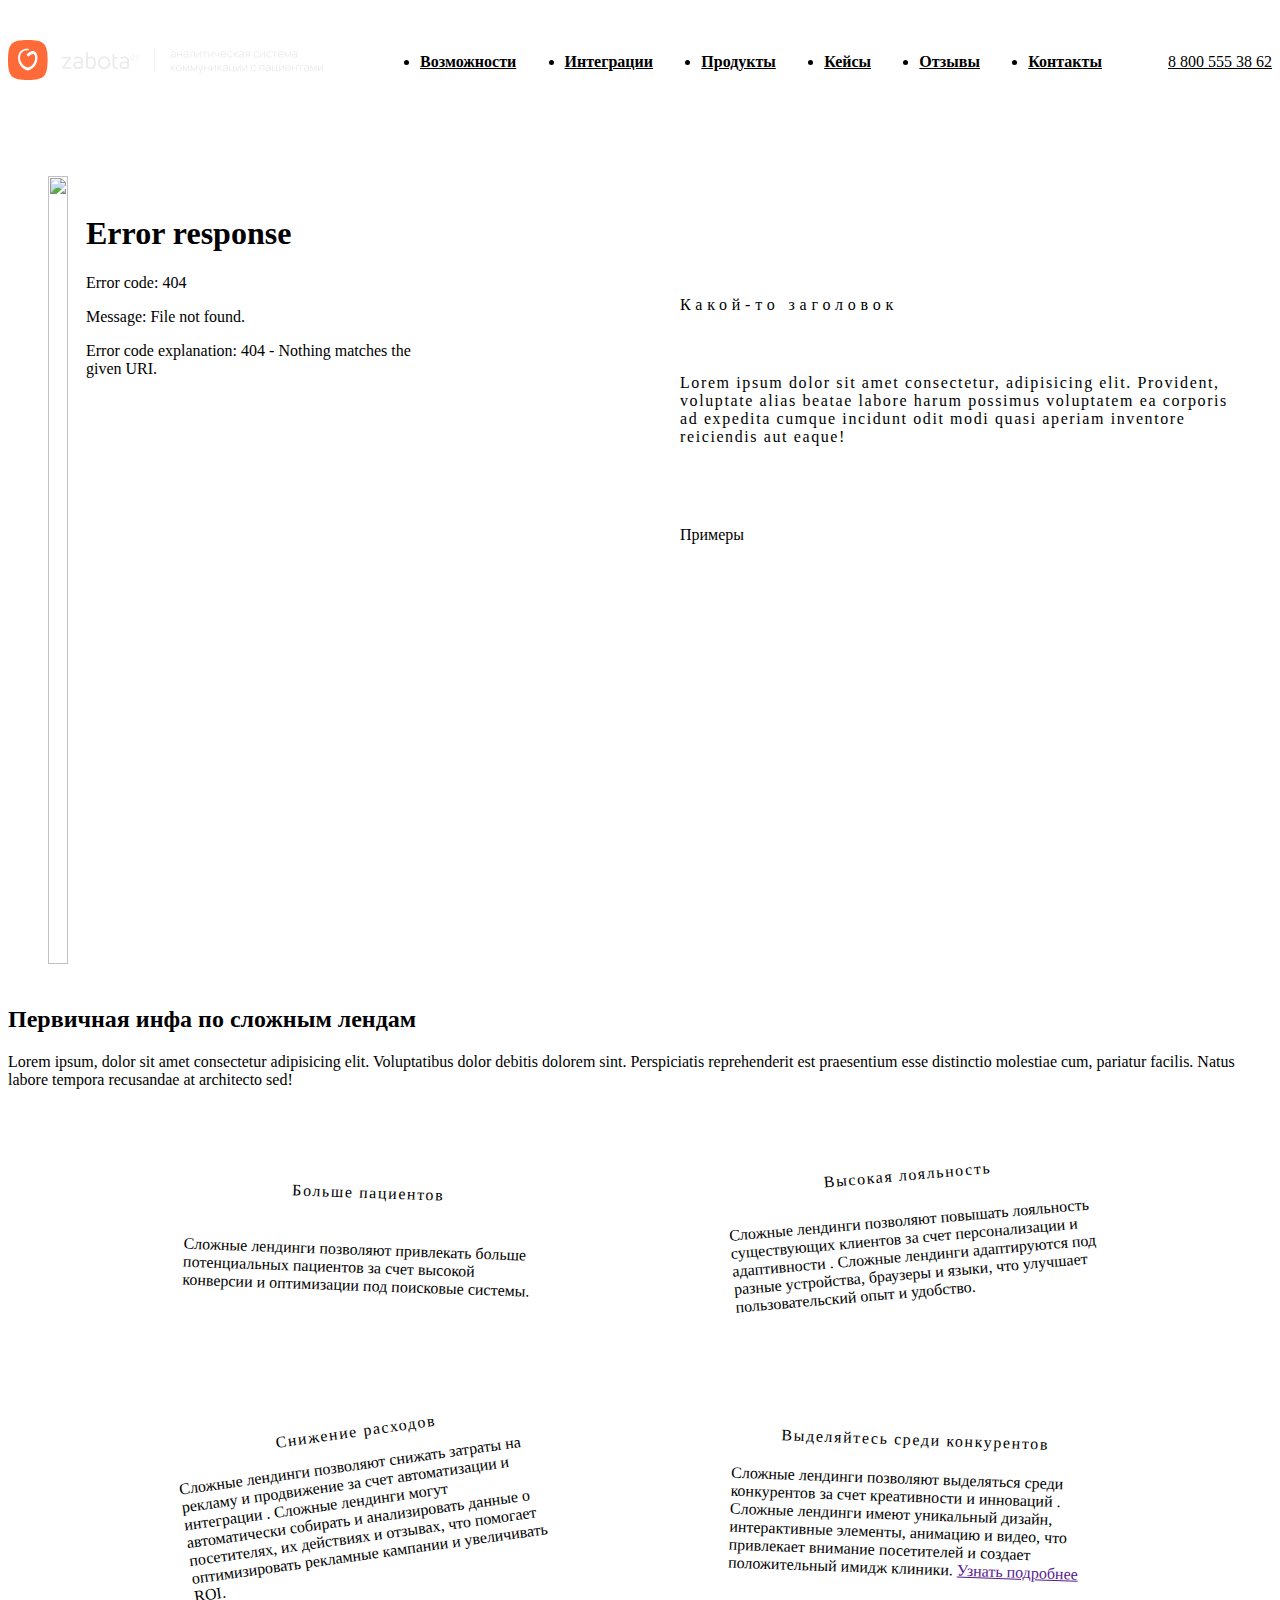
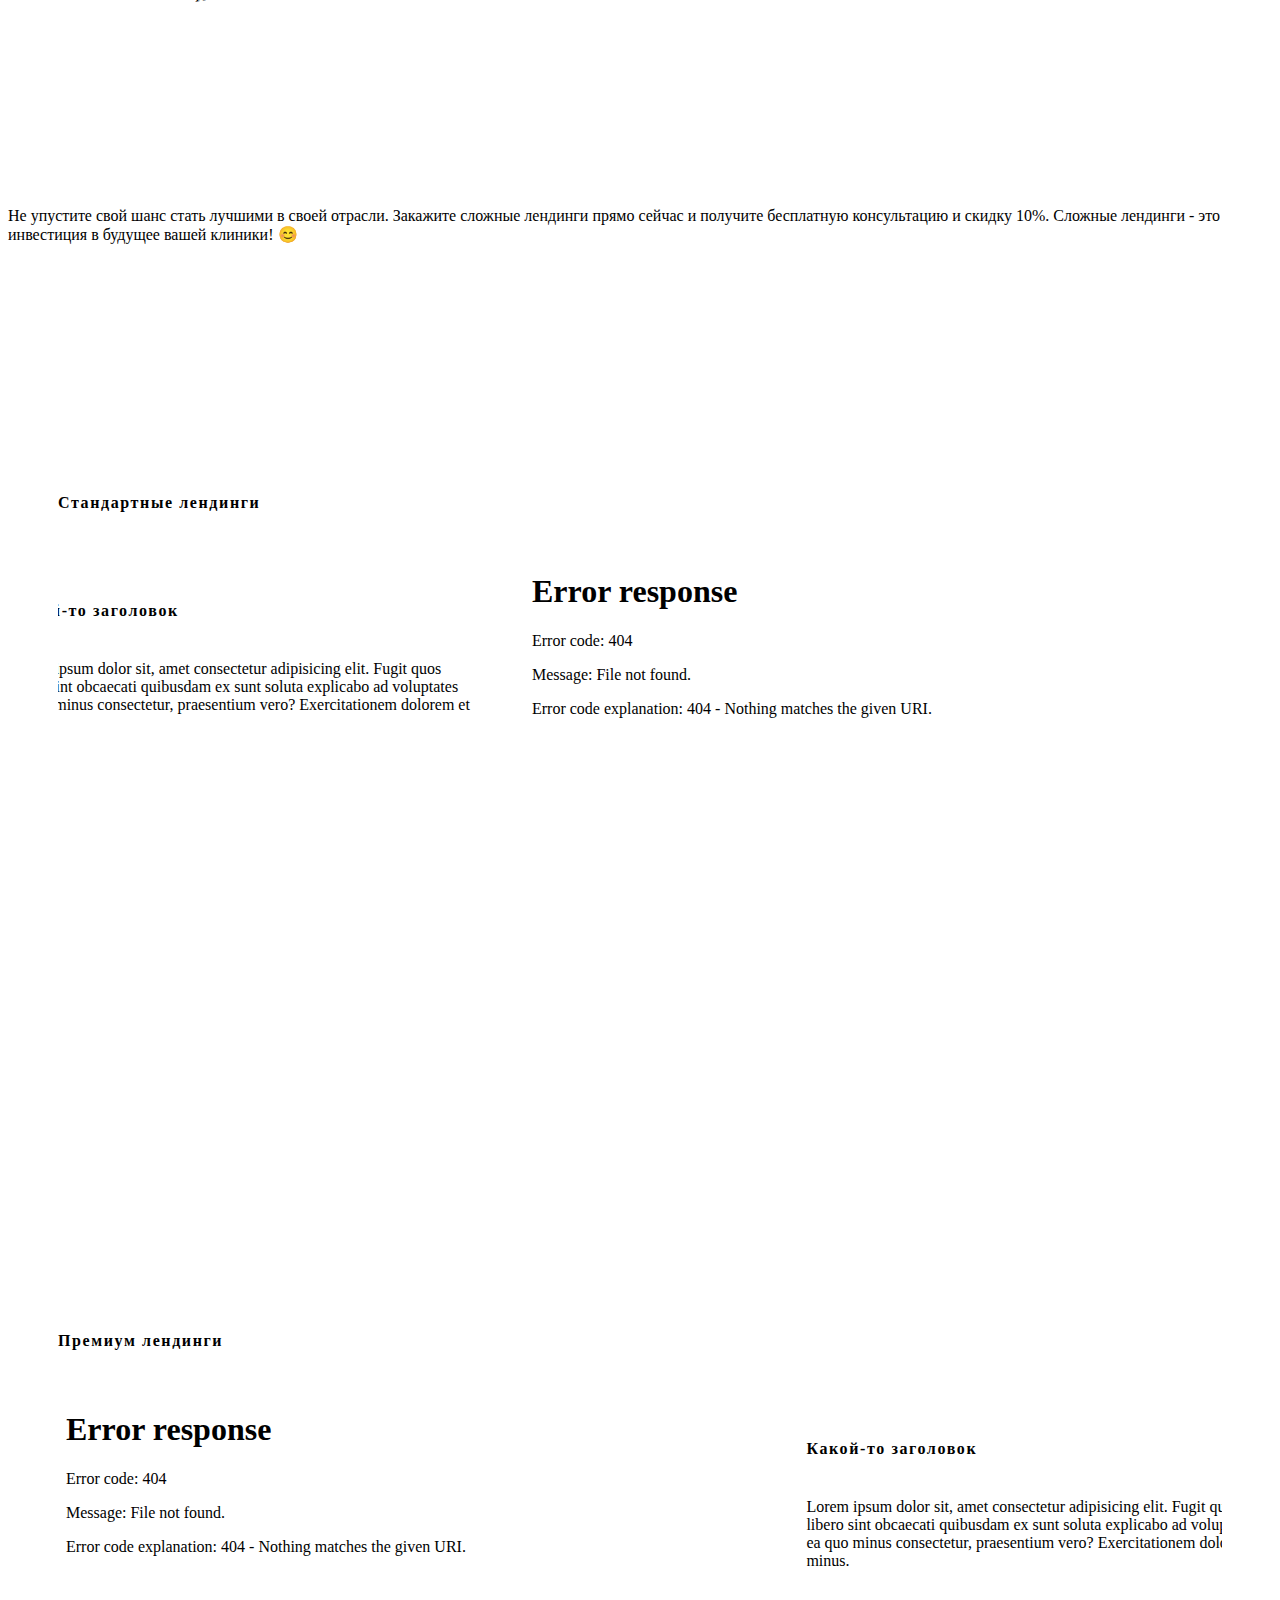
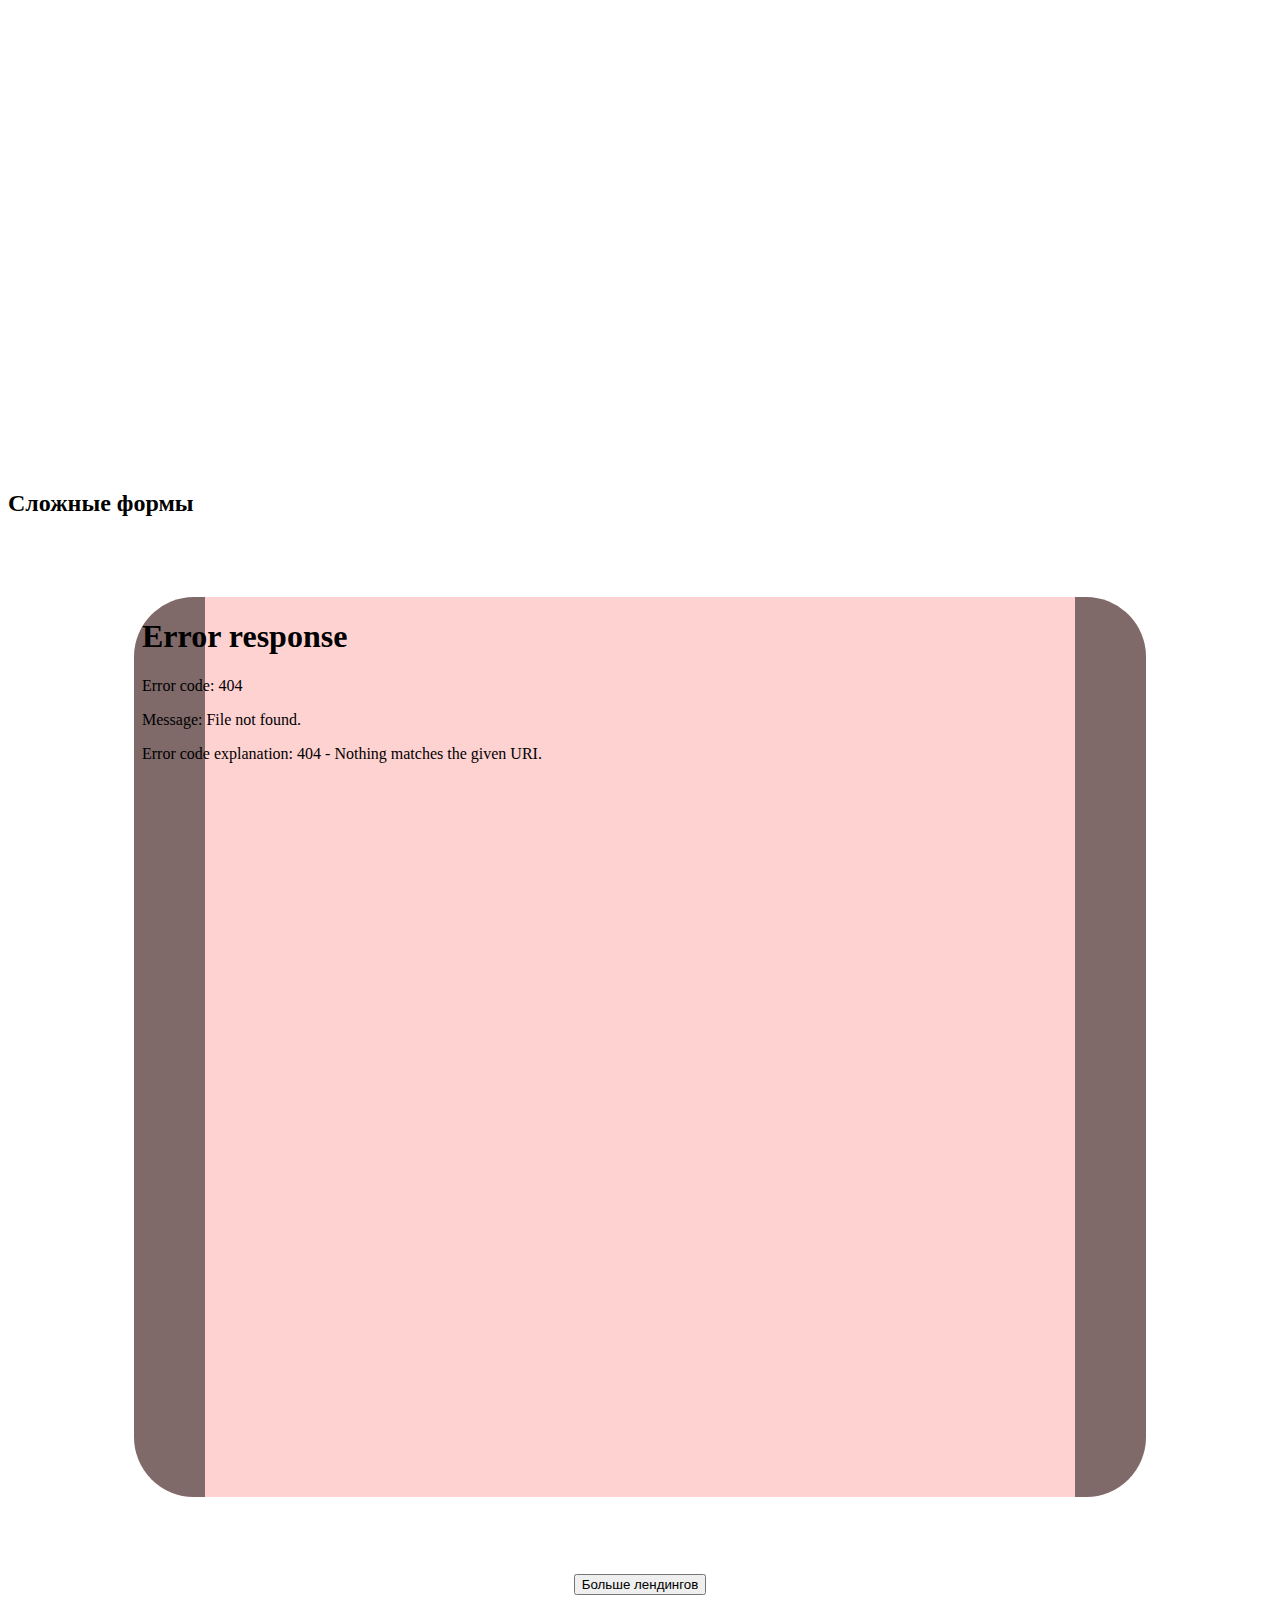
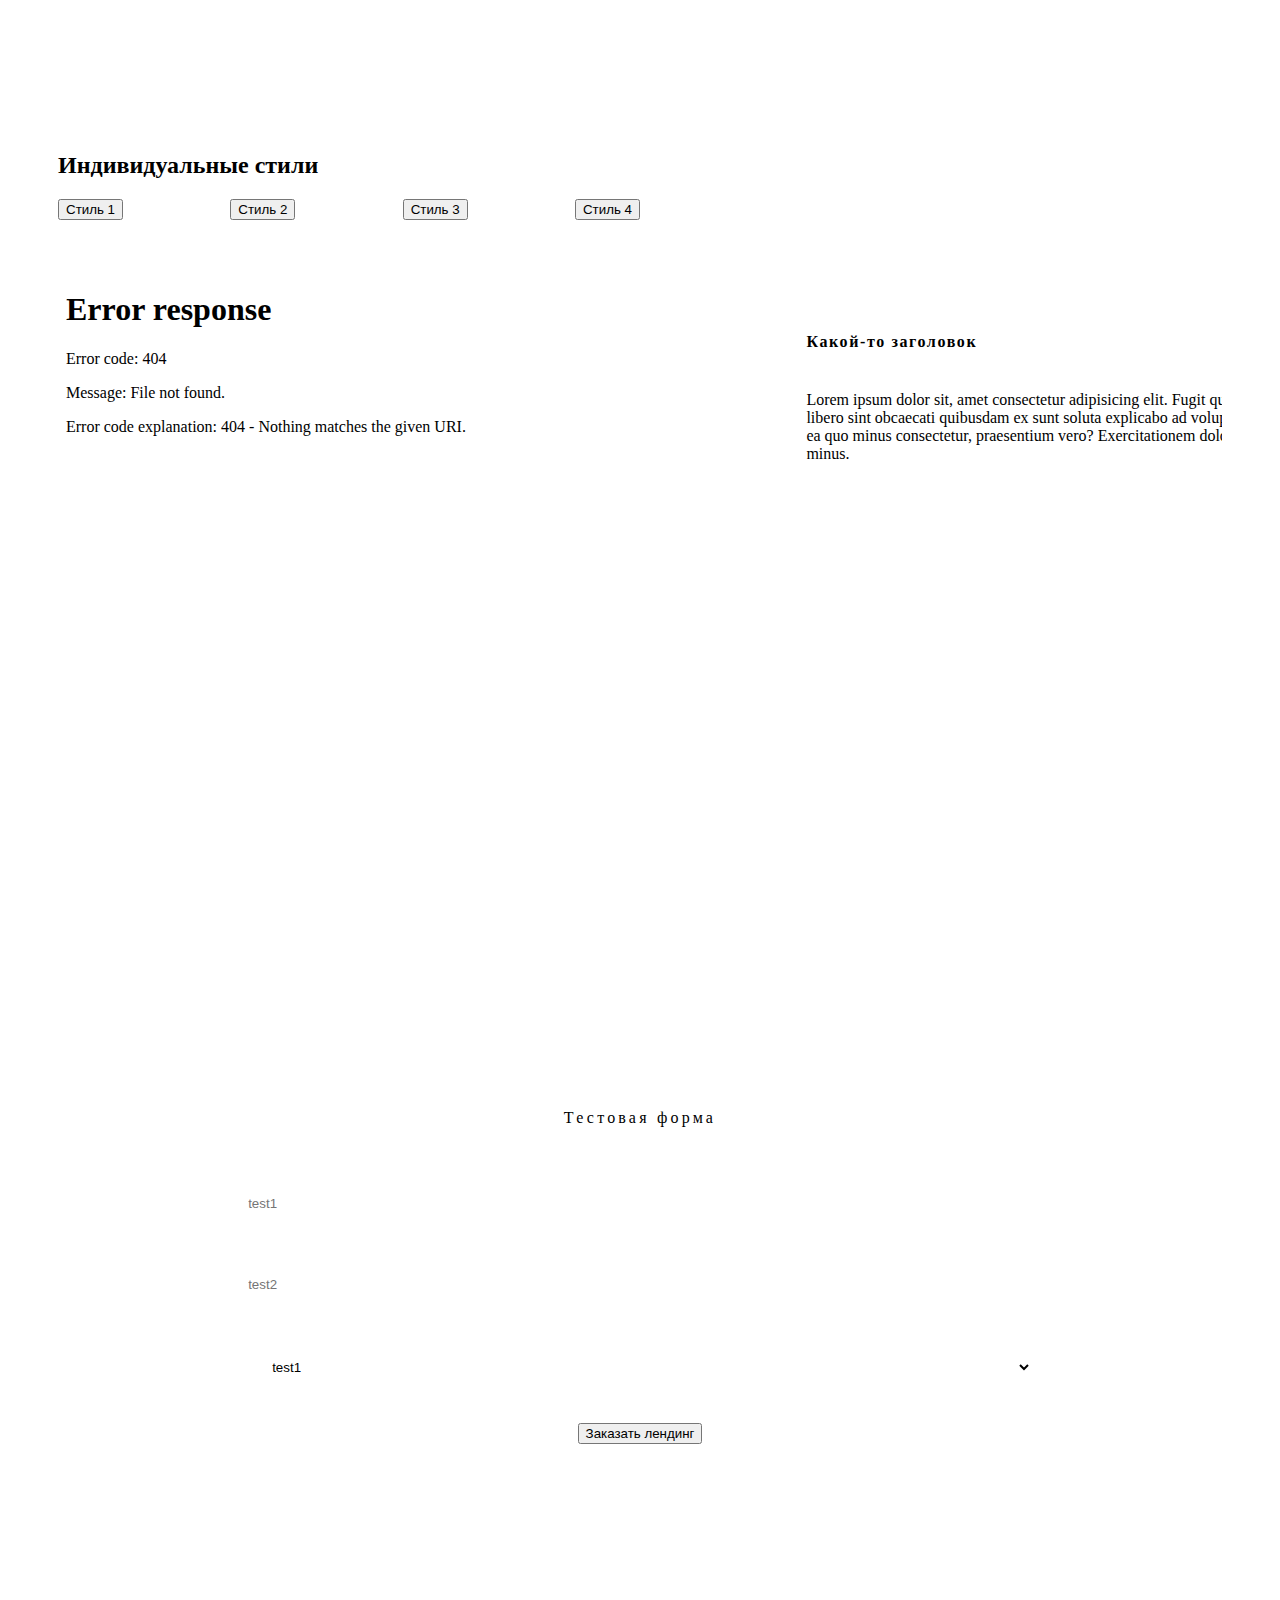
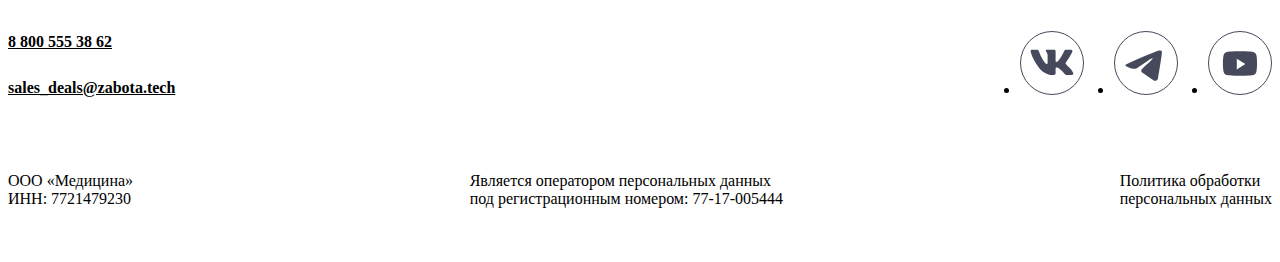
==== index.html @ e0ce678c "Add files via upload" ====
<!DOCTYPE html>
<html lang="ru">
<head>
    <!-- meta block -->
    <meta charset="UTF-8">
    <meta http-equiv="X-UA-Compatible" content="IE=edge">
    <meta name="viewport" content="width=device-width, initial-scale=1.0">
    <!-- style block -->
    <title>Document</title>
    <link rel="shortcut icon" href="./source/image/favicon.ico" type="image/x-icon">
    <!-- link block -->
    <link rel="preconnect" href="https://fonts.googleapis.com">
    <link rel="preconnect" href="https://fonts.gstatic.com" crossorigin>
    <link href="https://fonts.googleapis.com/css2?family=Montserrat:wght@400;700&display=swap" rel="stylesheet">
    <link rel="stylesheet" href="./source/css/normalize.css">
    <link rel="stylesheet" href="./source/css/global.css">
    <link rel="stylesheet" href="./source/css/style.css">
    <link rel="stylesheet" href="./source/css/style.min.css">
</head>
<body>
    <header class="header">
        <div class="container header__container">
            <button class="header__burger"></button>
            <a href="" class="header__logolink">                  
                <?xml version="1.0" encoding="UTF-8"?> <svg xmlns="http://www.w3.org/2000/svg" width="320" height="64" viewBox="0 0 507 64" fill="none"> <g clip-path="url(#clip0_2_9344)"> <path d="M0 31.9901C0 5.64626 5.60098 0 31.7336 0C57.8662 0 63.4674 5.64626 63.4674 31.9901C63.4674 58.334 57.8662 63.9806 31.7336 63.9806C5.60098 63.9806 0 58.334 0 31.9901Z" fill="#FF6A39"></path> <path d="M47.1093 26.1065C46.5527 21.9883 44.7836 19.1505 42.1199 18.1123C40.4899 17.4825 38.6412 17.5517 36.6269 18.3199C34.7186 19.0467 32.6579 20.424 30.4912 22.4036C30.2659 22.6043 30.1003 22.8534 29.9942 23.1234C29.7292 23.7947 32.3333 26.6741 33.0489 26.3972C33.2543 26.3142 33.4464 26.1964 33.6187 26.0373C36.8389 23.0887 39.0454 21.7875 40.8079 22.4728C42.5771 23.158 43.1801 25.1306 43.3855 26.6533C44.4721 34.7443 39.2773 42.1433 31.7502 44.2197C24.2031 42.1779 18.339 34.0937 19.4257 26.0027C19.8167 23.0957 21.8707 19.9118 24.0176 18.2715C26.1577 16.6449 28.8347 16.029 31.558 16.5273C31.6309 16.5412 32.0748 16.6519 32.2471 16.6519C32.9296 16.6519 33.4796 16.0774 33.4796 15.3645C33.4796 15.1222 33.4133 14.8939 33.3006 14.707C33.2808 14.6586 33.2542 14.617 33.2211 14.5755C33.2145 14.5686 33.2145 14.5686 33.2079 14.5686C33.0223 14.2294 32.32 14.0494 32.2073 14.0287C28.4703 13.3435 24.7796 14.2087 21.8111 16.465C18.8294 18.7352 16.8946 22.1682 16.3579 26.1411C15.6953 31.083 16.8747 36.1632 19.6841 40.4406C22.4737 44.6835 26.5487 47.6527 31.1604 48.7947L31.6574 48.9262L32.161 48.8432C36.8257 47.715 40.9471 44.7319 43.7632 40.4475C46.5925 36.1563 47.7719 31.0622 47.1093 26.1065Z" fill="white"></path> <path d="M87.034 45.916C86.7782 45.916 86.6326 45.7686 86.6326 45.5101V44.4016C86.6326 44.2179 86.6687 44.0321 86.8143 43.8847L96.9622 29.557H87.5805C87.3253 29.557 87.1797 29.3732 87.1797 29.1148V27.2693C87.1797 27.0109 87.3253 26.8271 87.5805 26.8271H100.687C100.978 26.8271 101.124 27.0109 101.124 27.2693V28.2668C101.124 28.4505 101.05 28.6363 100.943 28.7837L90.7206 43.2204H100.907C101.162 43.2204 101.307 43.3678 101.307 43.6263V45.5101C101.307 45.7686 101.162 45.916 100.907 45.916H87.034Z" fill="#ebebec"></path> <path d="M112.753 26.4199C117.244 26.4199 120.019 28.8207 120.019 33.5838V44.6627C120.019 44.8849 119.908 45.0686 119.689 45.1433C117.973 45.7713 115.382 46.3245 112.643 46.3245C108.555 46.3245 104.795 44.6627 104.795 40.2691C104.795 36.354 107.97 34.3975 112.643 34.3975C114.14 34.3975 115.783 34.6196 117.024 34.8397V33.6585C117.024 30.6681 115.818 29.1538 112.643 29.1538C110.599 29.1538 108.737 29.7454 107.459 30.5208C107.24 30.6681 107.058 30.6318 106.912 30.4097L105.855 28.859C105.745 28.6369 105.709 28.4895 105.855 28.3421C107.569 27.1569 109.942 26.4199 112.753 26.4199ZM112.645 43.6269C114.288 43.6269 115.93 43.2938 117.027 42.9626V37.4242C115.859 37.202 114.142 36.9819 112.645 36.9819C109.324 36.9819 107.789 38.2378 107.789 40.2691C107.789 42.4821 109.833 43.6269 112.645 43.6269Z" fill="#ebebec"></path> <path d="M132.901 26.4191C137.537 26.4191 140.823 29.3004 140.823 34.2472V38.3461C140.823 43.9229 137.428 46.3237 132.681 46.3237C130.344 46.3237 127.717 45.8431 125.635 45.0314C125.38 44.9204 125.306 44.773 125.306 44.5509V19.9195C125.306 19.6611 125.451 19.5137 125.707 19.5137H127.861C128.152 19.5137 128.298 19.6611 128.298 19.9195V27.5639C129.577 26.8976 131.184 26.4191 132.901 26.4191ZM137.793 38.3461V34.2472C137.793 30.7017 135.931 29.1146 132.645 29.1146C130.967 29.1146 129.47 29.6315 128.302 30.4432V42.9255C129.434 43.3697 131.041 43.6281 132.609 43.6281C135.857 43.6261 137.793 42.1865 137.793 38.3461Z" fill="#ebebec"></path> <path d="M174.161 43.5174C174.562 43.5174 175.257 43.481 175.914 43.4426C176.205 43.4426 176.351 43.59 176.351 43.8485V45.805C176.351 46.0271 176.241 46.2109 175.986 46.2472C175.329 46.2835 174.488 46.3219 174.013 46.3219C170.363 46.3219 167.662 44.327 167.662 39.786V22.5769C167.662 22.2822 167.808 22.1348 168.099 22.1348H169.998C170.217 22.1348 170.363 22.2822 170.398 22.5406L170.654 27.0089H175.401C175.656 27.0089 175.802 27.1563 175.802 27.4148V29.2603C175.802 29.5551 175.656 29.7045 175.401 29.7045H170.654V39.6386C170.656 42.0757 171.898 43.5174 174.161 43.5174Z" fill="#ebebec"></path> <path d="M186.998 26.4199C191.489 26.4199 194.264 28.8207 194.264 33.5838V44.6627C194.264 44.8849 194.154 45.0686 193.935 45.1433C192.218 45.7713 189.627 46.3245 186.888 46.3245C182.8 46.3245 179.04 44.6627 179.04 40.2691C179.04 36.354 182.216 34.3975 186.888 34.3975C188.385 34.3975 190.028 34.6196 191.269 34.8397V33.6585C191.269 30.6681 190.064 29.1538 186.888 29.1538C184.844 29.1538 182.982 29.7454 181.705 30.5208C181.485 30.6681 181.303 30.6318 181.157 30.4097L180.099 28.859C179.99 28.6369 179.954 28.4895 180.099 28.3421C181.814 27.1569 184.187 26.4199 186.998 26.4199ZM186.888 43.6269C188.531 43.6269 190.174 43.2938 191.269 42.9626V37.4242C190.102 37.202 188.385 36.9819 186.888 36.9819C183.567 36.9819 182.032 38.2378 182.032 40.2691C182.034 42.4821 184.078 43.6269 186.888 43.6269Z" fill="#ebebec"></path> <path d="M198.513 31.4869C198.445 31.4869 198.405 31.4466 198.405 31.3779V30.9721C198.405 30.9216 198.415 30.8731 198.463 30.8327L200.372 28.8035C201.292 27.8242 201.996 27.0328 201.996 26.221C201.996 25.6577 201.645 25.0722 200.753 25.0722C199.96 25.0722 199.441 25.4881 199.03 25.9424C198.982 26.001 198.922 25.9909 198.874 25.9424L198.561 25.5063C198.521 25.4558 198.521 25.3972 198.561 25.3488C199.03 24.8137 199.707 24.2988 200.743 24.2988C201.966 24.2988 202.816 25.0217 202.816 26.2089C202.816 27.2185 202.152 28.0403 201.094 29.2073C200.751 29.593 200.251 30.1381 199.655 30.7217H202.854C202.922 30.7217 202.962 30.7621 202.962 30.8408V31.3759C202.962 31.4446 202.922 31.4849 202.854 31.4849H198.513V31.4869ZM204.571 31.5374C204.247 31.5374 204.032 31.3093 204.032 30.9922C204.032 30.6651 204.247 30.437 204.571 30.437C204.884 30.437 205.11 30.6651 205.11 30.9922C205.108 31.3093 204.884 31.5374 204.571 31.5374ZM208.533 31.596C207.33 31.596 206.186 30.8832 206.186 29.2598V26.6168C206.186 25.0035 207.331 24.3008 208.533 24.3008C209.727 24.3008 210.862 25.0035 210.862 26.6168V29.2598C210.862 30.8832 209.727 31.596 208.533 31.596ZM208.533 30.8045C209.316 30.8045 210.05 30.3886 210.05 29.2901V26.6471C210.05 25.5083 209.326 25.0924 208.533 25.0924C207.731 25.0924 206.996 25.5083 206.996 26.6471V29.2901C206.998 30.3886 207.741 30.8045 208.533 30.8045Z" fill="#ebebec"></path> <path d="M154.257 46.7058C148.606 46.7058 144.181 42.1203 144.181 36.2689C144.181 30.4154 148.606 25.832 154.257 25.832C159.908 25.832 164.333 30.4174 164.333 36.2689C164.331 42.1203 159.906 46.7058 154.257 46.7058ZM154.257 28.7779C150.241 28.7779 147.095 32.0671 147.095 36.2689C147.095 40.4686 150.241 43.7599 154.257 43.7599C158.273 43.7599 161.419 40.4707 161.419 36.2689C161.419 32.0671 158.273 28.7779 154.257 28.7779Z" fill="#ebebec"></path> </g> <rect x="235" y="12" width="1" height="40" fill="#ebebec"></rect> <path d="M264.041 28.27C263.309 28.27 262.694 28.138 262.196 27.874C261.704 27.61 261.335 27.259 261.089 26.821C260.843 26.383 260.72 25.906 260.72 25.39C260.72 24.862 260.825 24.412 261.035 24.04C261.251 23.662 261.542 23.353 261.908 23.113C262.28 22.873 262.709 22.69 263.195 22.564C263.687 22.444 264.23 22.339 264.824 22.249C265.424 22.153 266.009 22.072 266.579 22.006C267.155 21.934 267.659 21.865 268.091 21.799L267.623 22.087C267.641 21.127 267.455 20.416 267.065 19.954C266.675 19.492 265.997 19.261 265.031 19.261C264.365 19.261 263.801 19.411 263.339 19.711C262.883 20.011 262.562 20.485 262.376 21.133L261.089 20.755C261.311 19.885 261.758 19.21 262.43 18.73C263.102 18.25 263.975 18.01 265.049 18.01C265.937 18.01 266.69 18.178 267.308 18.514C267.932 18.844 268.373 19.324 268.631 19.954C268.751 20.236 268.829 20.551 268.865 20.899C268.901 21.247 268.919 21.601 268.919 21.961V28H267.74V25.561L268.082 25.705C267.752 26.539 267.239 27.175 266.543 27.613C265.847 28.051 265.013 28.27 264.041 28.27ZM264.194 27.127C264.812 27.127 265.352 27.016 265.814 26.794C266.276 26.572 266.648 26.269 266.93 25.885C267.212 25.495 267.395 25.057 267.479 24.571C267.551 24.259 267.59 23.917 267.596 23.545C267.602 23.167 267.605 22.885 267.605 22.699L268.109 22.96C267.659 23.02 267.17 23.08 266.642 23.14C266.12 23.2 265.604 23.269 265.094 23.347C264.59 23.425 264.134 23.518 263.726 23.626C263.45 23.704 263.183 23.815 262.925 23.959C262.667 24.097 262.454 24.283 262.286 24.517C262.124 24.751 262.043 25.042 262.043 25.39C262.043 25.672 262.112 25.945 262.25 26.209C262.394 26.473 262.622 26.692 262.934 26.866C263.252 27.04 263.672 27.127 264.194 27.127ZM271.253 28V18.28H272.576V22.501H278.057V18.28H279.38V28H278.057V23.77H272.576V28H271.253ZM284.678 28.27C283.946 28.27 283.331 28.138 282.833 27.874C282.341 27.61 281.972 27.259 281.726 26.821C281.48 26.383 281.357 25.906 281.357 25.39C281.357 24.862 281.462 24.412 281.672 24.04C281.888 23.662 282.179 23.353 282.545 23.113C282.917 22.873 283.346 22.69 283.832 22.564C284.324 22.444 284.867 22.339 285.461 22.249C286.061 22.153 286.646 22.072 287.216 22.006C287.792 21.934 288.296 21.865 288.728 21.799L288.26 22.087C288.278 21.127 288.092 20.416 287.702 19.954C287.312 19.492 286.634 19.261 285.668 19.261C285.002 19.261 284.438 19.411 283.976 19.711C283.52 20.011 283.199 20.485 283.013 21.133L281.726 20.755C281.948 19.885 282.395 19.21 283.067 18.73C283.739 18.25 284.612 18.01 285.686 18.01C286.574 18.01 287.327 18.178 287.945 18.514C288.569 18.844 289.01 19.324 289.268 19.954C289.388 20.236 289.466 20.551 289.502 20.899C289.538 21.247 289.556 21.601 289.556 21.961V28H288.377V25.561L288.719 25.705C288.389 26.539 287.876 27.175 287.18 27.613C286.484 28.051 285.65 28.27 284.678 28.27ZM284.831 27.127C285.449 27.127 285.989 27.016 286.451 26.794C286.913 26.572 287.285 26.269 287.567 25.885C287.849 25.495 288.032 25.057 288.116 24.571C288.188 24.259 288.227 23.917 288.233 23.545C288.239 23.167 288.242 22.885 288.242 22.699L288.746 22.96C288.296 23.02 287.807 23.08 287.279 23.14C286.757 23.2 286.241 23.269 285.731 23.347C285.227 23.425 284.771 23.518 284.363 23.626C284.087 23.704 283.82 23.815 283.562 23.959C283.304 24.097 283.091 24.283 282.923 24.517C282.761 24.751 282.68 25.042 282.68 25.39C282.68 25.672 282.749 25.945 282.887 26.209C283.031 26.473 283.259 26.692 283.571 26.866C283.889 27.04 284.309 27.127 284.831 27.127ZM290.999 28V26.839C291.359 26.905 291.632 26.89 291.818 26.794C292.01 26.692 292.151 26.524 292.241 26.29C292.331 26.05 292.406 25.753 292.466 25.399C292.562 24.811 292.649 24.163 292.727 23.455C292.805 22.747 292.874 21.967 292.934 21.115C293 20.257 293.066 19.312 293.132 18.28H299.738V28H298.424V19.549H294.356C294.314 20.185 294.266 20.818 294.212 21.448C294.158 22.078 294.101 22.684 294.041 23.266C293.987 23.842 293.927 24.373 293.861 24.859C293.795 25.345 293.726 25.765 293.654 26.119C293.546 26.653 293.402 27.079 293.222 27.397C293.048 27.715 292.787 27.925 292.439 28.027C292.091 28.129 291.611 28.12 290.999 28ZM309.974 18.28V28H308.687V20.431L303.359 28H302.243V18.28H303.53V25.786L308.867 18.28H309.974ZM315.137 28V19.504H311.69V18.28H319.907V19.504H316.46V28H315.137ZM329.345 18.28V28H328.058V20.431L322.73 28H321.614V18.28H322.901V25.786L328.238 18.28H329.345ZM337.82 28V24.382C337.496 24.544 337.097 24.685 336.623 24.805C336.149 24.925 335.639 24.985 335.093 24.985C334.109 24.985 333.311 24.766 332.699 24.328C332.087 23.89 331.688 23.257 331.502 22.429C331.442 22.183 331.4 21.922 331.376 21.646C331.358 21.37 331.346 21.121 331.34 20.899C331.334 20.677 331.331 20.518 331.331 20.422V18.28H332.663V20.422C332.663 20.62 332.669 20.845 332.681 21.097C332.693 21.349 332.72 21.595 332.762 21.835C332.882 22.489 333.152 22.984 333.572 23.32C333.998 23.656 334.595 23.824 335.363 23.824C335.843 23.824 336.296 23.764 336.722 23.644C337.154 23.518 337.52 23.35 337.82 23.14V18.28H339.143V28H337.82ZM345.775 28.27C344.827 28.27 344.005 28.06 343.309 27.64C342.619 27.22 342.082 26.629 341.698 25.867C341.314 25.105 341.122 24.211 341.122 23.185C341.122 22.123 341.311 21.205 341.689 20.431C342.067 19.657 342.598 19.06 343.282 18.64C343.972 18.22 344.785 18.01 345.721 18.01C346.681 18.01 347.5 18.232 348.178 18.676C348.856 19.114 349.369 19.744 349.717 20.566C350.065 21.388 350.224 22.369 350.194 23.509H348.844V23.041C348.82 21.781 348.547 20.83 348.025 20.188C347.509 19.546 346.753 19.225 345.757 19.225C344.713 19.225 343.912 19.564 343.354 20.242C342.802 20.92 342.526 21.886 342.526 23.14C342.526 24.364 342.802 25.315 343.354 25.993C343.912 26.665 344.701 27.001 345.721 27.001C346.417 27.001 347.023 26.842 347.539 26.524C348.061 26.2 348.472 25.735 348.772 25.129L350.005 25.606C349.621 26.452 349.054 27.109 348.304 27.577C347.56 28.039 346.717 28.27 345.775 28.27ZM342.058 23.509V22.402H349.483V23.509H342.058ZM356.224 28.27C355.246 28.27 354.418 28.051 353.74 27.613C353.062 27.175 352.546 26.572 352.192 25.804C351.844 25.03 351.664 24.142 351.652 23.14C351.664 22.12 351.85 21.226 352.21 20.458C352.57 19.684 353.089 19.084 353.767 18.658C354.445 18.226 355.267 18.01 356.233 18.01C357.217 18.01 358.072 18.25 358.798 18.73C359.53 19.21 360.031 19.867 360.301 20.701L359.005 21.115C358.777 20.533 358.414 20.083 357.916 19.765C357.424 19.441 356.86 19.279 356.224 19.279C355.51 19.279 354.919 19.444 354.451 19.774C353.983 20.098 353.635 20.551 353.407 21.133C353.179 21.715 353.062 22.384 353.056 23.14C353.068 24.304 353.338 25.24 353.866 25.948C354.394 26.65 355.18 27.001 356.224 27.001C356.884 27.001 357.445 26.851 357.907 26.551C358.375 26.245 358.729 25.801 358.969 25.219L360.301 25.615C359.941 26.479 359.413 27.139 358.717 27.595C358.021 28.045 357.19 28.27 356.224 28.27ZM362.149 28L362.158 18.28H363.49V22.96L367.828 18.28H369.592L365.038 23.14L370.186 28H368.26L363.49 23.32V28H362.149ZM373.869 28.27C373.137 28.27 372.522 28.138 372.024 27.874C371.532 27.61 371.163 27.259 370.917 26.821C370.671 26.383 370.548 25.906 370.548 25.39C370.548 24.862 370.653 24.412 370.863 24.04C371.079 23.662 371.37 23.353 371.736 23.113C372.108 22.873 372.537 22.69 373.023 22.564C373.515 22.444 374.058 22.339 374.652 22.249C375.252 22.153 375.837 22.072 376.407 22.006C376.983 21.934 377.487 21.865 377.919 21.799L377.451 22.087C377.469 21.127 377.283 20.416 376.893 19.954C376.503 19.492 375.825 19.261 374.859 19.261C374.193 19.261 373.629 19.411 373.167 19.711C372.711 20.011 372.39 20.485 372.204 21.133L370.917 20.755C371.139 19.885 371.586 19.21 372.258 18.73C372.93 18.25 373.803 18.01 374.877 18.01C375.765 18.01 376.518 18.178 377.136 18.514C377.76 18.844 378.201 19.324 378.459 19.954C378.579 20.236 378.657 20.551 378.693 20.899C378.729 21.247 378.747 21.601 378.747 21.961V28H377.568V25.561L377.91 25.705C377.58 26.539 377.067 27.175 376.371 27.613C375.675 28.051 374.841 28.27 373.869 28.27ZM374.022 27.127C374.64 27.127 375.18 27.016 375.642 26.794C376.104 26.572 376.476 26.269 376.758 25.885C377.04 25.495 377.223 25.057 377.307 24.571C377.379 24.259 377.418 23.917 377.424 23.545C377.43 23.167 377.433 22.885 377.433 22.699L377.937 22.96C377.487 23.02 376.998 23.08 376.47 23.14C375.948 23.2 375.432 23.269 374.922 23.347C374.418 23.425 373.962 23.518 373.554 23.626C373.278 23.704 373.011 23.815 372.753 23.959C372.495 24.097 372.282 24.283 372.114 24.517C371.952 24.751 371.871 25.042 371.871 25.39C371.871 25.672 371.94 25.945 372.078 26.209C372.222 26.473 372.45 26.692 372.762 26.866C373.08 27.04 373.5 27.127 374.022 27.127ZM387.183 28V24.337H384.915C384.651 24.337 384.378 24.328 384.096 24.31C383.82 24.286 383.562 24.253 383.322 24.211C382.638 24.079 382.056 23.779 381.576 23.311C381.102 22.837 380.865 22.183 380.865 21.349C380.865 20.533 381.087 19.879 381.531 19.387C381.975 18.889 382.512 18.565 383.142 18.415C383.43 18.349 383.721 18.31 384.015 18.298C384.315 18.286 384.573 18.28 384.789 18.28H388.506L388.515 28H387.183ZM380.55 28L383.259 23.923H384.726L381.999 28H380.55ZM384.843 23.203H387.183V19.414H384.843C384.699 19.414 384.498 19.42 384.24 19.432C383.982 19.444 383.739 19.483 383.511 19.549C383.313 19.609 383.115 19.714 382.917 19.864C382.725 20.008 382.563 20.203 382.431 20.449C382.299 20.689 382.233 20.983 382.233 21.331C382.233 21.817 382.365 22.207 382.629 22.501C382.899 22.789 383.235 22.987 383.637 23.095C383.853 23.143 384.069 23.173 384.285 23.185C384.501 23.197 384.687 23.203 384.843 23.203ZM398.675 28.27C397.697 28.27 396.869 28.051 396.191 27.613C395.513 27.175 394.997 26.572 394.643 25.804C394.295 25.03 394.115 24.142 394.103 23.14C394.115 22.12 394.301 21.226 394.661 20.458C395.021 19.684 395.54 19.084 396.218 18.658C396.896 18.226 397.718 18.01 398.684 18.01C399.668 18.01 400.523 18.25 401.249 18.73C401.981 19.21 402.482 19.867 402.752 20.701L401.456 21.115C401.228 20.533 400.865 20.083 400.367 19.765C399.875 19.441 399.311 19.279 398.675 19.279C397.961 19.279 397.37 19.444 396.902 19.774C396.434 20.098 396.086 20.551 395.858 21.133C395.63 21.715 395.513 22.384 395.507 23.14C395.519 24.304 395.789 25.24 396.317 25.948C396.845 26.65 397.631 27.001 398.675 27.001C399.335 27.001 399.896 26.851 400.358 26.551C400.826 26.245 401.18 25.801 401.42 25.219L402.752 25.615C402.392 26.479 401.864 27.139 401.168 27.595C400.472 28.045 399.641 28.27 398.675 28.27ZM412.332 18.28V28H411.045V20.431L405.717 28H404.601V18.28H405.888V25.786L411.225 18.28H412.332ZM418.89 28.27C417.912 28.27 417.084 28.051 416.406 27.613C415.728 27.175 415.212 26.572 414.858 25.804C414.51 25.03 414.33 24.142 414.318 23.14C414.33 22.12 414.516 21.226 414.876 20.458C415.236 19.684 415.755 19.084 416.433 18.658C417.111 18.226 417.933 18.01 418.899 18.01C419.883 18.01 420.738 18.25 421.464 18.73C422.196 19.21 422.697 19.867 422.967 20.701L421.671 21.115C421.443 20.533 421.08 20.083 420.582 19.765C420.09 19.441 419.526 19.279 418.89 19.279C418.176 19.279 417.585 19.444 417.117 19.774C416.649 20.098 416.301 20.551 416.073 21.133C415.845 21.715 415.728 22.384 415.722 23.14C415.734 24.304 416.004 25.24 416.532 25.948C417.06 26.65 417.846 27.001 418.89 27.001C419.55 27.001 420.111 26.851 420.573 26.551C421.041 26.245 421.395 25.801 421.635 25.219L422.967 25.615C422.607 26.479 422.079 27.139 421.383 27.595C420.687 28.045 419.856 28.27 418.89 28.27ZM427.233 28V19.504H423.786V18.28H432.003V19.504H428.556V28H427.233ZM437.832 28.27C436.884 28.27 436.062 28.06 435.366 27.64C434.676 27.22 434.139 26.629 433.755 25.867C433.371 25.105 433.179 24.211 433.179 23.185C433.179 22.123 433.368 21.205 433.746 20.431C434.124 19.657 434.655 19.06 435.339 18.64C436.029 18.22 436.842 18.01 437.778 18.01C438.738 18.01 439.557 18.232 440.235 18.676C440.913 19.114 441.426 19.744 441.774 20.566C442.122 21.388 442.281 22.369 442.251 23.509H440.901V23.041C440.877 21.781 440.604 20.83 440.082 20.188C439.566 19.546 438.81 19.225 437.814 19.225C436.77 19.225 435.969 19.564 435.411 20.242C434.859 20.92 434.583 21.886 434.583 23.14C434.583 24.364 434.859 25.315 435.411 25.993C435.969 26.665 436.758 27.001 437.778 27.001C438.474 27.001 439.08 26.842 439.596 26.524C440.118 26.2 440.529 25.735 440.829 25.129L442.062 25.606C441.678 26.452 441.111 27.109 440.361 27.577C439.617 28.039 438.774 28.27 437.832 28.27ZM434.115 23.509V22.402H441.54V23.509H434.115ZM443.976 28V18.28H445.155L448.944 26.236L452.742 18.28H453.912V28H452.634V21.106L449.367 28H448.53L445.263 21.106V28H443.976ZM459.211 28.27C458.479 28.27 457.864 28.138 457.366 27.874C456.874 27.61 456.505 27.259 456.259 26.821C456.013 26.383 455.89 25.906 455.89 25.39C455.89 24.862 455.995 24.412 456.205 24.04C456.421 23.662 456.712 23.353 457.078 23.113C457.45 22.873 457.879 22.69 458.365 22.564C458.857 22.444 459.4 22.339 459.994 22.249C460.594 22.153 461.179 22.072 461.749 22.006C462.325 21.934 462.829 21.865 463.261 21.799L462.793 22.087C462.811 21.127 462.625 20.416 462.235 19.954C461.845 19.492 461.167 19.261 460.201 19.261C459.535 19.261 458.971 19.411 458.509 19.711C458.053 20.011 457.732 20.485 457.546 21.133L456.259 20.755C456.481 19.885 456.928 19.21 457.6 18.73C458.272 18.25 459.145 18.01 460.219 18.01C461.107 18.01 461.86 18.178 462.478 18.514C463.102 18.844 463.543 19.324 463.801 19.954C463.921 20.236 463.999 20.551 464.035 20.899C464.071 21.247 464.089 21.601 464.089 21.961V28H462.91V25.561L463.252 25.705C462.922 26.539 462.409 27.175 461.713 27.613C461.017 28.051 460.183 28.27 459.211 28.27ZM459.364 27.127C459.982 27.127 460.522 27.016 460.984 26.794C461.446 26.572 461.818 26.269 462.1 25.885C462.382 25.495 462.565 25.057 462.649 24.571C462.721 24.259 462.76 23.917 462.766 23.545C462.772 23.167 462.775 22.885 462.775 22.699L463.279 22.96C462.829 23.02 462.34 23.08 461.812 23.14C461.29 23.2 460.774 23.269 460.264 23.347C459.76 23.425 459.304 23.518 458.896 23.626C458.62 23.704 458.353 23.815 458.095 23.959C457.837 24.097 457.624 24.283 457.456 24.517C457.294 24.751 457.213 25.042 457.213 25.39C457.213 25.672 457.282 25.945 457.42 26.209C457.564 26.473 457.792 26.692 458.104 26.866C458.422 27.04 458.842 27.127 459.364 27.127ZM261.251 50L261.26 40.28H262.592V44.96L266.93 40.28H268.694L264.14 45.14L269.288 50H267.362L262.592 45.32V50H261.251ZM274.073 50.27C273.107 50.27 272.282 50.051 271.598 49.613C270.914 49.175 270.389 48.569 270.023 47.795C269.657 47.021 269.474 46.133 269.474 45.131C269.474 44.111 269.66 43.217 270.032 42.449C270.404 41.681 270.932 41.084 271.616 40.658C272.306 40.226 273.125 40.01 274.073 40.01C275.045 40.01 275.873 40.229 276.557 40.667C277.247 41.099 277.772 41.702 278.132 42.476C278.498 43.244 278.681 44.129 278.681 45.131C278.681 46.151 278.498 47.048 278.132 47.822C277.766 48.59 277.238 49.19 276.548 49.622C275.858 50.054 275.033 50.27 274.073 50.27ZM274.073 49.001C275.153 49.001 275.957 48.644 276.485 47.93C277.013 47.21 277.277 46.277 277.277 45.131C277.277 43.955 277.01 43.019 276.476 42.323C275.948 41.627 275.147 41.279 274.073 41.279C273.347 41.279 272.747 41.444 272.273 41.774C271.805 42.098 271.454 42.551 271.22 43.133C270.992 43.709 270.878 44.375 270.878 45.131C270.878 46.301 271.148 47.24 271.688 47.948C272.228 48.65 273.023 49.001 274.073 49.001ZM280.657 50V40.28H281.836L285.625 48.236L289.423 40.28H290.593V50H289.315V43.106L286.048 50H285.211L281.944 43.106V50H280.657ZM293.103 50V40.28H294.282L298.071 48.236L301.869 40.28H303.039V50H301.761V43.106L298.494 50H297.657L294.39 43.106V50H293.103ZM306.943 54.32L308.824 49.217L308.851 50.729L304.594 40.28H305.998L309.49 49.019H308.914L312.136 40.28H313.486L308.266 54.32H306.943ZM315.04 50V40.28H316.363V44.501H321.844V40.28H323.167V50H321.844V45.77H316.363V50H315.04ZM333.406 40.28V50H332.119V42.431L326.791 50H325.675V40.28H326.962V47.786L332.299 40.28H333.406ZM335.923 50L335.932 40.28H337.264V44.96L341.602 40.28H343.366L338.812 45.14L343.96 50H342.034L337.264 45.32V50H335.923ZM347.643 50.27C346.911 50.27 346.296 50.138 345.798 49.874C345.306 49.61 344.937 49.259 344.691 48.821C344.445 48.383 344.322 47.906 344.322 47.39C344.322 46.862 344.427 46.412 344.637 46.04C344.853 45.662 345.144 45.353 345.51 45.113C345.882 44.873 346.311 44.69 346.797 44.564C347.289 44.444 347.832 44.339 348.426 44.249C349.026 44.153 349.611 44.072 350.181 44.006C350.757 43.934 351.261 43.865 351.693 43.799L351.225 44.087C351.243 43.127 351.057 42.416 350.667 41.954C350.277 41.492 349.599 41.261 348.633 41.261C347.967 41.261 347.403 41.411 346.941 41.711C346.485 42.011 346.164 42.485 345.978 43.133L344.691 42.755C344.913 41.885 345.36 41.21 346.032 40.73C346.704 40.25 347.577 40.01 348.651 40.01C349.539 40.01 350.292 40.178 350.91 40.514C351.534 40.844 351.975 41.324 352.233 41.954C352.353 42.236 352.431 42.551 352.467 42.899C352.503 43.247 352.521 43.601 352.521 43.961V50H351.342V47.561L351.684 47.705C351.354 48.539 350.841 49.175 350.145 49.613C349.449 50.051 348.615 50.27 347.643 50.27ZM347.796 49.127C348.414 49.127 348.954 49.016 349.416 48.794C349.878 48.572 350.25 48.269 350.532 47.885C350.814 47.495 350.997 47.057 351.081 46.571C351.153 46.259 351.192 45.917 351.198 45.545C351.204 45.167 351.207 44.885 351.207 44.699L351.711 44.96C351.261 45.02 350.772 45.08 350.244 45.14C349.722 45.2 349.206 45.269 348.696 45.347C348.192 45.425 347.736 45.518 347.328 45.626C347.052 45.704 346.785 45.815 346.527 45.959C346.269 46.097 346.056 46.283 345.888 46.517C345.726 46.751 345.645 47.042 345.645 47.39C345.645 47.672 345.714 47.945 345.852 48.209C345.996 48.473 346.224 48.692 346.536 48.866C346.854 49.04 347.274 49.127 347.796 49.127ZM363.216 51.683V50H354.855V40.28H356.178V48.731H361.263V40.28H362.586V48.776H364.539V51.683H363.216ZM373.695 40.28V50H372.408V42.431L367.08 50H365.964V40.28H367.251V47.786L372.588 40.28H373.695ZM383.943 40.28V50H382.656V42.431L377.328 50H376.212V40.28H377.499V47.786L382.836 40.28H383.943ZM394.104 50.27C393.127 50.27 392.299 50.051 391.621 49.613C390.943 49.175 390.427 48.572 390.073 47.804C389.725 47.03 389.545 46.142 389.533 45.14C389.545 44.12 389.731 43.226 390.091 42.458C390.451 41.684 390.97 41.084 391.648 40.658C392.326 40.226 393.148 40.01 394.114 40.01C395.098 40.01 395.953 40.25 396.679 40.73C397.411 41.21 397.912 41.867 398.182 42.701L396.886 43.115C396.658 42.533 396.295 42.083 395.797 41.765C395.305 41.441 394.741 41.279 394.104 41.279C393.391 41.279 392.8 41.444 392.332 41.774C391.864 42.098 391.516 42.551 391.288 43.133C391.06 43.715 390.943 44.384 390.937 45.14C390.949 46.304 391.219 47.24 391.747 47.948C392.275 48.65 393.061 49.001 394.104 49.001C394.765 49.001 395.326 48.851 395.788 48.551C396.256 48.245 396.61 47.801 396.85 47.219L398.182 47.615C397.822 48.479 397.294 49.139 396.598 49.595C395.902 50.045 395.071 50.27 394.104 50.27ZM403.634 50V40.28H411.365V50H410.042V41.549H404.957V50H403.634ZM416.672 50.27C415.94 50.27 415.325 50.138 414.827 49.874C414.335 49.61 413.966 49.259 413.72 48.821C413.474 48.383 413.351 47.906 413.351 47.39C413.351 46.862 413.456 46.412 413.666 46.04C413.882 45.662 414.173 45.353 414.539 45.113C414.911 44.873 415.34 44.69 415.826 44.564C416.318 44.444 416.861 44.339 417.455 44.249C418.055 44.153 418.64 44.072 419.21 44.006C419.786 43.934 420.29 43.865 420.722 43.799L420.254 44.087C420.272 43.127 420.086 42.416 419.696 41.954C419.306 41.492 418.628 41.261 417.662 41.261C416.996 41.261 416.432 41.411 415.97 41.711C415.514 42.011 415.193 42.485 415.007 43.133L413.72 42.755C413.942 41.885 414.389 41.21 415.061 40.73C415.733 40.25 416.606 40.01 417.68 40.01C418.568 40.01 419.321 40.178 419.939 40.514C420.563 40.844 421.004 41.324 421.262 41.954C421.382 42.236 421.46 42.551 421.496 42.899C421.532 43.247 421.55 43.601 421.55 43.961V50H420.371V47.561L420.713 47.705C420.383 48.539 419.87 49.175 419.174 49.613C418.478 50.051 417.644 50.27 416.672 50.27ZM416.825 49.127C417.443 49.127 417.983 49.016 418.445 48.794C418.907 48.572 419.279 48.269 419.561 47.885C419.843 47.495 420.026 47.057 420.11 46.571C420.182 46.259 420.221 45.917 420.227 45.545C420.233 45.167 420.236 44.885 420.236 44.699L420.74 44.96C420.29 45.02 419.801 45.08 419.273 45.14C418.751 45.2 418.235 45.269 417.725 45.347C417.221 45.425 416.765 45.518 416.357 45.626C416.081 45.704 415.814 45.815 415.556 45.959C415.298 46.097 415.085 46.283 414.917 46.517C414.755 46.751 414.674 47.042 414.674 47.39C414.674 47.672 414.743 47.945 414.881 48.209C415.025 48.473 415.253 48.692 415.565 48.866C415.883 49.04 416.303 49.127 416.825 49.127ZM432.245 51.683V50H423.884V40.28H425.207V48.731H430.292V40.28H431.615V48.776H433.568V51.683H432.245ZM442.724 40.28V50H441.437V42.431L436.109 50H434.993V40.28H436.28V47.786L441.617 40.28H442.724ZM449.363 50.27C448.415 50.27 447.593 50.06 446.897 49.64C446.207 49.22 445.67 48.629 445.286 47.867C444.902 47.105 444.71 46.211 444.71 45.185C444.71 44.123 444.899 43.205 445.277 42.431C445.655 41.657 446.186 41.06 446.87 40.64C447.56 40.22 448.373 40.01 449.309 40.01C450.269 40.01 451.088 40.232 451.766 40.676C452.444 41.114 452.957 41.744 453.305 42.566C453.653 43.388 453.812 44.369 453.782 45.509H452.432V45.041C452.408 43.781 452.135 42.83 451.613 42.188C451.097 41.546 450.341 41.225 449.345 41.225C448.301 41.225 447.5 41.564 446.942 42.242C446.39 42.92 446.114 43.886 446.114 45.14C446.114 46.364 446.39 47.315 446.942 47.993C447.5 48.665 448.289 49.001 449.309 49.001C450.005 49.001 450.611 48.842 451.127 48.524C451.649 48.2 452.06 47.735 452.36 47.129L453.593 47.606C453.209 48.452 452.642 49.109 451.892 49.577C451.148 50.039 450.305 50.27 449.363 50.27ZM445.646 45.509V44.402H453.071V45.509H445.646ZM455.771 50V40.28H457.094V44.501H462.575V40.28H463.898V50H462.575V45.77H457.094V50H455.771ZM469.051 50V41.504H465.604V40.28H473.821V41.504H470.374V50H469.051ZM477.949 50.27C477.217 50.27 476.602 50.138 476.104 49.874C475.612 49.61 475.243 49.259 474.997 48.821C474.751 48.383 474.628 47.906 474.628 47.39C474.628 46.862 474.733 46.412 474.943 46.04C475.159 45.662 475.45 45.353 475.816 45.113C476.188 44.873 476.617 44.69 477.103 44.564C477.595 44.444 478.138 44.339 478.732 44.249C479.332 44.153 479.917 44.072 480.487 44.006C481.063 43.934 481.567 43.865 481.999 43.799L481.531 44.087C481.549 43.127 481.363 42.416 480.973 41.954C480.583 41.492 479.905 41.261 478.939 41.261C478.273 41.261 477.709 41.411 477.247 41.711C476.791 42.011 476.47 42.485 476.284 43.133L474.997 42.755C475.219 41.885 475.666 41.21 476.338 40.73C477.01 40.25 477.883 40.01 478.957 40.01C479.845 40.01 480.598 40.178 481.216 40.514C481.84 40.844 482.281 41.324 482.539 41.954C482.659 42.236 482.737 42.551 482.773 42.899C482.809 43.247 482.827 43.601 482.827 43.961V50H481.648V47.561L481.99 47.705C481.66 48.539 481.147 49.175 480.451 49.613C479.755 50.051 478.921 50.27 477.949 50.27ZM478.102 49.127C478.72 49.127 479.26 49.016 479.722 48.794C480.184 48.572 480.556 48.269 480.838 47.885C481.12 47.495 481.303 47.057 481.387 46.571C481.459 46.259 481.498 45.917 481.504 45.545C481.51 45.167 481.513 44.885 481.513 44.699L482.017 44.96C481.567 45.02 481.078 45.08 480.55 45.14C480.028 45.2 479.512 45.269 479.002 45.347C478.498 45.425 478.042 45.518 477.634 45.626C477.358 45.704 477.091 45.815 476.833 45.959C476.575 46.097 476.362 46.283 476.194 46.517C476.032 46.751 475.951 47.042 475.951 47.39C475.951 47.672 476.02 47.945 476.158 48.209C476.302 48.473 476.53 48.692 476.842 48.866C477.16 49.04 477.58 49.127 478.102 49.127ZM485.161 50V40.28H486.34L490.129 48.236L493.927 40.28H495.097V50H493.819V43.106L490.552 50H489.715L486.448 43.106V50H485.161ZM505.337 40.28V50H504.05V42.431L498.722 50H497.606V40.28H498.893V47.786L504.23 40.28H505.337Z" fill="#ebebec"></path> <defs> <clipPath id="clip0_2_9344"> <rect width="211" height="64" fill="#ebebec"></rect> </clipPath> </defs> </svg> 
            </a>
            <nav class="header__nav">
                <ul class="header__list">
                    <li class="header__item">
                        <a href="" class="header__link">
                            Возможности
                        </a>
                    </li>
                    <li class="header__item">
                        <a href="" class="header__link">
                            Интеграции
                        </a>
                    </li>
                    <li class="header__item">
                        <a href="" class="header__link">
                            Продукты
                        </a>
                    </li>
                    <li class="header__item">
                        <a href="" class="header__link">
                            Кейсы
                        </a>
                    </li>
                    <li class="header__item">
                        <a href="" class="header__link">
                            Отзывы
                        </a>
                    </li>
                    <li class="header__item">
                        <a href="" class="header__link">
                            Контакты
                        </a>
                    </li>
                </ul>
            </nav>
            <div class="header__buttonbox">
                <a href="" class="button header__button">
                    8 800 555 38 62
                </a>
            </div>
        </div>
    </header>
    <main class="main">
            <section class="hero">
                <div class="container hero__container">
                    <div class="hero__content">
                        <h1 class="hero__heading">Какой-то заголовок</h1>
                        <p class="hero__description description">
                            Lorem ipsum dolor sit amet consectetur, adipisicing elit. Provident, voluptate alias beatae labore harum possimus voluptatem ea corporis ad expedita cumque incidunt odit modi quasi aperiam inventore reiciendis aut eaque!
                        </p>
                        <a class="button hero__button">Примеры</a>
                    </div>
                    <div class="hero__content hero__content--mobile">
                        <img src="./source/image/hero_border.png" alt="" class="hero__background">
                        <!-- сюда блок с примером -->
                        <iframe src="./blocks/news/index.html" frameborder="0" class="hero__frame" id="firstFrame" name="firstFrame"></iframe>
                    </div>
                </div>
            </section>
        <section class="info">
            <div class="container">
                <h2 class="section__heading">
                    Первичная инфа по сложным лендам
                </h2>
                <p class="info__text description">
                    Lorem ipsum, dolor sit amet consectetur adipisicing elit. Voluptatibus dolor debitis dolorem sint. Perspiciatis reprehenderit est praesentium esse distinctio molestiae cum, pariatur facilis. Natus labore tempora recusandae at architecto sed!
                </p>
                <div class="info__cards">
                    <div class="card card--first">
                        <img src="https://static.tildacdn.com/tild3866-3266-4733-a135-383139616331/face-content.svg" alt="" class="card__image">
                        <h3 class="card__heading">
                            Больше пациентов
                        </h3>
                        <p class="card__description description">
                            Сложные лендинги позволяют привлекать больше потенциальных пациентов за счет высокой конверсии и оптимизации под поисковые системы. 
                        </p>
                    </div>
                    <div class="card card--second">
                        <img src="https://static.tildacdn.com/tild3866-3266-4733-a135-383139616331/face-content.svg" alt="" class="card__image">
                        <h3 class="card__heading">
                            Высокая лояльность
                        </h3>
                        <p class="card__description description">
                            Сложные лендинги позволяют повышать лояльность существующих клиентов за счет персонализации и адаптивности . Сложные лендинги адаптируются под разные устройства, браузеры и языки, что улучшает пользовательский опыт и удобство. 
                    </div>
                    <div class="card card--third">
                        <img src="https://static.tildacdn.com/tild3866-3266-4733-a135-383139616331/face-content.svg" alt="" class="card__image">
                        <h3 class="card__heading">
                            Снижение расходов
                        </h3>
                        <p class="card__description description">
                            Сложные лендинги позволяют снижать затраты на рекламу и продвижение за счет автоматизации и интеграции . Сложные лендинги могут автоматически собирать и анализировать данные о посетителях, их действиях и отзывах, что помогает оптимизировать рекламные кампании и увеличивать ROI.
                        </p>
                        
                    </div>
                    <div class="card card--fourth">
                        <img src="https://static.tildacdn.com/tild3866-3266-4733-a135-383139616331/face-content.svg" alt="" class="card__image">
                        <h3 class="card__heading">
                            Выделяйтесь среди конкурентов
                        </h3>
                        <p class="card__description description">
                            Сложные лендинги позволяют выделяться среди конкурентов за счет креативности и инноваций . Сложные лендинги имеют уникальный дизайн, интерактивные элементы, анимацию и видео, что привлекает внимание посетителей и создает положительный имидж клиники.
                            <a href="" class="card__button button">Узнать подробнее</a>
                        </p>
                    </div>
                </div>
                <p class="info__text description info__text--lines">
                    Не упустите свой шанс стать лучшими в своей отрасли. Закажите сложные лендинги прямо сейчас и получите бесплатную консультацию и скидку 10%. Сложные лендинги - это инвестиция в будущее вашей клиники! 😊
                </p>
            </div>
        </section>
        <section class="exmp1">
            <div class="container exmp__container1">
                <h2 class="exmp__heading1 section__heading">Стандартные лендинги</h2>
                <div class="exmp__area1">
                    <div class="exmp__block1 exmp__block--1 " id="t-5">
                        <!-- сюда блоки -->
                        <iframe src="./ladningp/Razdel1/1priem.html" frameborder="0" class="exmp__frame1"></iframe>
                        <div class="exmp__description1">
                            <h2 class="exmp__heading1">Какой-то заголовок</h2>
                            <p class="exmp__text description">
                                Lorem ipsum dolor sit, amet consectetur adipisicing elit. Fugit quos libero sint obcaecati quibusdam ex sunt soluta explicabo ad voluptates ea quo minus consectetur, praesentium vero? Exercitationem dolorem et minus.
                            </p>
                        </div>
                    </div>
                    </div>
                    </div>
        </section>
        <section class="exmp">
            <div class="container exmp__container">
                <h2 class="exmp__heading section__heading">Премиум лендинги</h2>
                <div class="exmp__area">
                    <div class="exmp__block exmp__block--1 " id="t-6">
                        <!-- сюда блоки -->
                        <iframe src="./ladningp/prem/Akcia.html" frameborder="0" class="exmp__frame"></iframe>
                        <div class="exmp__description">
                            <h2 class="exmp__heading">Какой-то заголовок</h2>
                            <p class="exmp__text description">
                                Lorem ipsum dolor sit, amet consectetur adipisicing elit. Fugit quos libero sint obcaecati quibusdam ex sunt soluta explicabo ad voluptates ea quo minus consectetur, praesentium vero? Exercitationem dolorem et minus.
                            </p>
                        </div>
                    </div>
                    </div>
                    </div>
        </section>

        <section class="galery">
            <div class="container">
                <h2 class="section__heading">Сложные формы</h2>
                <div class="galery__slider">
                    <div class="galery__arrow galery__arrow--left" id="leftArrow"></div>
                    <div class="galery__arrow galery__arrow--right" id="rightArrow"></div>
                    <!-- СЮДА ВСТАВЛЯТЬ ПРИМЕРЫ БЛОКОВ -->
                    <iframe src="./blocks/zabotaform/index.html" frameborder="0" class="galery__block" id="b-1"></iframe>
                    <iframe src="./blocks/zabotaotziv/index.html" frameborder="0" class="galery__block" id="b-2"></iframe>
                    <iframe src="./blocks/hero/index.html" frameborder="0" class="galery__block" id="b-3"></iframe>
                    <iframe src="./blocks/news/index.html" frameborder="0" class="galery__block" id="b-4"></iframe>
                </div>
        </section>
        <section>
            <div class="moreinfo">
                <button class="button more__button" button id="open-modal-btn">Больше лендингов</button>
            </div>
            <div class="modal" id="my-modal">
                <div class="modal__box">
                    <button class="modal__close-btn" id="close-my-modal-btn">
                        <svg width="23" height="25" viewBox="0 0 23 25" fill="none" xmlns="http://www.w3.org/2000/svg">
                            <path d="M2.09082 0.03125L22.9999 22.0294L20.909 24.2292L-8.73579e-05 2.23106L2.09082 0.03125Z"
                                fill="#333333" />
                            <path d="M0 22.0295L20.9091 0.0314368L23 2.23125L2.09091 24.2294L0 22.0295Z" fill="#333333" />
                        </svg>
                    </button>

                    <h2>Примеры лендингов</h2>
                    <p>
                        Lorem ipsum dolor sit amet, consectetur adipisicing elit. Quasi, obcaecati, vero, illum ipsa libero labore facilis quo iste numquam deserunt totam reprehenderit quod.
                    </p>
                    <p>
                        Lorem, ipsum dolor sit amet consectetur adipisicing elit. Repudiandae impedit at, beatae consectetur asperiores maiores? Veniam impedit doloribus hic, dolorum odio totam rerum excepturi dolor! Veniam molestiae voluptas obcaecati non natus quae corporis,
                        cum deleniti quo, cumque culpa exercitationem ex at numquam. Illo, voluptas itaque corporis amet consequuntur eius molestiae repudiandae rerum, sit id modi inventore. Ut, reiciendis laudantium neque nesciunt ex labore autem dolorum consequuntur
                        accusantium molestias perspiciatis corporis illo sit, architecto fuga! Quo neque odio esse sapiente sit reprehenderit pariatur perspiciatis quisquam nulla, voluptas saepe itaque quia provident perferendis ducimus, alias atque aliquid cumque
                        nihil laudantium recusandae suscipit!
                    </p>
                </div>
            </div>
        </section>
<section class="tabs">
            <div class="container tabs__container">
                <h2 class="tabs__heading section__heading">Индивидуальные стили</h2>
                <div class="tabs__buttons">
                    <button class="tabs__button button" id="btn-t-1">
                        Стиль 1
                    </button>
                    <button class="tabs__button button" id="btn-t-2">
                        Стиль 2
                    </button>
                    <button class="tabs__button button" id="btn-t-3">
                        Стиль 3
                    </button>
                    <button class="tabs__button button" id="btn-t-4">
                        Стиль 4
                    </button>
                </div>
                <div class="tab__area">
                    <div class="tab__block tab__block--1 " id="t-1">
                        <!-- сюда блоки -->
                        <iframe src="./blocks/zabotaotziv/index.html" frameborder="0" class="tab__frame"></iframe>
                        <div class="tab__description">
                            <h2 class="tab__heading">Какой-то заголовок</h2>
                            <p class="tab__text description">
                                Lorem ipsum dolor sit, amet consectetur adipisicing elit. Fugit quos libero sint obcaecati quibusdam ex sunt soluta explicabo ad voluptates ea quo minus consectetur, praesentium vero? Exercitationem dolorem et minus.
                            </p>
                        </div>
                    </div>
                    <div class="tab__block" id="t-2">
                        <!-- сюда блоки -->
                        <iframe src="./blocks/zabotaform/index.html" frameborder="0" class="tab__frame"></iframe>
                        <div class="tab__description">
                            <h2 class="tab__heading">Какой-то заголовок</h2>
                            <p class="tab__text description">
                                Lorem ipsum dolor sit, amet consectetur adipisicing elit. Fugit quos libero sint obcaecati quibusdam ex sunt soluta explicabo ad voluptates ea quo minus consectetur, praesentium vero? Exercitationem dolorem et minus.
                            </p>
                        </div>
                    </div>
                    <div class="tab__block" id="t-3">
                        <!-- сюда блоки -->
                        <iframe src="./blocks/hero/index.html" frameborder="0" class="tab__frame"></iframe>
                        <div class="tab__description">
                            <h2 class="tab__heading">Какой-то заголовок</h2>
                            <p class="tab__text description">
                                Lorem ipsum dolor sit, amet consectetur adipisicing elit. Fugit quos libero sint obcaecati quibusdam ex sunt soluta explicabo ad voluptates ea quo minus consectetur, praesentium vero? Exercitationem dolorem et minus.
                            </p>
                        </div>
                    </div>
                    <div class="tab__block" id="t-4">
                        <!-- сюда блоки -->
                        <iframe src="./blocks/news/index.html" frameborder="0" class="tab__frame"></iframe>
                        <div class="tab__description">
                            <h2 class="tab__heading">Какой-то заголовок</h2>
                            <p class="tab__text description">
                                Lorem ipsum dolor sit, amet consectetur adipisicing elit. Fugit quos libero sint obcaecati quibusdam ex sunt soluta explicabo ad voluptates ea quo minus consectetur, praesentium vero? Exercitationem dolorem et minus.
                            </p>
                        </div>
                    </div>
                </div>
            </div>
        </section>
        <section class="feedback">
            <div class="container">
                <form action="" class="form">
                    <label for="form" class="feedback__heading">Тестовая форма</label>
                    <input type="text" name="" id="" class="feedback__input" placeholder="test1">
                    <input type="text" name="" id="" class="feedback__input" placeholder="test2">
                    <select name="" id="" class="feedback__input">
                        <option value="test1">test1</option>
                        <option value="test2">test2</option>
                    </select>
                    <button class="button feedback__button" type="submit">Заказать лендинг</button>
                </form>
            </div>
        </section>
    </main>
    <footer class="footer">
        <div class="container footer__container">
            <div class="footer__top">
                <div class="footer__contacts">
                    <a href="" class="footer__link">
                        8 800 555 38 62
                    </a>
                    <a href="" class="footer__link footer__link--mail">
                        sales_deals@zabota.tech
                    </a>
                </div>
                <div class="footer__socials">
                    <ul class="footer__list">
                        <li class="footer__item">
                            <a href="" class="footer__social">
                                <?xml version="1.0" encoding="UTF-8"?> 
                                <svg xmlns="http://www.w3.org/2000/svg" width="64" height="64" viewBox="0 0 64 64" fill="none"> 
                                <path fill-rule="evenodd" clip-rule="evenodd" d="M52.3099 20.4275C52.6261 19.4339 52.3099 18.7112 50.9098 18.7112H46.2577C45.0834 18.7112 44.5414 19.3435 44.2253 20.0211C44.2253 20.0211 41.8314 25.8023 38.4891 29.5509C37.4051 30.6349 36.9083 30.9963 36.3213 30.9963C36.005 30.9963 35.5986 30.635 35.5986 29.6414V20.3823C35.5986 19.208 35.2373 18.666 34.2435 18.666H26.9267C26.2041 18.666 25.7525 19.208 25.7525 19.75C25.7525 20.8792 27.4235 21.1501 27.6042 24.3117V31.1769C27.6042 32.6675 27.3333 32.9384 26.7461 32.9384C25.1653 32.9384 21.3262 27.112 19.0227 20.4727C18.571 19.1628 18.1194 18.666 16.9451 18.666H12.2478C10.8928 18.666 10.667 19.2984 10.667 19.9759C10.667 21.1953 12.2478 27.3379 18.029 35.4677C21.8682 41.0231 27.3333 44.004 32.2563 44.004C35.2373 44.004 35.5986 43.3265 35.5986 42.1975V37.9971C35.5986 36.642 35.8695 36.4163 36.8181 36.4163C37.4955 36.4163 38.715 36.7775 41.4701 39.4423C44.6317 42.6039 45.1737 44.0492 46.9351 44.0492H51.5873C52.9422 44.0492 53.5746 43.3717 53.2133 42.0619C52.8067 40.7521 51.2711 38.8552 49.2838 36.5968C48.1998 35.3323 46.5738 33.9322 46.077 33.2546C45.3995 32.3514 45.5802 31.99 46.077 31.1769C46.0319 31.1769 51.7227 23.1375 52.3099 20.4275Z" fill="#46495C"></path> 
                                <rect x="0.5" y="0.5" width="63" height="63" rx="31.5" stroke="#46495C"></rect> 
                                </svg> 
                            </a>
                        </li>
                        <li class="footer__item">
                            <a href="" class="footer__social">
                                <?xml version="1.0" encoding="UTF-8"?> 
                                <svg xmlns="http://www.w3.org/2000/svg" width="64" height="64" viewBox="0 0 64 64" fill="none"> <path d="M11.9175 33.5652C15.6583 31.5046 19.834 29.7849 23.7356 28.0564C30.4479 25.2252 37.1868 22.443 43.9937 19.8529C45.3181 19.4116 47.6977 18.98 47.9311 20.9426C47.8033 23.7208 47.2777 26.4826 46.9172 29.2445C46.0021 35.3181 44.9446 41.3709 43.9132 47.4245C43.5579 49.4409 41.0319 50.4848 39.4156 49.1944C35.5313 46.5706 31.6172 43.9725 27.7825 41.288C26.5264 40.0116 27.6912 38.1786 28.8131 37.2672C32.0123 34.1144 35.4051 31.4357 38.4371 28.12C39.2549 26.1449 36.8384 27.8094 36.0413 28.3194C31.6616 31.3376 27.3891 34.54 22.7715 37.1925C20.4128 38.4909 17.6637 37.3813 15.3061 36.6568C13.1923 35.7816 10.0948 34.8997 11.9175 33.5652Z" fill="#46495C"></path> 
                                <rect x="0.5" y="0.5" width="63" height="63" rx="31.5" stroke="#46495C"></rect> 
                                </svg> 
                            </a>
                        </li>
                        <li class="footer__item">
                            <a href="" class="footer__social">
                                <?xml version="1.0" encoding="UTF-8"?> <svg xmlns="http://www.w3.org/2000/svg" width="64" height="64" viewBox="0 0 64 64" fill="none"> <path fill-rule="evenodd" clip-rule="evenodd" d="M45.3357 21C46.8044 21.403 47.9611 22.5905 48.3536 24.0985C49.0669 26.8317 49.0669 32.5342 49.0669 32.5342C49.0669 32.5342 49.0669 38.2366 48.3536 40.97C47.9611 42.478 46.8044 43.6654 45.3357 44.0686C42.6741 44.8009 32.0003 44.8009 32.0003 44.8009C32.0003 44.8009 21.3264 44.8009 18.6647 44.0686C17.1959 43.6654 16.0392 42.478 15.6467 40.97C14.9336 38.2366 14.9336 32.5342 14.9336 32.5342C14.9336 32.5342 14.9336 26.8317 15.6467 24.0985C16.0392 22.5905 17.1959 21.403 18.6647 21C21.3264 20.2676 32.0003 20.2676 32.0003 20.2676C32.0003 20.2676 42.6741 20.2676 45.3357 21ZM28.7998 27.7344V38.401L37.3331 33.0678L28.7998 27.7344Z" fill="#46495C"></path> <rect x="0.5" y="0.5" width="63" height="63" rx="31.5" stroke="#46495C"></rect> </svg> 
                            </a>
                        </li>
                    </ul>
                </div>
            </div>
            <div class="footer__bottom">
                <p class="footer__text">
                    ООО «Медицина»
                    <br>
                    ИНН: 7721479230
                </p>
                <p class="footer__text">
                    Является оператором персональных данных
                    <br>
                    под регистрационным номером: 77-17-005444
                </p>
                <p class="footer__text">
                    Политика обработки
                    <br>
                    персональных данных
                </p>
            </div>
        </div>
    </footer>
    <!-- scripts block -->
    <script src="./source/js/slides.js"></script>
    <script src="./source/js/modal.js"></script>
    <script src="./source/js/tabs.js"></script>
    <script src="./source/js/scroll.js"></script>
</body>
</html>
---- source/css/style.css ----
/*==================================header===================================*/
.header{
    margin-bottom: 50px;
    border-radius: 30px;
    background: var(--gray);
    box-shadow: 0 0 50px 1px var(--gray);
}

.header__container{
    display: flex;
    justify-content: space-between;
    align-items: center;
    padding: 20px 0;
}

/*------------------burger---------------------*/

.header__burger{
    position: relative;
    display: none;
    flex: 0 0 30px;
    padding: 10px 10px;
    border: none;
    outline: none;
    background: transparent;
    height: 30px;
    cursor: pointer;
}

.header__burger::before,
.header__burger::after{
    content: "";
    position: absolute;
    top: 20%;
    left: 0;
    width: 30px;
    height: 4px;
    border-radius: 2px;
    background: var(--violet);
}

.header__burger::after{
    top: 70%;
}

.header__burger:hover::after,
.header__burger:hover::before,
.header__burger:focus-visible::after,
.header__burger:focus-visible::before{
    outline: none;
    border: none;
    filter: drop-shadow(0 0 .2em var(--violet));
}

.header__burger:active{
    outline: none;
    background-color: transparent;
}

.header__burger:active::after,
.header__burger:active::before{
    outline: none;
    color: var(--zabota-orange);
}


/*-----------------header__blocks-------------*/

.header__logolink{
    display: block;
    flex: 0 1 25%;
    margin-right: 30px;
    transition: .3s filter ease-in-out;
}

.header__logolink svg{
    width: 100%;
    min-width: 220px;
}

.header__logolink:hover,
.header__logolink:focus-visible{
    outline: none;
    border: none;
    filter: drop-shadow(0 0 .2em var(--violet));
}

.header__nav{
    flex: 0 1 60%;
}

.header__list{
    display: flex;
    justify-content: space-evenly;
    align-items: center;
    padding: 0;
    margin: 0;
}

.header__item:not(:last-child){
    margin-right: 10px;
}

.header__link{
    font-size: var(--fsz-menu);
    line-height: 1;
    font-weight: 700;
    color: var(--text-gray);
    transition: .3s color, filter ease-in-out;
    border-radius: 10px;
}

.header__link:hover,
.header__link:focus-visible{
    outline: none;
    border: none;
    color: var(--text-white);
    filter: drop-shadow(0 0 .2em var(--violet));
}

.header__link:active{
    transition: none;
    filter: drop-shadow(0 0 .5em var(--zabota-orange));
}

.header__buttonbox{
    flex: 0 0 auto;
}


.header__button{
    font-size: var(--fsz-text);
    line-height: 1;
    color: var(--text-white);
    margin: 0;
}

/*=============================================sections====================================*/

/*==========================hero====================*/

.hero__container{
    display: flex;
    flex-direction: row-reverse;
    justify-content: space-between;
    align-items: center;
    background: var(--gray);
    border-radius: 30px;
    box-shadow: 0 0 80px 30px var(--gray);
}

.hero__content{
    height: 800px;
    flex: 0 1 49%;
    padding: 10px 40px;
}

.hero__content--mobile{
    position: relative;
}

.hero__background{
    position: absolute;
    left: 40px;
    top: 10px;
    height: 788px;
    aspect-ratio: 1/2;
    z-index: 1;
    
}

.hero__frame{
    position: relative;
    left: 30px;
    top: 18px;
    height: 740px;
    width: 345px;
    border-radius: 30px;
    overflow: scroll;
    background-color: var(--text-white);
    z-index: 2;
}

.hero__heading{
    margin-top: 120px;
    margin-bottom: 60px;
    font-size: var(--fsz-heading);
    line-height: var(--lh-heading);
    font-weight: normal;
    letter-spacing: .3em;
    color: var(--text-white);
}

.hero__description{
    margin-bottom: 80px;
    letter-spacing: .1em;
}

/*==============================info===============================*/

.info__text--lines{
    margin: 150px 0;
    padding: 50px 0;
    border-top: 2px solid var(--gray);
    border-bottom: 2px solid var(--gray);
}

.info__cards{
    margin-left: auto;
    margin-right: auto;
    margin-top: 50px;
    margin-bottom: 50px;
    width: 80%;
    display: grid;
    grid-template-columns: 1fr 1fr;
    grid-template-rows: 1fr 1fr;
    row-gap: 80px;
    column-gap: 80px;
}

.card{
    display: flex;
    flex-direction: column;
    align-items: center;
    justify-content: space-around;
    padding: 10px 50px;
    background: var(--gray);
    border-radius: 30px;
    box-shadow: 0 0 30px 1px var(--gray);
    transition: .3s transform ease-in-out;
}

.card:hover{
    transform: none;
}

.card__heading{
    margin: 0;
    padding: 0;
    font-size: var(--fsz-heading-light);
    line-height: 1;
    font-weight: normal;
    letter-spacing: .1em;
    color: var(--text-white);
}

.card__description{
    font-size: var(--fsz-menu);
}

.card__image{
    width: 60px;
}

.card__button{
    margin-top: 20px;
}

.card--first{
    grid-row: 1 / 2;
    grid-column: 1 / 2;
    transform: rotate(2deg);
}

.card--second{
    grid-row: 1 / 2;
    grid-column: 2 / 3;
    transform:rotate(-5deg)
}
.card--third{
    grid-row: 2 / 3;
    grid-column: 1 / 2;
    transform: rotate(-8deg)
}
.card--fourth{
    grid-row: 2 / 3;
    grid-column: 2 / 3;
    transform: rotate(2deg)
}


/*===============================================slider========================================*/

.galery__heading{
    text-align: center;
    font-size: var(--fsz-heading);
    line-height: 1;
    font-weight: normal;
    letter-spacing: .1em;
    color: var(--text-white);

}

.galery__slider{
    margin-left: auto;
    margin-right: auto;
    position: relative;
    margin-top: 80px;
    height: 100vh;
    width: 80%;
    overflow: hidden;
}

.galery__block{
    position: absolute;
    width: 100%;
    height: 100%;
    border-radius: 60px;
    transition: .7s left ease-in-out;
}

#b-1{
    background-color: rgba(255, 0, 0, 0.178);
    left: 0;    
}

#b-2{
    background-color: rgba(60, 255, 0, 0.219);
    left: 100%;
}

#b-3{
    background-color: rgba(4, 0, 255, 0.253);
    left: 200%;
}

#b-4{
    background-color: rgba(251, 255, 0, 0.199);
    left: 300%;
}

.galery__arrow{
    position: absolute;
    height: 100%;
    width: 7%;
    background-color: #000;
    opacity: .5;
    cursor: pointer;
    z-index: 2;
}

.galery__arrow--left{
    left: 0;
    border-top-left-radius: 60px;
    border-bottom-left-radius: 60px;
}

.galery__arrow--right{
    right: 0;
    border-top-right-radius: 60px;
    border-bottom-right-radius: 60px;
}

/*===============================================Modal========================================*/
.moreinfo {
    display: flex;
    align-items: center;
    justify-content: center;
    margin-top: 20px;
    height: 15vh;
    width: 100%;
}

.modal {
    position: fixed;
    left: 0;
    top: 0;
    width: 100%;
    height: 100vh;
    z-index: 99998;
    background-color: rgba(0, 0, 0, .3);
    display: grid;
    align-items: center;
    justify-content: center;
    overflow-y: auto;
    visibility: hidden;
    opacity: 0;
    transition: opacity .4s, visibility .4s;
}

.more__button{
    color: var(--text-white);
}
.modal__box {
    position: relative;
    max-width: 1200px;
    padding: 15px;
    z-index: 1;
    margin: 30px 15px;
    background-color: white;
    box-shadow: 0px 0px 17px -7px rgba(34, 60, 80, 0.2);
    transform: scale(0);
    transition: transform .8s;
}

.modal__close-btn {
    position: absolute;
    top: 8px;
    right: 8px;
    border: none;
    background-color: transparent;
    padding: 5px;
    cursor: pointer;
}

.modal__close-btn svg path {
    transition: fill .4s;
}

.modal__close-btn:hover svg path {
    fill: blue;
}

.modal__close-btn:active svg path {
    fill: rgb(186, 53, 0);
}

.modal.open {
    visibility: visible;
    opacity: 1;
}

.modal.open .modal__box {
    transform: scale(1);
}

/*=============================================Tabs========================================*/
.tabs{
    margin-top: 50px;
}

.tabs__container{
    padding: 50px 50px;
    background-color: var(--gray);
    border-radius: 60px;
    box-shadow: 0 0 50px 3px var(--gray);
}

.tabs__heading{
    margin-top: 0;
}

.tabs__buttons{
    display: flex;
    justify-content: space-between;
    align-items: center;
    margin-right: auto;
    margin-bottom: 50px;
    width: 50%;
}

.tab__area{
    position: relative;
    margin-right: auto;
    width: 100%;
    height: 70vh;
    overflow: hidden;
}

.tab__block{
    position: absolute;
    height: 100%;
    width: 100%;
    display: flex;
    justify-content: space-between;
    align-items: stretch;
    top: 100%;
    left: 0;
    border-radius: 60px;
    transition: .7s top ease-in-out;
}

.tab__block--1{
    top: 0;
}

.tab__frame{
    flex: 0 0 60%;
    height: 100%;
    border-top-left-radius: 60px;
    border-bottom-left-radius: 60px;
}

.tab__description{
    flex: 0 0 40%;
    padding: 50px 50px;
    border-top: 1px solid var(--text-white);
    border-right: 1px solid var(--text-white);
    border-bottom: 1px solid var(--text-white);
    border-top-right-radius: 60px;
    border-bottom-right-radius: 60px;
}

.tab__heading{
    margin-bottom: 40px;
    font-size: var(--fsz-heading-light);
    line-height: var(--lh-heading-light);
    font-weight: 700;
    color: var(--text-gray);
    letter-spacing: .1em;
}

/*===============================================form========================================*/

.form{
    display: flex;
    flex-direction: column;
    align-items: center;
    justify-content: space-between;
    margin-left: auto;
    margin-right: auto;
    margin-top: 5em;
    margin-bottom: 5em;
    padding: 80px ;
    width: 62%;
    background: var(--gray);
    border-radius: 50px;
    box-shadow: 0 0 80px 50px var(--gray);
    transition: .3s box-shadow ease-in-out;
}

.form:hover{
    box-shadow: none;
}

.feedback__heading{
    margin-bottom: 50px;
    text-align: center;
    font-size: var(--fsz-heading);
    line-height: 1;
    color: var(--text-gray);
    letter-spacing: 0.2em;
}

.feedback__input{
    width: 100%;
    margin-bottom: 2em;
    padding: 20px 20px;
    background: var(--dark-gray);
    color: var(--text-white);
    border: none;
    outline: none;
    border-radius: 20px;
    transition: .3s box-shadow ease-in-out;
}

.feedback__input:hover,
.feedback__input:focus-visible{
    outline: none;
    border: none;
    box-shadow: 0 0 10px 1px var(--violet);
}


.feedback__button{
    color: var(--text-white);
}

/*===============================================footer========================================*/

.footer__container{
    border-top: 3px solid var(--gray);
}

/*-----------------------------------------top-----------------------------------*/

.footer__top{
    display: flex;
    justify-content: space-between;
    align-items: center;
}

.footer__link{
    margin: 30px 0;
    display: block;
    font-size: var(--fsz-heading);
    line-height: 1;
    font-weight: 700;
    color: var(--text-gray);
    transition: .3s color ease-in-out;
}

.footer__link:hover,
.footer__link:focus-visible{
    outline: none;
    color: var(--zabota-orange);
}

.footer__link:active{
    filter: drop-shadow(0 0 .3em var(--zabota-orange));
}

.footer__list{
    padding: 0;
    margin: 0;
    display: flex;
}

.footer__item{
    transition: .3s filter ease-in-out;
}

.footer__item:not(:last-child){
    margin-right: 30px;
}

.footer__social{
    display: block;
}

.footer__social svg:focus{
    outline: none;
}

.footer__social:focus-visible{
    outline: none;
}

.footer__social:active{
    filter: drop-shadow(0 0 .3em var(--zabota-orange));
}

.footer__social path{
    transition: .3s fill ease-in-out;
}

.footer__social rect{
    transition: .3s stroke ease-in-out;
}

.footer__social:hover path,
.footer__social:focus-visible path{
    fill: var(--zabota-orange);
}

.footer__social:hover rect,
.footer__social:focus-visible rect{
    stroke: var(--zabota-orange);
}

/*-----------------------------------------bottom-----------------------------------*/

.footer__bottom{
    padding: 30px 0;
    display: flex;
    justify-content: space-between;
    align-items: center;
}

.footer__text{
    font-size: var(--fsz-text);
    line-height: var(--lh-text);
    font-weight: normal;
    color: var(--text-gray);
}

/*-----------------------------------------example-----------------------------------*/
.exmp{
    margin-top: 50px;
}

.exmp__container{
    padding: 50px 50px;
    background-color: var(--gray);
    border-radius: 60px;
    box-shadow: 0 0 50px 3px var(--gray);
}

.exmp__heading{
    margin-top: 0;
}

.exmp__area{
    position: relative;
    margin-right: auto;
    width: 100%;
    height: 70vh;
    overflow: hidden;
}

.exmp__block{
    position: absolute;
    height: 100%;
    width: 100%;
    display: flex;
    justify-content: space-between;
    align-items: stretch;
    top: 100%;
    left: 0;
    border-radius: 60px;
    transition: .7s top ease-in-out;
}

.exmp__block--1{
    top: 0;
}

.exmp__frame{
    flex: 0 0 60%;
    height: 100%;
    border-top-left-radius: 60px;
    border-bottom-left-radius: 60px;
}

.exmp__description{
    flex: 0 0 40%;
    padding: 50px 50px;
    border-top: 1px solid var(--text-white);
    border-right: 1px solid var(--text-white);
    border-bottom: 1px solid var(--text-white);
    border-top-right-radius: 60px;
    border-bottom-right-radius: 60px;
}

.exmp__heading{
    margin-bottom: 40px;
    font-size: var(--fsz-heading-light);
    line-height: var(--lh-heading-light);
    font-weight: 700;
    color: var(--text-gray);
    letter-spacing: .1em;
}

.exmp1{
    margin-top: 50px;
}

.exmp__container1{
    padding: 50px;
    background-color: var(--gray);
    border-radius: 50px 0 0 50px; 
    box-shadow: 0 0 50px 3px var(--gray);
    overflow: hidden;
}


.exmp__heading1{
    margin-top: 0;
}

.exmp__area1{
    position: relative;
    margin-right: auto;
    width: 100%;
    height: 70vh;
    overflow: hidden;
}

.exmp__block1{
    position: absolute;
    height: 100%;
    width: 100%;
    display: flex;
    justify-content: space-between;
    align-items: stretch;
    top: 100%;
    left: 0;
    border-radius: 60px 0 0 60px; 
    transition: .7s top ease-in-out;
}

.exmp__block1 {
    position: absolute;
    height: 100%;
    width: 100%;
    display: flex;
    flex-direction: row-reverse;
    justify-content: space-between;
    align-items: stretch;
    top: 100%;
    left: 0;
    border-radius: 60px;
    transition: .7s top ease-in-out;
}

.exmp__block--1{
    top: 0;
}

.exmp__frame1{
    flex: 0 0 60%;
    height: 100%;
    border-top-right-radius: 60px;
    border-bottom-right-radius: 60px;
}

.exmp__description1{
    flex: 0 0 40%;
    padding: 50px 50px;
    border-top: 1px solid var(--text-white);
    border-right: 1px solid var(--text-white);
    border-bottom: 1px solid var(--text-white);
    border-left: 1px solid var(--text-white);
    border-top-left-radius: 60px;
    border-bottom-left-radius: 60px;
}

.exmp__heading1{
    margin-bottom: 40px;
    font-size: var(--fsz-heading-light);
    line-height: var(--lh-heading-light);
    font-weight: 700;
    color: var(--text-gray);
    letter-spacing: .1em;
}
---- source/css/style.min.css ----
@media screen and (max-width: 1070px) {
    .header__nav{
        display: none;
    }

    .header__burger{
        display: block;
        margin-right: 30px;
    }

    .header__logolink{
        flex: 0 1 60%;
    }

    .form{
        width: 90%;
    }

    .footer__top{
        flex-direction: column;
        align-items: flex-start;
    }

    .footer__bottom{
        flex-direction: column;
    }
}

@media screen and (max-width: 620px){
    .container{
        width: 95%;
    }
    
    .header__button{
        display: none;
    }

    
    .header__logolink{
        min-width: 100px;
        margin: 0;
    }
    
    .header__logolink svg{
        width: 100%;
        min-width: 100px;
    }
    
    .form{
        width: 100%;
        padding: 50px 30px;
        box-shadow: 0 0 50px 5px var(--gray);
    }

    .feedback__heading{
        font-size: var(--fsz-heading-light);
    }

    .footer__link{
        font-size: var(--fsz-text);
        text-decoration: underline;
    }

    .footer__contacts{
        margin-bottom: 30px;
    }

    .footer__socials{
        align-self: center;
    }

    .footer__list{
        width: 100%;
        align-items: center;
    }

    .footer__text{
        font-size: var(--fsz-menu);
    }
}

@media screen and (max-width: 600px) {
    .hero__container{
        display: flex;
        flex-direction: column;
        justify-content: center;
        align-items: center;
        background: var(--gray);
        border-radius: 30px;
        box-shadow: 0 0 80px 30px var(--gray);
    }

    .hero__frame{
        position: relative;
        left: -0.55vw;
        top: -6.9vw;
    }

    .hero__content{
        height: auto;
        flex: 0 1 80%;
        padding: 55px;
    }

    .hero__content--mobile{
        position: relative;
    }

    .hero__background{
        position: absolute;
        left: 30px;
        top: 10px;
        height: auto;
        aspect-ratio: 1/2;
        z-index: 1;

    }

    .hero__heading{
        margin-top: 120px;
        margin-bottom: 60px;
        font-size: var(--fsz-heading);
        line-height: var(--lh-heading);
        font-weight: normal;
        letter-spacing: .3em;
        color: var(--text-white);
    }

    .hero__description{
        margin-bottom: 80px;
        letter-spacing: .1em;
    }
}

@media only screen and (max-width: 600px) {
    .info__text--lines{
        margin: 75px 0;
        padding: 25px 0;
        border-top: 2px solid var(--gray);
        border-bottom: 2px solid var(--gray);
    }

    .info__cards{
        margin-left: auto;
        margin-right: auto;
        margin-top: 25px;
        margin-bottom: 25px;
        width: 80%;
        display: grid;
        grid-template-columns: 1fr;
        grid-template-rows: repeat(4, 300px);
        row-gap: 40px;
        column-gap: 40px;
    }

    .card{
        display: flex;
        flex-direction: column;
        align-items: center;
        justify-content: space-around;
        padding: 5px 25px;
        background: var(--gray);
        border-radius: 15px;
        box-shadow: 0 0 15px 1px var(--gray);
        transition: .3s transform ease-in-out;
    }

    .card:hover{
        transform: none;
    }

    .card__heading{
        margin: 0;
        padding: 0;
        font-size: calc(var(--fsz-heading-light) * .8);
        line-height: 1;
        font-weight: normal;
        letter-spacing: .1em;
        color: var(--text-white);
    }

    .card__description{
        font-size: calc(var(--fsz-menu) * .8);
    }

    .card__image{
        width: 30px;
    }

    .card--first{
        grid-row: 1 / 2;
        grid-column: 1 / -1;
    }

    .card--second{
        grid-row: 2 / 3;
        grid-column: 1 / -1;
    }
    
    .card--third{
        grid-row: 3 / 4;
        grid-column: 1 / -1; 
    }
    
    .card--fourth{
         grid-row: 4 / -1; 
         grid-column: 1 / -1; 
     }
}
@media only screen and (max-width: 600px){
    .tabs{
        margin-top: 50px;
    }
    
    .tabs__container{
        padding: 50px 50px;
        background-color: var(--gray);
        border-radius: 60px;
    }
    
    .tabs__heading{
        margin-top: 0;
    }
    
    .tabs__buttons{
        display: flex;
        justify-content: space-between;
        align-items: center;
        margin-right: auto;
        margin-bottom: 50px;
        width: 50%;
    }
    
    .tab__area{
        position: relative;
        margin-right: auto;
        width: 100%;
        height: 70vh;
        overflow: hidden;
    }
    
    .tab__block{
        position: absolute;
        height: 100%;
        width: 100%;
        display: flex;
        justify-content: space-between;
        align-items: stretch;
        top: 100%;
        left: 0;
        border-radius: 60px;
        transition: .7s top ease-in-out;
    }
    
    .tab__block--1{
        top: 0;
    }
    
    .tab__frame{
        flex: 0 0 60%;
        height: 100%;
        border-radius: 30px; 
    }
    
    .tab__description{
        flex: 0 0 40%;
        padding: 20px; /* Decrease padding */
        border-top: none; /* Remove top border */
        border-right: none; /* Remove right border */
        border-bottom-left-radius: inherit; /* Inherit bottom-left radius */
    }
    
    .tab__heading{
        margin-bottom: 20px; /* Decrease margin */
        font-size: var(--fsz-heading-light);
        line-height: var(--lh-heading-light);
        font-weight: bold; /* Use bold instead of semibold */
        color: var(--text-gray);
    }
}
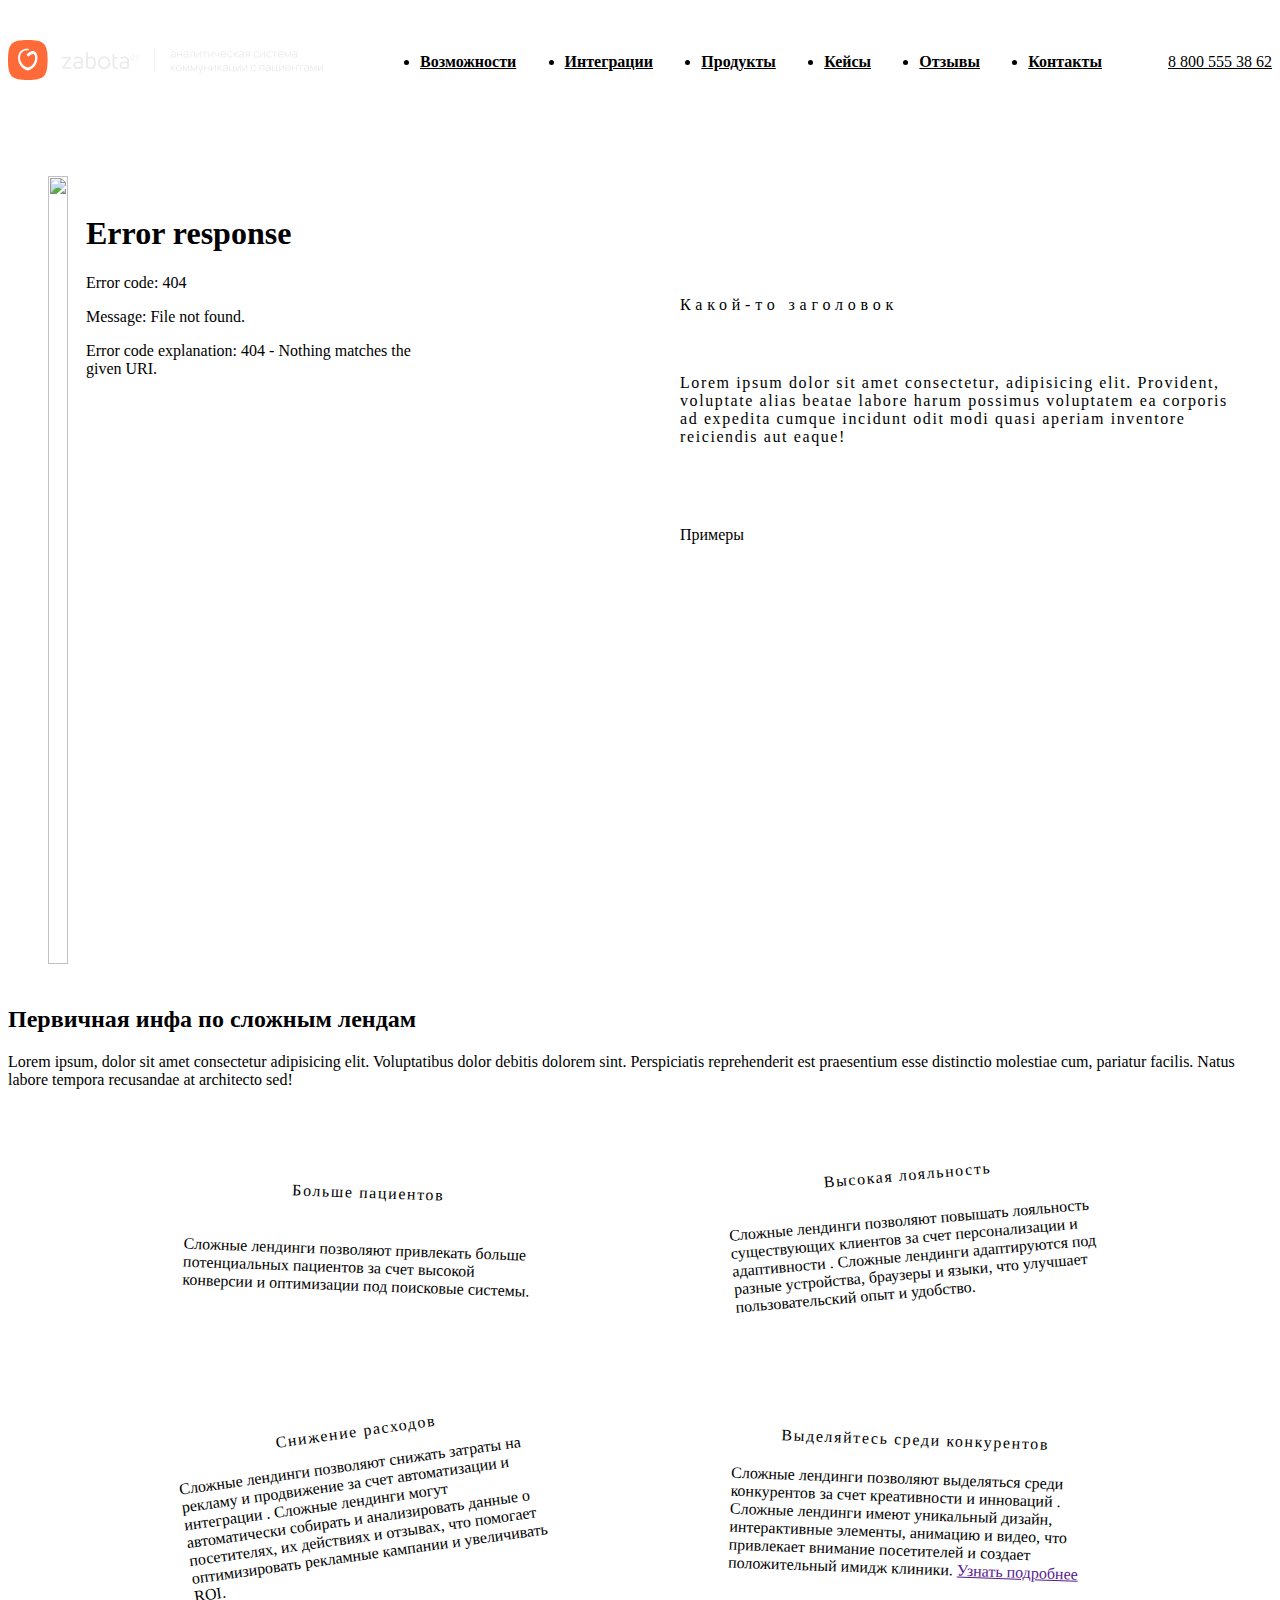
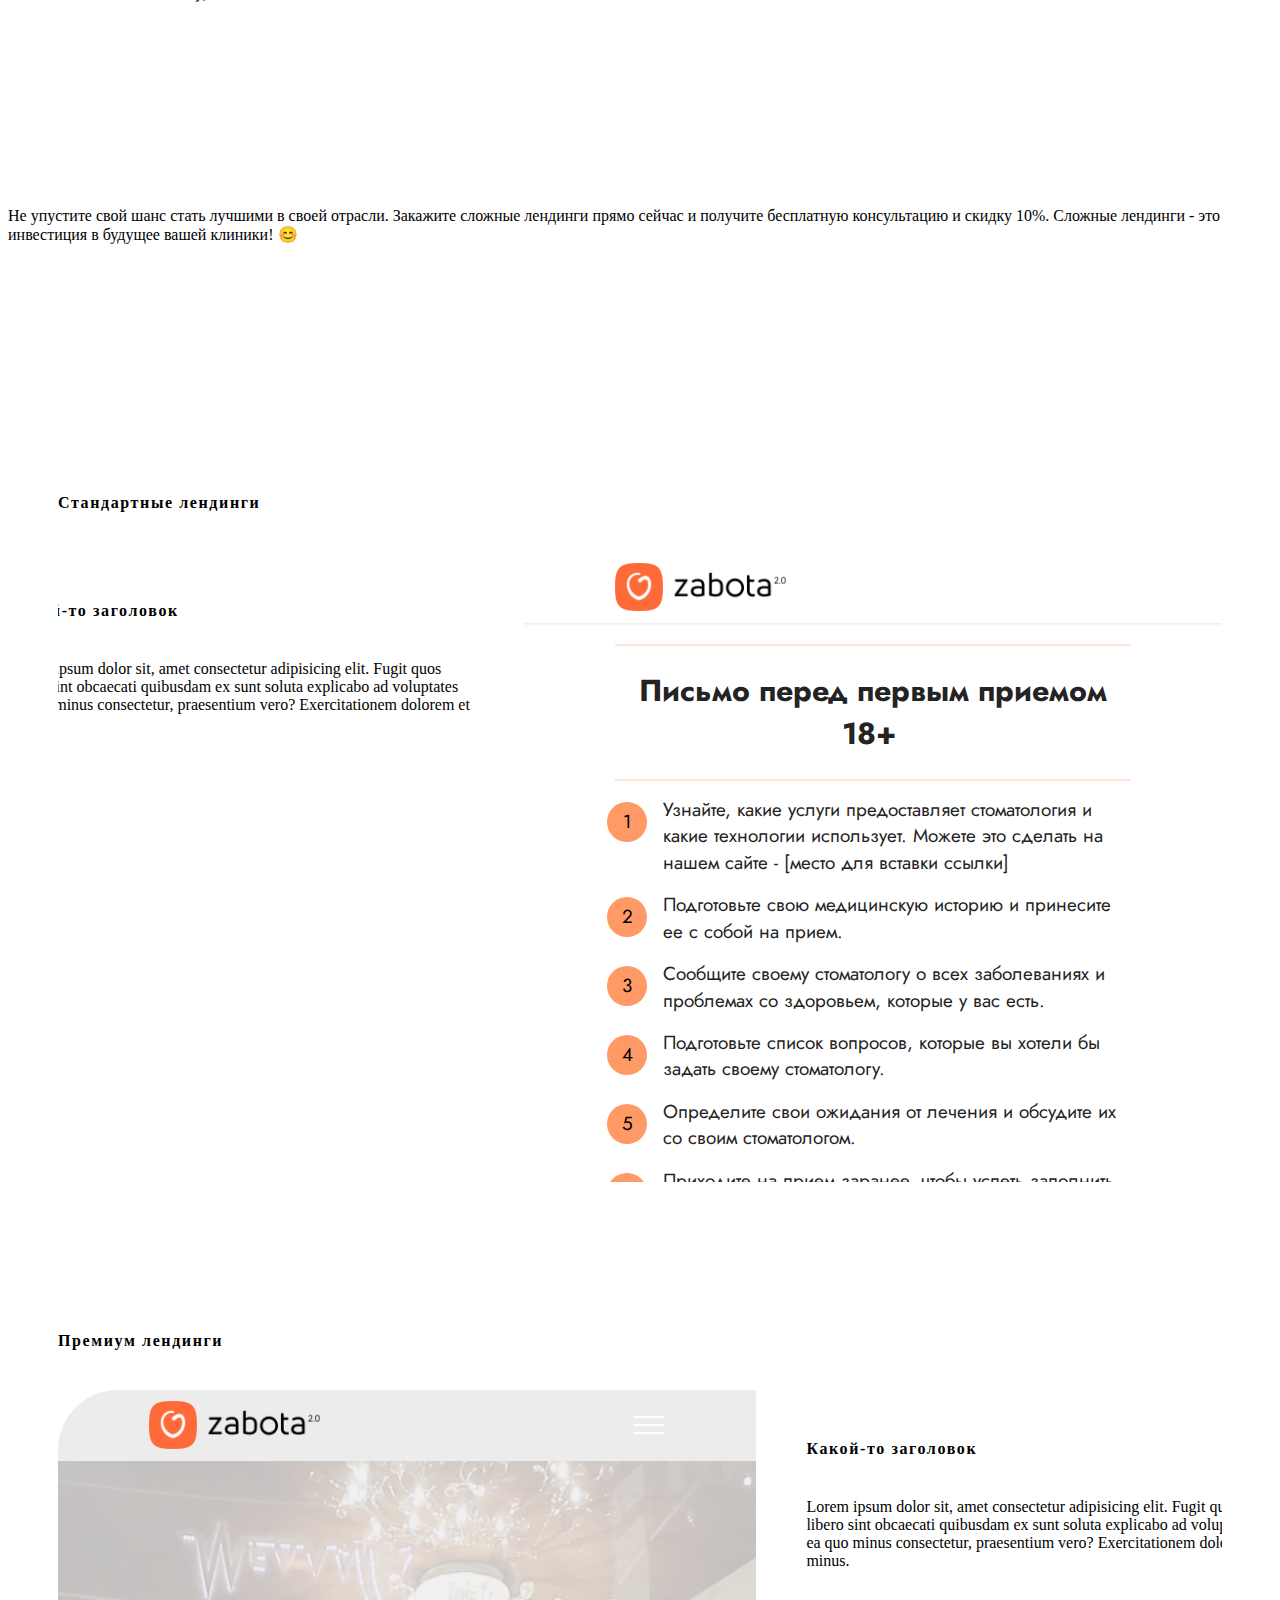
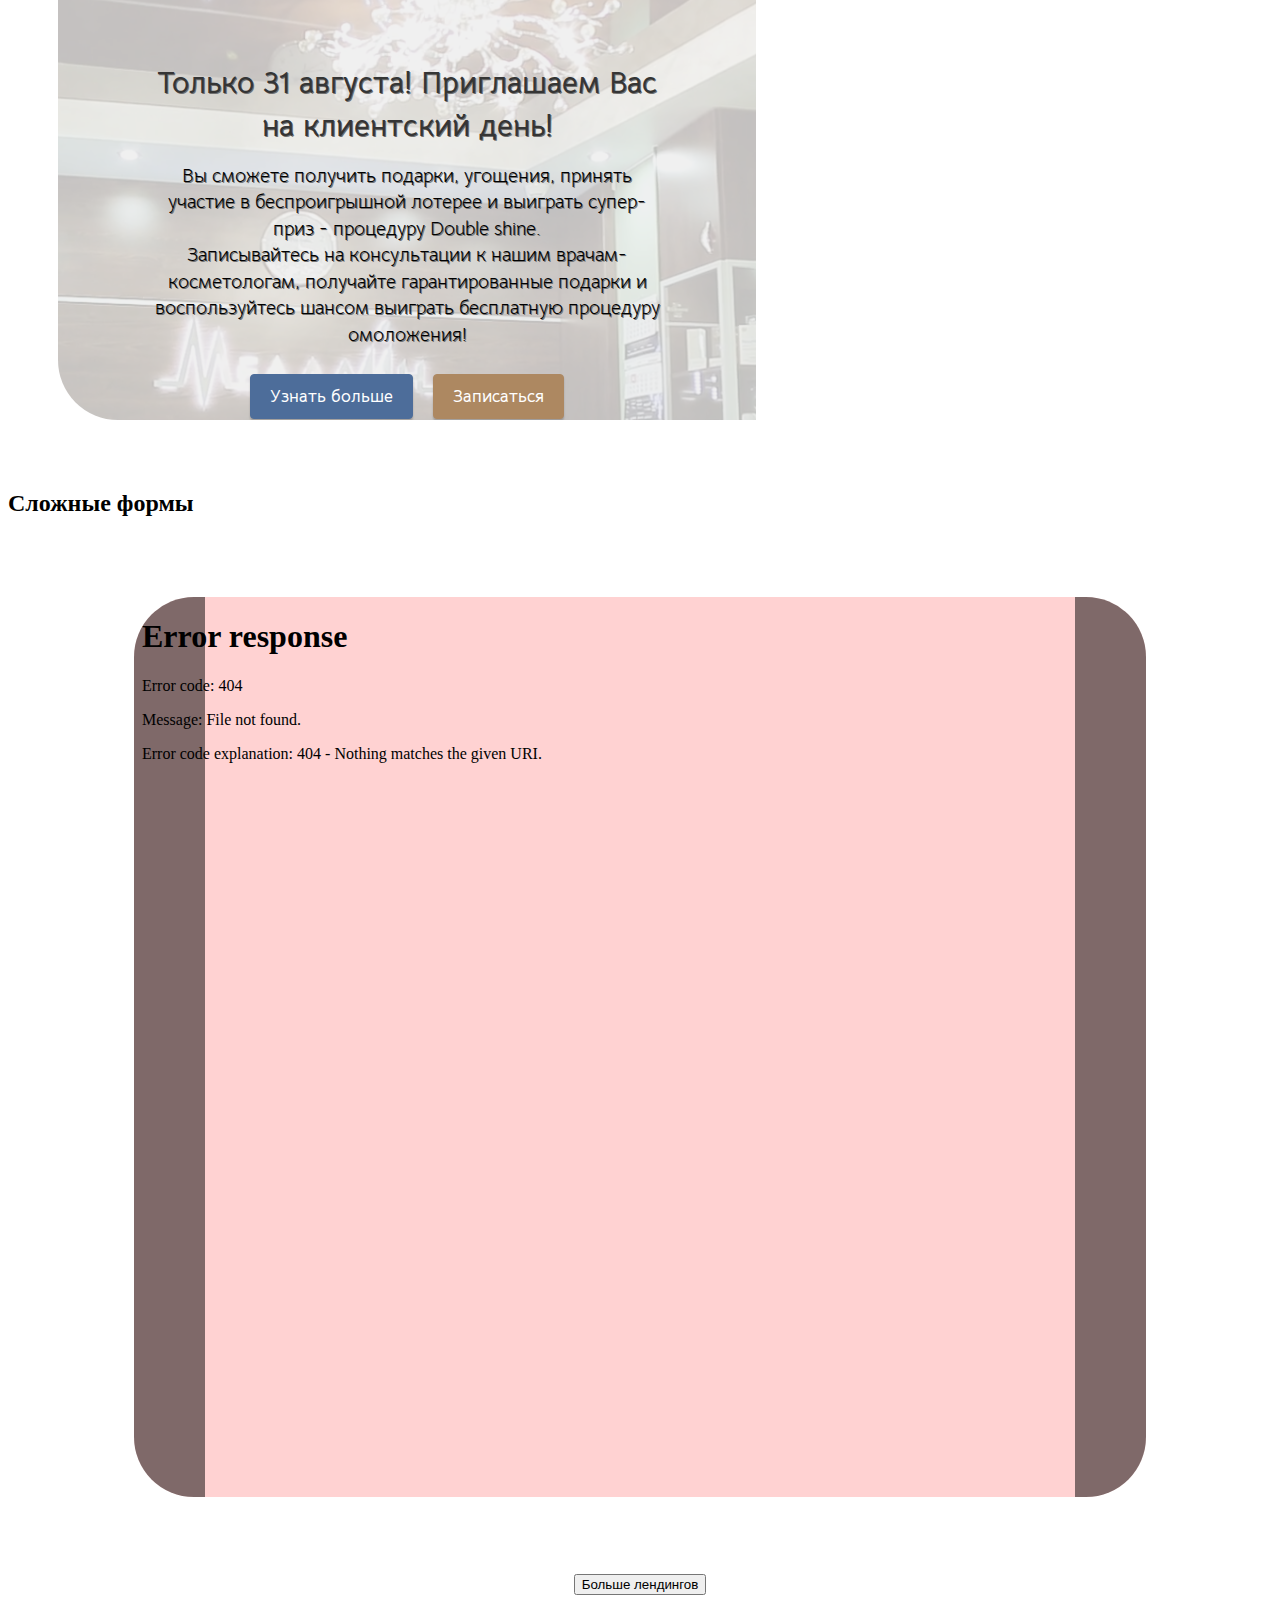
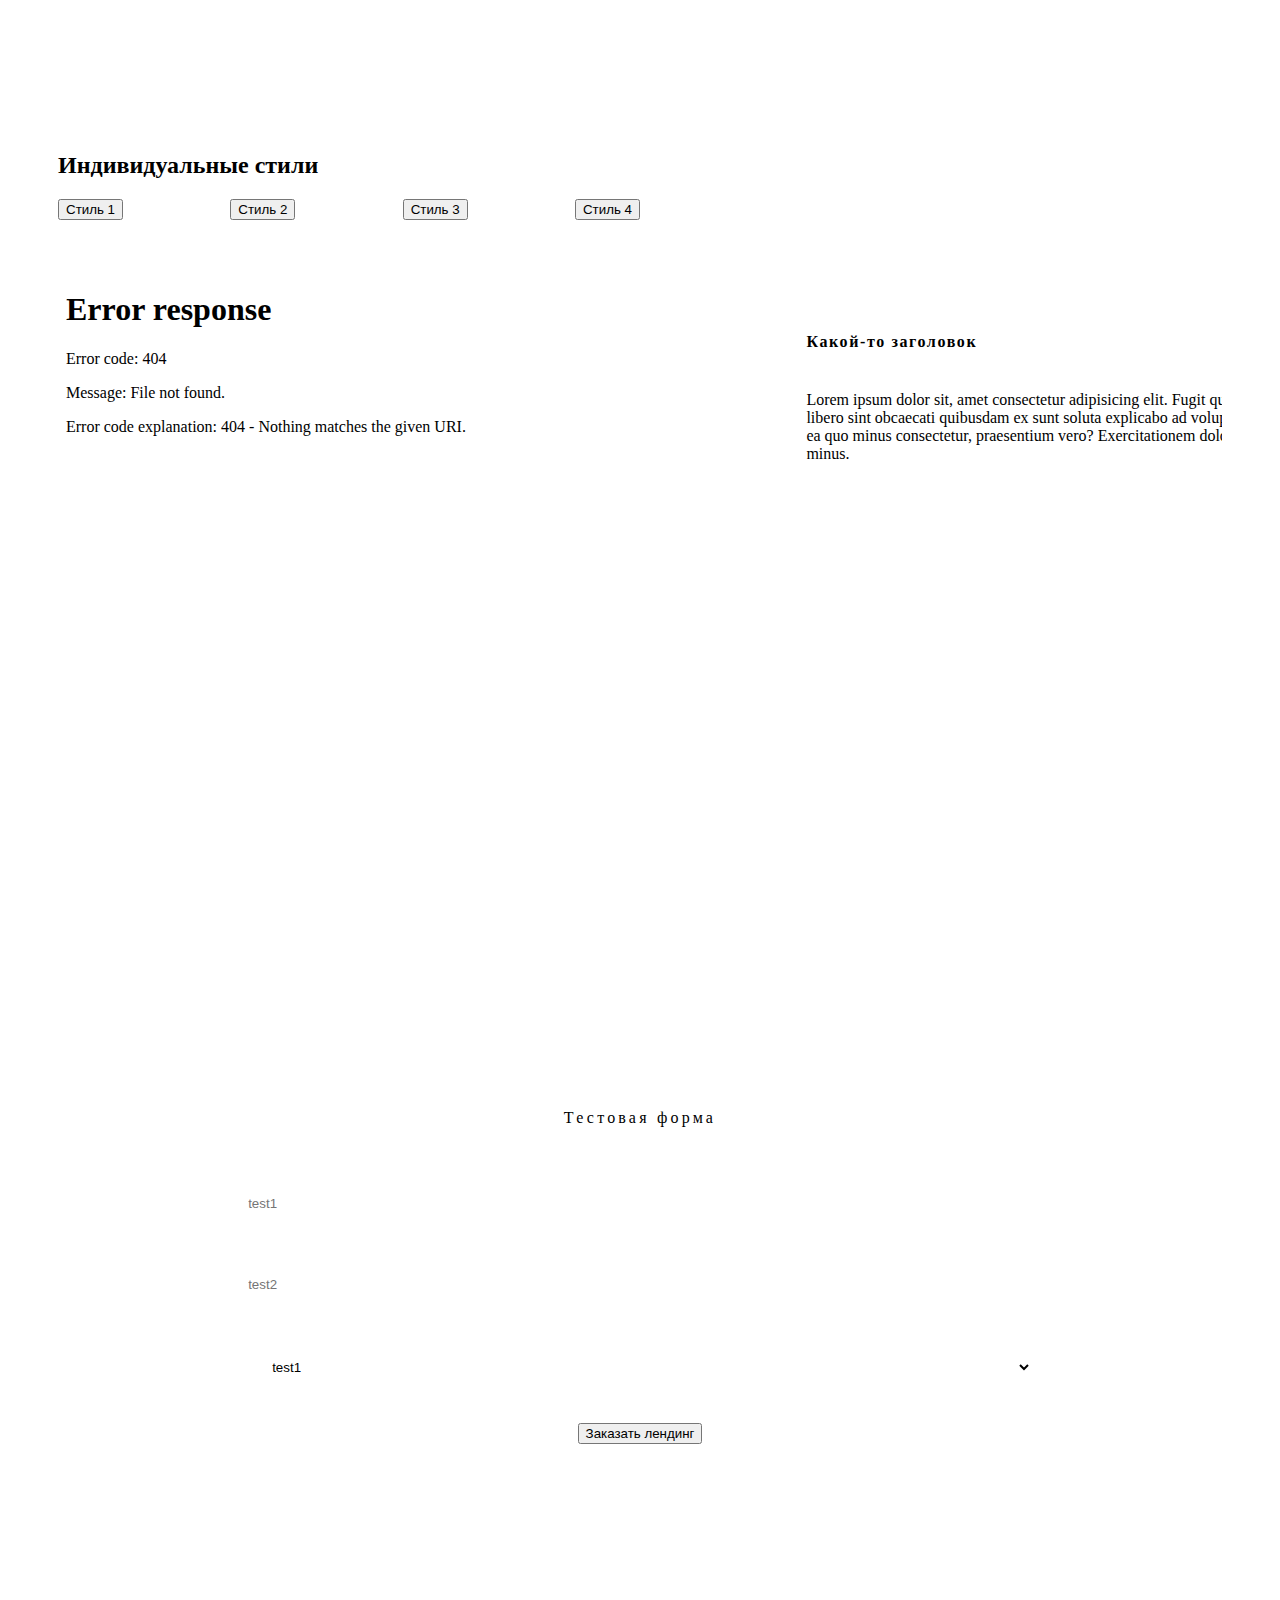
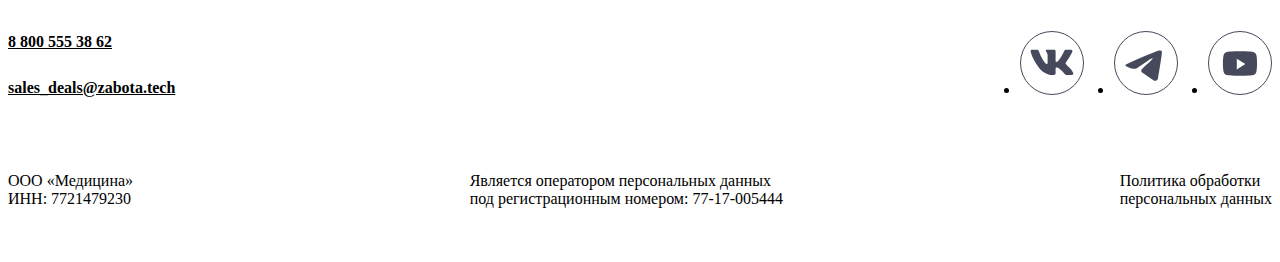
==== commit 96c103fe: "move catalogs" ====
--- a/index.html
+++ b/index.html
@@ -140,7 +140,7 @@
                 <div class="exmp__area1">
                     <div class="exmp__block1 exmp__block--1 " id="t-5">
                         <!-- сюда блоки -->
-                        <iframe src="./ladningp/Razdel1/1priem.html" frameborder="0" class="exmp__frame1"></iframe>
+                        <iframe src="./blocks/Razdel1/1priem.html" frameborder="0" class="exmp__frame1"></iframe>
                         <div class="exmp__description1">
                             <h2 class="exmp__heading1">Какой-то заголовок</h2>
                             <p class="exmp__text description">
@@ -148,8 +148,8 @@
                             </p>
                         </div>
                     </div>
-                    </div>
-                    </div>
+                </div>
+            </div>
         </section>
         <section class="exmp">
             <div class="container exmp__container">
@@ -157,7 +157,7 @@
                 <div class="exmp__area">
                     <div class="exmp__block exmp__block--1 " id="t-6">
                         <!-- сюда блоки -->
-                        <iframe src="./ladningp/prem/Akcia.html" frameborder="0" class="exmp__frame"></iframe>
+                        <iframe src="./blocks/prem/Akcia.html" frameborder="0" class="exmp__frame"></iframe>
                         <div class="exmp__description">
                             <h2 class="exmp__heading">Какой-то заголовок</h2>
                             <p class="exmp__text description">
@@ -165,10 +165,9 @@
                             </p>
                         </div>
                     </div>
-                    </div>
-                    </div>
-        </section>
-
+                </div>
+            </div>
+        </section>
         <section class="galery">
             <div class="container">
                 <h2 class="section__heading">Сложные формы</h2>
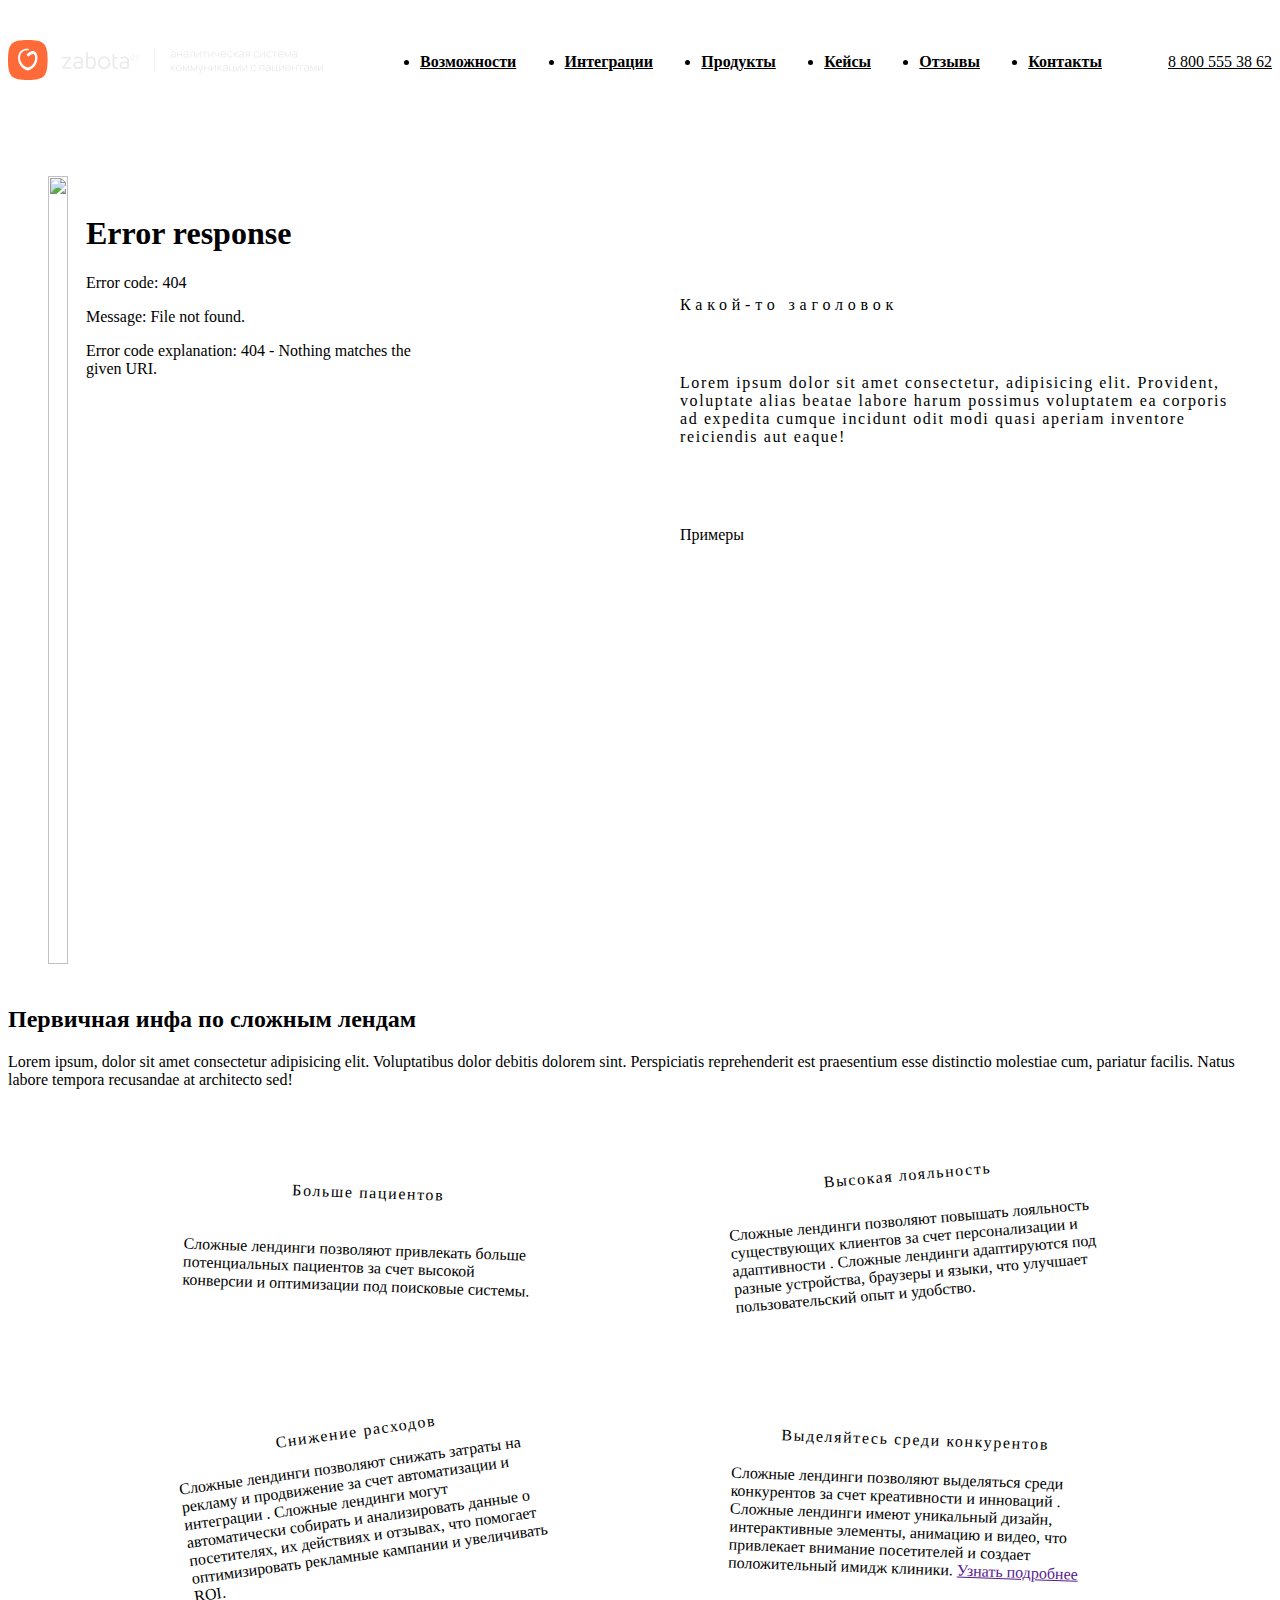
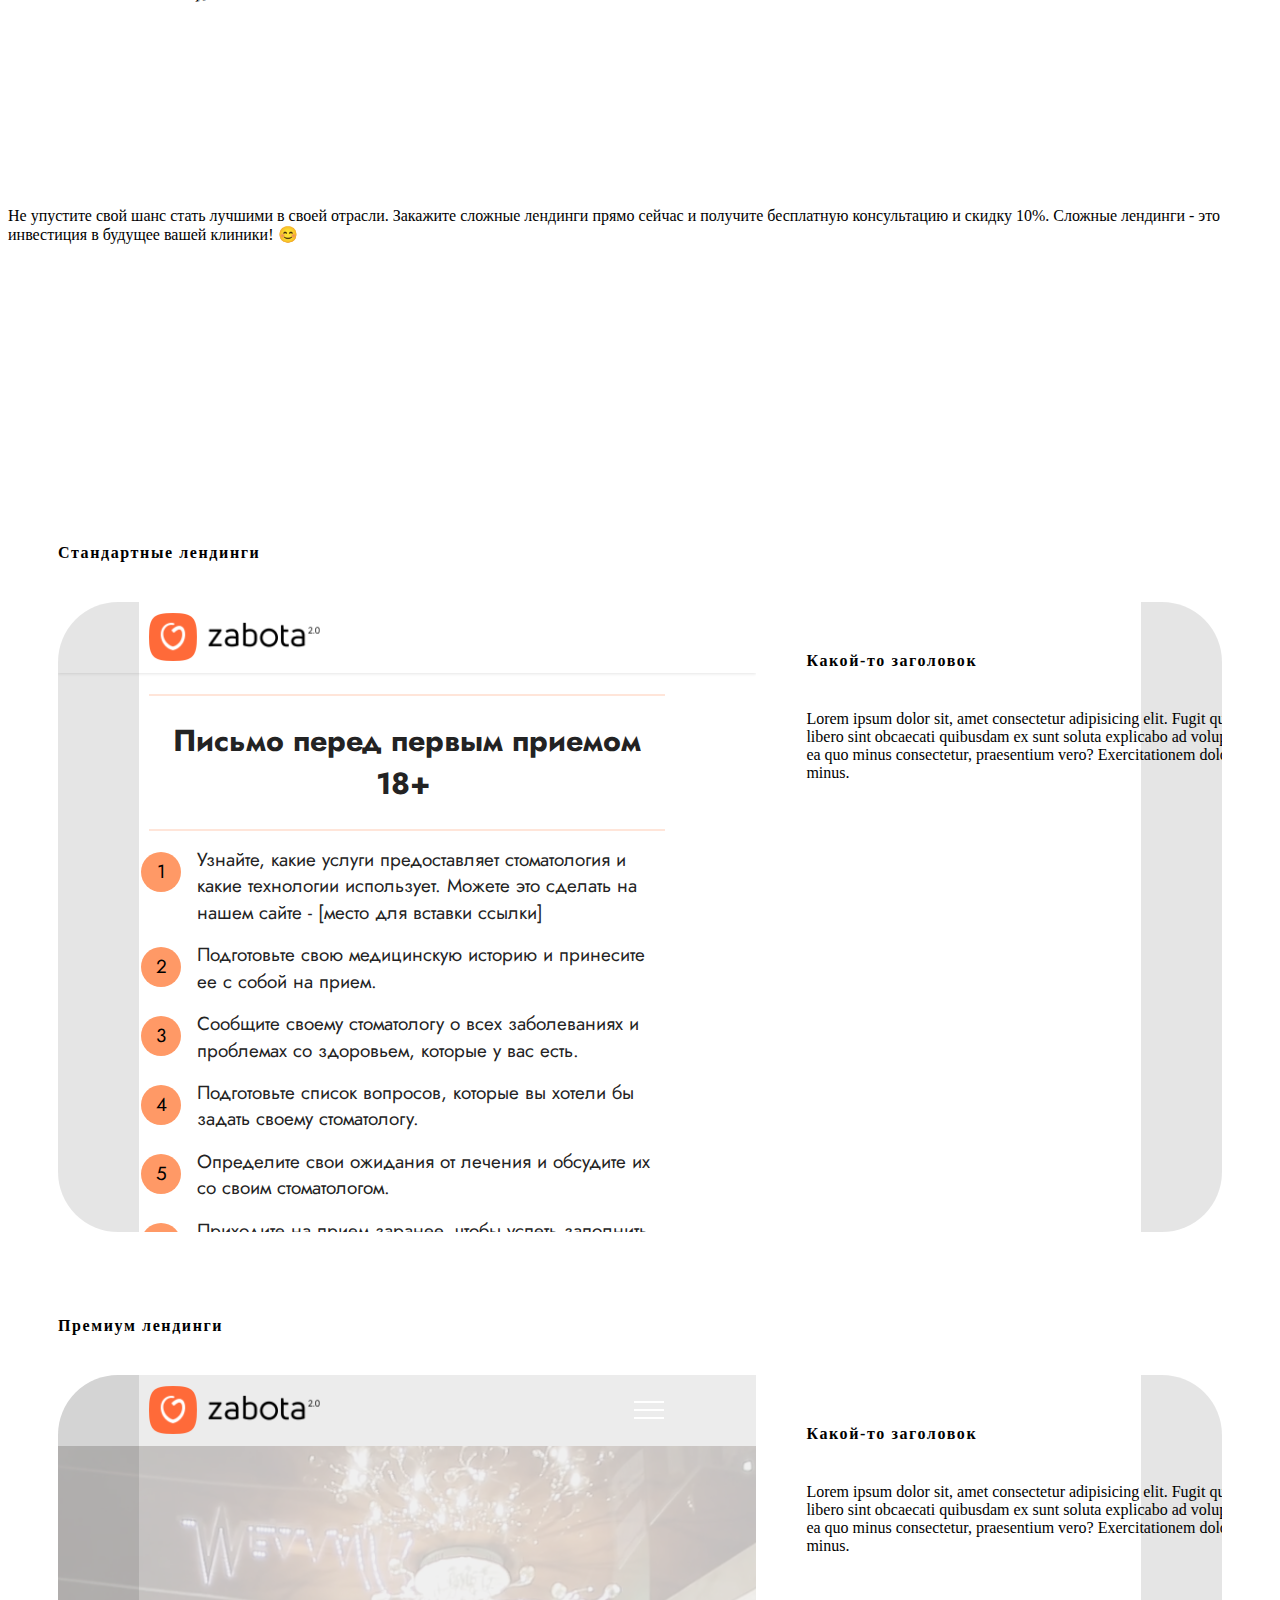
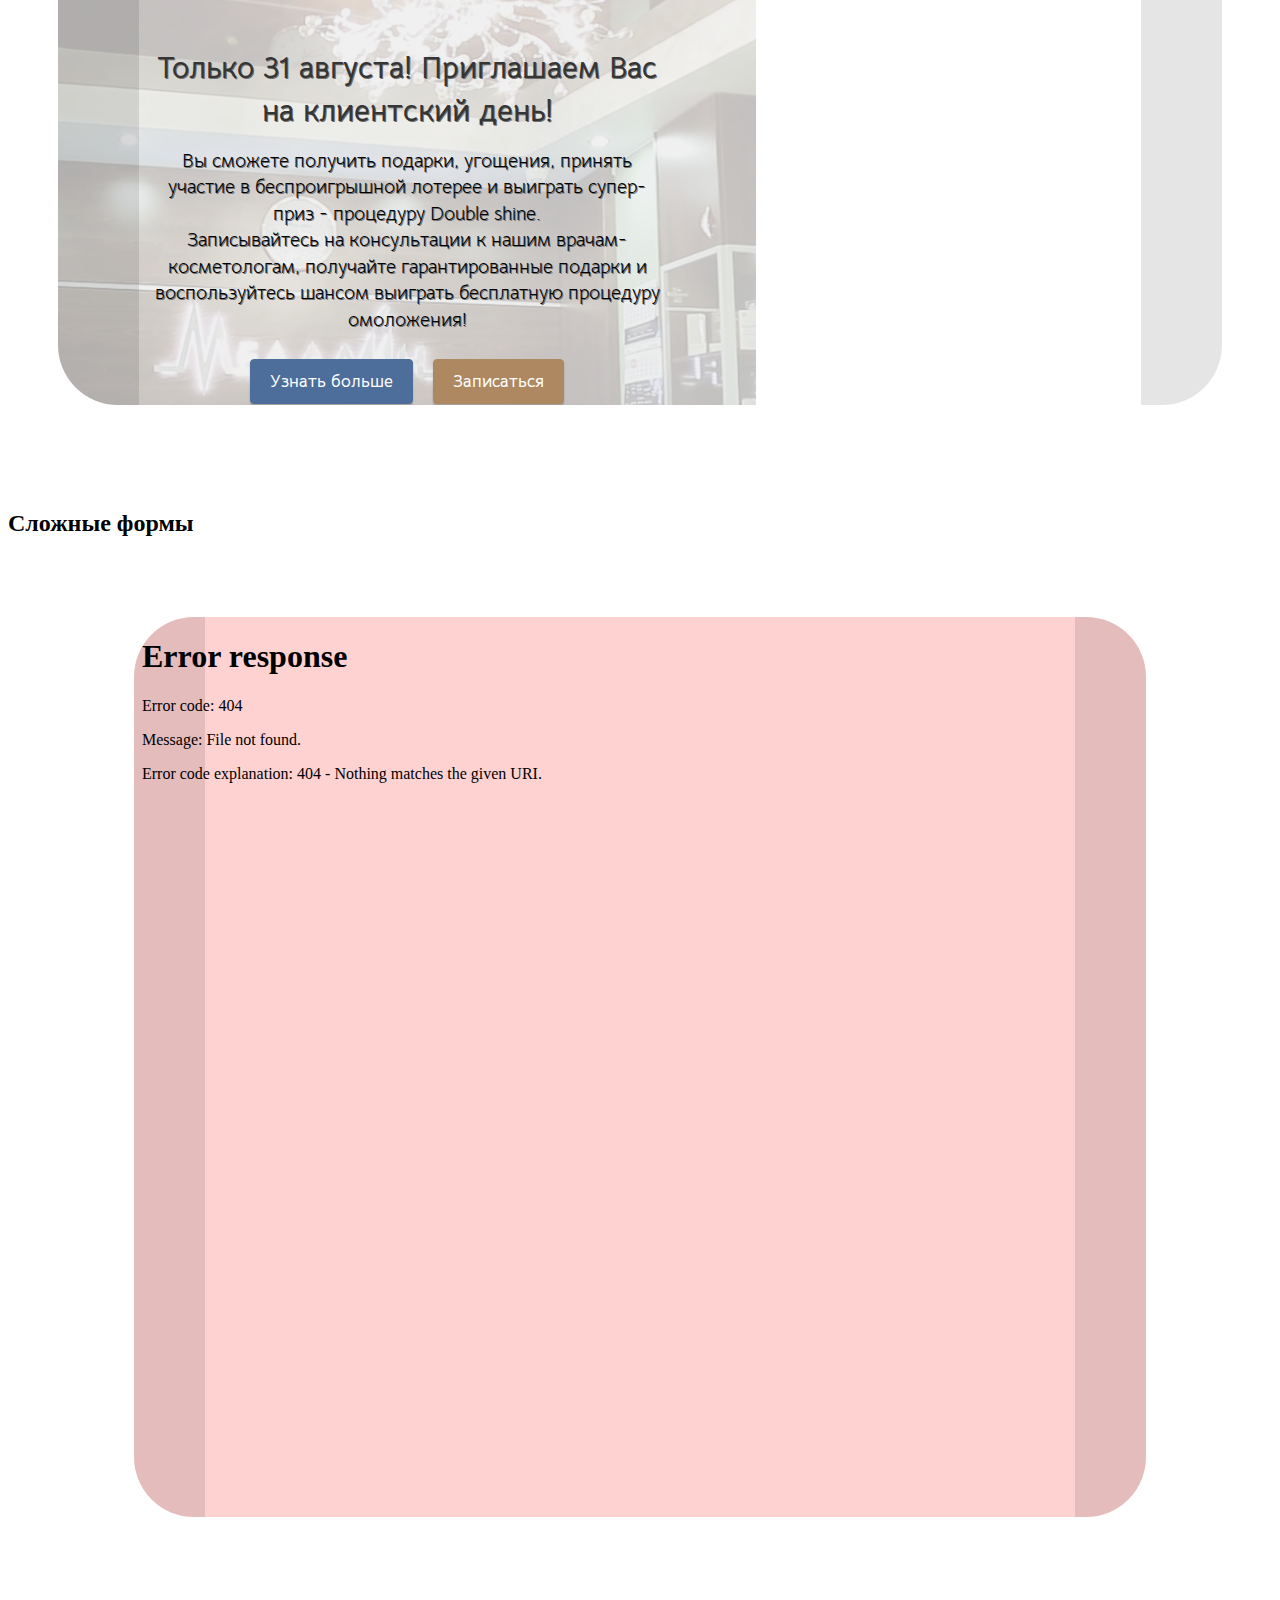
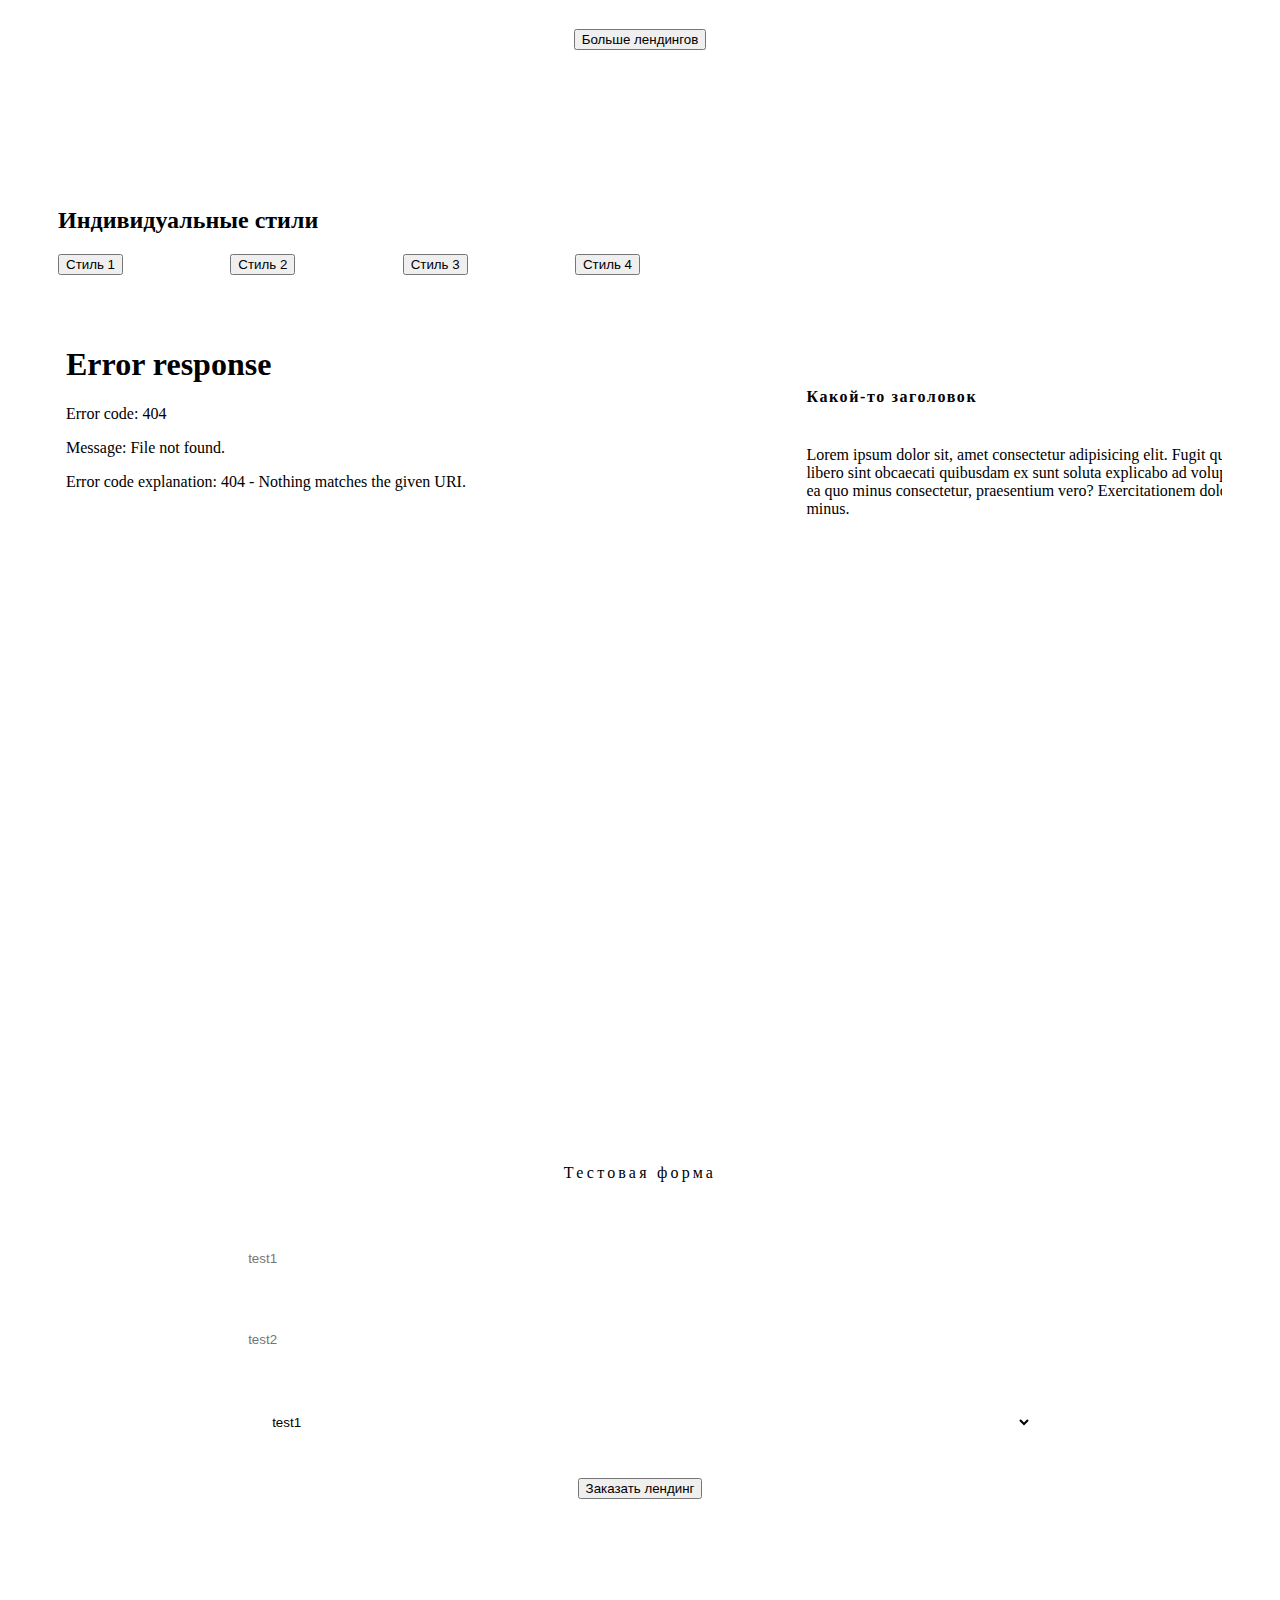
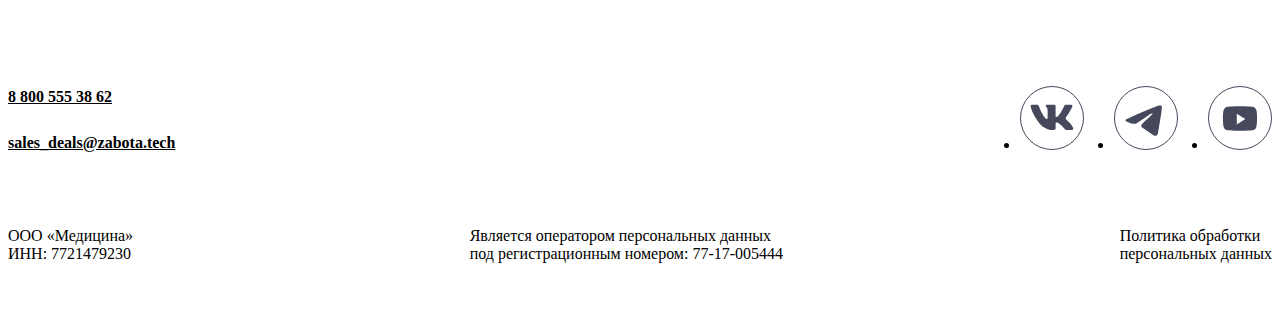
==== commit 5db984d9: "add burger with script, add bullits with script" ====
--- a/index.html
+++ b/index.html
@@ -20,7 +20,7 @@
 <body>
     <header class="header">
         <div class="container header__container">
-            <button class="header__burger"></button>
+            <button class="header__burger" id="burger"></button>
             <a href="" class="header__logolink">                  
                 <?xml version="1.0" encoding="UTF-8"?> <svg xmlns="http://www.w3.org/2000/svg" width="320" height="64" viewBox="0 0 507 64" fill="none"> <g clip-path="url(#clip0_2_9344)"> <path d="M0 31.9901C0 5.64626 5.60098 0 31.7336 0C57.8662 0 63.4674 5.64626 63.4674 31.9901C63.4674 58.334 57.8662 63.9806 31.7336 63.9806C5.60098 63.9806 0 58.334 0 31.9901Z" fill="#FF6A39"></path> <path d="M47.1093 26.1065C46.5527 21.9883 44.7836 19.1505 42.1199 18.1123C40.4899 17.4825 38.6412 17.5517 36.6269 18.3199C34.7186 19.0467 32.6579 20.424 30.4912 22.4036C30.2659 22.6043 30.1003 22.8534 29.9942 23.1234C29.7292 23.7947 32.3333 26.6741 33.0489 26.3972C33.2543 26.3142 33.4464 26.1964 33.6187 26.0373C36.8389 23.0887 39.0454 21.7875 40.8079 22.4728C42.5771 23.158 43.1801 25.1306 43.3855 26.6533C44.4721 34.7443 39.2773 42.1433 31.7502 44.2197C24.2031 42.1779 18.339 34.0937 19.4257 26.0027C19.8167 23.0957 21.8707 19.9118 24.0176 18.2715C26.1577 16.6449 28.8347 16.029 31.558 16.5273C31.6309 16.5412 32.0748 16.6519 32.2471 16.6519C32.9296 16.6519 33.4796 16.0774 33.4796 15.3645C33.4796 15.1222 33.4133 14.8939 33.3006 14.707C33.2808 14.6586 33.2542 14.617 33.2211 14.5755C33.2145 14.5686 33.2145 14.5686 33.2079 14.5686C33.0223 14.2294 32.32 14.0494 32.2073 14.0287C28.4703 13.3435 24.7796 14.2087 21.8111 16.465C18.8294 18.7352 16.8946 22.1682 16.3579 26.1411C15.6953 31.083 16.8747 36.1632 19.6841 40.4406C22.4737 44.6835 26.5487 47.6527 31.1604 48.7947L31.6574 48.9262L32.161 48.8432C36.8257 47.715 40.9471 44.7319 43.7632 40.4475C46.5925 36.1563 47.7719 31.0622 47.1093 26.1065Z" fill="white"></path> <path d="M87.034 45.916C86.7782 45.916 86.6326 45.7686 86.6326 45.5101V44.4016C86.6326 44.2179 86.6687 44.0321 86.8143 43.8847L96.9622 29.557H87.5805C87.3253 29.557 87.1797 29.3732 87.1797 29.1148V27.2693C87.1797 27.0109 87.3253 26.8271 87.5805 26.8271H100.687C100.978 26.8271 101.124 27.0109 101.124 27.2693V28.2668C101.124 28.4505 101.05 28.6363 100.943 28.7837L90.7206 43.2204H100.907C101.162 43.2204 101.307 43.3678 101.307 43.6263V45.5101C101.307 45.7686 101.162 45.916 100.907 45.916H87.034Z" fill="#ebebec"></path> <path d="M112.753 26.4199C117.244 26.4199 120.019 28.8207 120.019 33.5838V44.6627C120.019 44.8849 119.908 45.0686 119.689 45.1433C117.973 45.7713 115.382 46.3245 112.643 46.3245C108.555 46.3245 104.795 44.6627 104.795 40.2691C104.795 36.354 107.97 34.3975 112.643 34.3975C114.14 34.3975 115.783 34.6196 117.024 34.8397V33.6585C117.024 30.6681 115.818 29.1538 112.643 29.1538C110.599 29.1538 108.737 29.7454 107.459 30.5208C107.24 30.6681 107.058 30.6318 106.912 30.4097L105.855 28.859C105.745 28.6369 105.709 28.4895 105.855 28.3421C107.569 27.1569 109.942 26.4199 112.753 26.4199ZM112.645 43.6269C114.288 43.6269 115.93 43.2938 117.027 42.9626V37.4242C115.859 37.202 114.142 36.9819 112.645 36.9819C109.324 36.9819 107.789 38.2378 107.789 40.2691C107.789 42.4821 109.833 43.6269 112.645 43.6269Z" fill="#ebebec"></path> <path d="M132.901 26.4191C137.537 26.4191 140.823 29.3004 140.823 34.2472V38.3461C140.823 43.9229 137.428 46.3237 132.681 46.3237C130.344 46.3237 127.717 45.8431 125.635 45.0314C125.38 44.9204 125.306 44.773 125.306 44.5509V19.9195C125.306 19.6611 125.451 19.5137 125.707 19.5137H127.861C128.152 19.5137 128.298 19.6611 128.298 19.9195V27.5639C129.577 26.8976 131.184 26.4191 132.901 26.4191ZM137.793 38.3461V34.2472C137.793 30.7017 135.931 29.1146 132.645 29.1146C130.967 29.1146 129.47 29.6315 128.302 30.4432V42.9255C129.434 43.3697 131.041 43.6281 132.609 43.6281C135.857 43.6261 137.793 42.1865 137.793 38.3461Z" fill="#ebebec"></path> <path d="M174.161 43.5174C174.562 43.5174 175.257 43.481 175.914 43.4426C176.205 43.4426 176.351 43.59 176.351 43.8485V45.805C176.351 46.0271 176.241 46.2109 175.986 46.2472C175.329 46.2835 174.488 46.3219 174.013 46.3219C170.363 46.3219 167.662 44.327 167.662 39.786V22.5769C167.662 22.2822 167.808 22.1348 168.099 22.1348H169.998C170.217 22.1348 170.363 22.2822 170.398 22.5406L170.654 27.0089H175.401C175.656 27.0089 175.802 27.1563 175.802 27.4148V29.2603C175.802 29.5551 175.656 29.7045 175.401 29.7045H170.654V39.6386C170.656 42.0757 171.898 43.5174 174.161 43.5174Z" fill="#ebebec"></path> <path d="M186.998 26.4199C191.489 26.4199 194.264 28.8207 194.264 33.5838V44.6627C194.264 44.8849 194.154 45.0686 193.935 45.1433C192.218 45.7713 189.627 46.3245 186.888 46.3245C182.8 46.3245 179.04 44.6627 179.04 40.2691C179.04 36.354 182.216 34.3975 186.888 34.3975C188.385 34.3975 190.028 34.6196 191.269 34.8397V33.6585C191.269 30.6681 190.064 29.1538 186.888 29.1538C184.844 29.1538 182.982 29.7454 181.705 30.5208C181.485 30.6681 181.303 30.6318 181.157 30.4097L180.099 28.859C179.99 28.6369 179.954 28.4895 180.099 28.3421C181.814 27.1569 184.187 26.4199 186.998 26.4199ZM186.888 43.6269C188.531 43.6269 190.174 43.2938 191.269 42.9626V37.4242C190.102 37.202 188.385 36.9819 186.888 36.9819C183.567 36.9819 182.032 38.2378 182.032 40.2691C182.034 42.4821 184.078 43.6269 186.888 43.6269Z" fill="#ebebec"></path> <path d="M198.513 31.4869C198.445 31.4869 198.405 31.4466 198.405 31.3779V30.9721C198.405 30.9216 198.415 30.8731 198.463 30.8327L200.372 28.8035C201.292 27.8242 201.996 27.0328 201.996 26.221C201.996 25.6577 201.645 25.0722 200.753 25.0722C199.96 25.0722 199.441 25.4881 199.03 25.9424C198.982 26.001 198.922 25.9909 198.874 25.9424L198.561 25.5063C198.521 25.4558 198.521 25.3972 198.561 25.3488C199.03 24.8137 199.707 24.2988 200.743 24.2988C201.966 24.2988 202.816 25.0217 202.816 26.2089C202.816 27.2185 202.152 28.0403 201.094 29.2073C200.751 29.593 200.251 30.1381 199.655 30.7217H202.854C202.922 30.7217 202.962 30.7621 202.962 30.8408V31.3759C202.962 31.4446 202.922 31.4849 202.854 31.4849H198.513V31.4869ZM204.571 31.5374C204.247 31.5374 204.032 31.3093 204.032 30.9922C204.032 30.6651 204.247 30.437 204.571 30.437C204.884 30.437 205.11 30.6651 205.11 30.9922C205.108 31.3093 204.884 31.5374 204.571 31.5374ZM208.533 31.596C207.33 31.596 206.186 30.8832 206.186 29.2598V26.6168C206.186 25.0035 207.331 24.3008 208.533 24.3008C209.727 24.3008 210.862 25.0035 210.862 26.6168V29.2598C210.862 30.8832 209.727 31.596 208.533 31.596ZM208.533 30.8045C209.316 30.8045 210.05 30.3886 210.05 29.2901V26.6471C210.05 25.5083 209.326 25.0924 208.533 25.0924C207.731 25.0924 206.996 25.5083 206.996 26.6471V29.2901C206.998 30.3886 207.741 30.8045 208.533 30.8045Z" fill="#ebebec"></path> <path d="M154.257 46.7058C148.606 46.7058 144.181 42.1203 144.181 36.2689C144.181 30.4154 148.606 25.832 154.257 25.832C159.908 25.832 164.333 30.4174 164.333 36.2689C164.331 42.1203 159.906 46.7058 154.257 46.7058ZM154.257 28.7779C150.241 28.7779 147.095 32.0671 147.095 36.2689C147.095 40.4686 150.241 43.7599 154.257 43.7599C158.273 43.7599 161.419 40.4707 161.419 36.2689C161.419 32.0671 158.273 28.7779 154.257 28.7779Z" fill="#ebebec"></path> </g> <rect x="235" y="12" width="1" height="40" fill="#ebebec"></rect> <path d="M264.041 28.27C263.309 28.27 262.694 28.138 262.196 27.874C261.704 27.61 261.335 27.259 261.089 26.821C260.843 26.383 260.72 25.906 260.72 25.39C260.72 24.862 260.825 24.412 261.035 24.04C261.251 23.662 261.542 23.353 261.908 23.113C262.28 22.873 262.709 22.69 263.195 22.564C263.687 22.444 264.23 22.339 264.824 22.249C265.424 22.153 266.009 22.072 266.579 22.006C267.155 21.934 267.659 21.865 268.091 21.799L267.623 22.087C267.641 21.127 267.455 20.416 267.065 19.954C266.675 19.492 265.997 19.261 265.031 19.261C264.365 19.261 263.801 19.411 263.339 19.711C262.883 20.011 262.562 20.485 262.376 21.133L261.089 20.755C261.311 19.885 261.758 19.21 262.43 18.73C263.102 18.25 263.975 18.01 265.049 18.01C265.937 18.01 266.69 18.178 267.308 18.514C267.932 18.844 268.373 19.324 268.631 19.954C268.751 20.236 268.829 20.551 268.865 20.899C268.901 21.247 268.919 21.601 268.919 21.961V28H267.74V25.561L268.082 25.705C267.752 26.539 267.239 27.175 266.543 27.613C265.847 28.051 265.013 28.27 264.041 28.27ZM264.194 27.127C264.812 27.127 265.352 27.016 265.814 26.794C266.276 26.572 266.648 26.269 266.93 25.885C267.212 25.495 267.395 25.057 267.479 24.571C267.551 24.259 267.59 23.917 267.596 23.545C267.602 23.167 267.605 22.885 267.605 22.699L268.109 22.96C267.659 23.02 267.17 23.08 266.642 23.14C266.12 23.2 265.604 23.269 265.094 23.347C264.59 23.425 264.134 23.518 263.726 23.626C263.45 23.704 263.183 23.815 262.925 23.959C262.667 24.097 262.454 24.283 262.286 24.517C262.124 24.751 262.043 25.042 262.043 25.39C262.043 25.672 262.112 25.945 262.25 26.209C262.394 26.473 262.622 26.692 262.934 26.866C263.252 27.04 263.672 27.127 264.194 27.127ZM271.253 28V18.28H272.576V22.501H278.057V18.28H279.38V28H278.057V23.77H272.576V28H271.253ZM284.678 28.27C283.946 28.27 283.331 28.138 282.833 27.874C282.341 27.61 281.972 27.259 281.726 26.821C281.48 26.383 281.357 25.906 281.357 25.39C281.357 24.862 281.462 24.412 281.672 24.04C281.888 23.662 282.179 23.353 282.545 23.113C282.917 22.873 283.346 22.69 283.832 22.564C284.324 22.444 284.867 22.339 285.461 22.249C286.061 22.153 286.646 22.072 287.216 22.006C287.792 21.934 288.296 21.865 288.728 21.799L288.26 22.087C288.278 21.127 288.092 20.416 287.702 19.954C287.312 19.492 286.634 19.261 285.668 19.261C285.002 19.261 284.438 19.411 283.976 19.711C283.52 20.011 283.199 20.485 283.013 21.133L281.726 20.755C281.948 19.885 282.395 19.21 283.067 18.73C283.739 18.25 284.612 18.01 285.686 18.01C286.574 18.01 287.327 18.178 287.945 18.514C288.569 18.844 289.01 19.324 289.268 19.954C289.388 20.236 289.466 20.551 289.502 20.899C289.538 21.247 289.556 21.601 289.556 21.961V28H288.377V25.561L288.719 25.705C288.389 26.539 287.876 27.175 287.18 27.613C286.484 28.051 285.65 28.27 284.678 28.27ZM284.831 27.127C285.449 27.127 285.989 27.016 286.451 26.794C286.913 26.572 287.285 26.269 287.567 25.885C287.849 25.495 288.032 25.057 288.116 24.571C288.188 24.259 288.227 23.917 288.233 23.545C288.239 23.167 288.242 22.885 288.242 22.699L288.746 22.96C288.296 23.02 287.807 23.08 287.279 23.14C286.757 23.2 286.241 23.269 285.731 23.347C285.227 23.425 284.771 23.518 284.363 23.626C284.087 23.704 283.82 23.815 283.562 23.959C283.304 24.097 283.091 24.283 282.923 24.517C282.761 24.751 282.68 25.042 282.68 25.39C282.68 25.672 282.749 25.945 282.887 26.209C283.031 26.473 283.259 26.692 283.571 26.866C283.889 27.04 284.309 27.127 284.831 27.127ZM290.999 28V26.839C291.359 26.905 291.632 26.89 291.818 26.794C292.01 26.692 292.151 26.524 292.241 26.29C292.331 26.05 292.406 25.753 292.466 25.399C292.562 24.811 292.649 24.163 292.727 23.455C292.805 22.747 292.874 21.967 292.934 21.115C293 20.257 293.066 19.312 293.132 18.28H299.738V28H298.424V19.549H294.356C294.314 20.185 294.266 20.818 294.212 21.448C294.158 22.078 294.101 22.684 294.041 23.266C293.987 23.842 293.927 24.373 293.861 24.859C293.795 25.345 293.726 25.765 293.654 26.119C293.546 26.653 293.402 27.079 293.222 27.397C293.048 27.715 292.787 27.925 292.439 28.027C292.091 28.129 291.611 28.12 290.999 28ZM309.974 18.28V28H308.687V20.431L303.359 28H302.243V18.28H303.53V25.786L308.867 18.28H309.974ZM315.137 28V19.504H311.69V18.28H319.907V19.504H316.46V28H315.137ZM329.345 18.28V28H328.058V20.431L322.73 28H321.614V18.28H322.901V25.786L328.238 18.28H329.345ZM337.82 28V24.382C337.496 24.544 337.097 24.685 336.623 24.805C336.149 24.925 335.639 24.985 335.093 24.985C334.109 24.985 333.311 24.766 332.699 24.328C332.087 23.89 331.688 23.257 331.502 22.429C331.442 22.183 331.4 21.922 331.376 21.646C331.358 21.37 331.346 21.121 331.34 20.899C331.334 20.677 331.331 20.518 331.331 20.422V18.28H332.663V20.422C332.663 20.62 332.669 20.845 332.681 21.097C332.693 21.349 332.72 21.595 332.762 21.835C332.882 22.489 333.152 22.984 333.572 23.32C333.998 23.656 334.595 23.824 335.363 23.824C335.843 23.824 336.296 23.764 336.722 23.644C337.154 23.518 337.52 23.35 337.82 23.14V18.28H339.143V28H337.82ZM345.775 28.27C344.827 28.27 344.005 28.06 343.309 27.64C342.619 27.22 342.082 26.629 341.698 25.867C341.314 25.105 341.122 24.211 341.122 23.185C341.122 22.123 341.311 21.205 341.689 20.431C342.067 19.657 342.598 19.06 343.282 18.64C343.972 18.22 344.785 18.01 345.721 18.01C346.681 18.01 347.5 18.232 348.178 18.676C348.856 19.114 349.369 19.744 349.717 20.566C350.065 21.388 350.224 22.369 350.194 23.509H348.844V23.041C348.82 21.781 348.547 20.83 348.025 20.188C347.509 19.546 346.753 19.225 345.757 19.225C344.713 19.225 343.912 19.564 343.354 20.242C342.802 20.92 342.526 21.886 342.526 23.14C342.526 24.364 342.802 25.315 343.354 25.993C343.912 26.665 344.701 27.001 345.721 27.001C346.417 27.001 347.023 26.842 347.539 26.524C348.061 26.2 348.472 25.735 348.772 25.129L350.005 25.606C349.621 26.452 349.054 27.109 348.304 27.577C347.56 28.039 346.717 28.27 345.775 28.27ZM342.058 23.509V22.402H349.483V23.509H342.058ZM356.224 28.27C355.246 28.27 354.418 28.051 353.74 27.613C353.062 27.175 352.546 26.572 352.192 25.804C351.844 25.03 351.664 24.142 351.652 23.14C351.664 22.12 351.85 21.226 352.21 20.458C352.57 19.684 353.089 19.084 353.767 18.658C354.445 18.226 355.267 18.01 356.233 18.01C357.217 18.01 358.072 18.25 358.798 18.73C359.53 19.21 360.031 19.867 360.301 20.701L359.005 21.115C358.777 20.533 358.414 20.083 357.916 19.765C357.424 19.441 356.86 19.279 356.224 19.279C355.51 19.279 354.919 19.444 354.451 19.774C353.983 20.098 353.635 20.551 353.407 21.133C353.179 21.715 353.062 22.384 353.056 23.14C353.068 24.304 353.338 25.24 353.866 25.948C354.394 26.65 355.18 27.001 356.224 27.001C356.884 27.001 357.445 26.851 357.907 26.551C358.375 26.245 358.729 25.801 358.969 25.219L360.301 25.615C359.941 26.479 359.413 27.139 358.717 27.595C358.021 28.045 357.19 28.27 356.224 28.27ZM362.149 28L362.158 18.28H363.49V22.96L367.828 18.28H369.592L365.038 23.14L370.186 28H368.26L363.49 23.32V28H362.149ZM373.869 28.27C373.137 28.27 372.522 28.138 372.024 27.874C371.532 27.61 371.163 27.259 370.917 26.821C370.671 26.383 370.548 25.906 370.548 25.39C370.548 24.862 370.653 24.412 370.863 24.04C371.079 23.662 371.37 23.353 371.736 23.113C372.108 22.873 372.537 22.69 373.023 22.564C373.515 22.444 374.058 22.339 374.652 22.249C375.252 22.153 375.837 22.072 376.407 22.006C376.983 21.934 377.487 21.865 377.919 21.799L377.451 22.087C377.469 21.127 377.283 20.416 376.893 19.954C376.503 19.492 375.825 19.261 374.859 19.261C374.193 19.261 373.629 19.411 373.167 19.711C372.711 20.011 372.39 20.485 372.204 21.133L370.917 20.755C371.139 19.885 371.586 19.21 372.258 18.73C372.93 18.25 373.803 18.01 374.877 18.01C375.765 18.01 376.518 18.178 377.136 18.514C377.76 18.844 378.201 19.324 378.459 19.954C378.579 20.236 378.657 20.551 378.693 20.899C378.729 21.247 378.747 21.601 378.747 21.961V28H377.568V25.561L377.91 25.705C377.58 26.539 377.067 27.175 376.371 27.613C375.675 28.051 374.841 28.27 373.869 28.27ZM374.022 27.127C374.64 27.127 375.18 27.016 375.642 26.794C376.104 26.572 376.476 26.269 376.758 25.885C377.04 25.495 377.223 25.057 377.307 24.571C377.379 24.259 377.418 23.917 377.424 23.545C377.43 23.167 377.433 22.885 377.433 22.699L377.937 22.96C377.487 23.02 376.998 23.08 376.47 23.14C375.948 23.2 375.432 23.269 374.922 23.347C374.418 23.425 373.962 23.518 373.554 23.626C373.278 23.704 373.011 23.815 372.753 23.959C372.495 24.097 372.282 24.283 372.114 24.517C371.952 24.751 371.871 25.042 371.871 25.39C371.871 25.672 371.94 25.945 372.078 26.209C372.222 26.473 372.45 26.692 372.762 26.866C373.08 27.04 373.5 27.127 374.022 27.127ZM387.183 28V24.337H384.915C384.651 24.337 384.378 24.328 384.096 24.31C383.82 24.286 383.562 24.253 383.322 24.211C382.638 24.079 382.056 23.779 381.576 23.311C381.102 22.837 380.865 22.183 380.865 21.349C380.865 20.533 381.087 19.879 381.531 19.387C381.975 18.889 382.512 18.565 383.142 18.415C383.43 18.349 383.721 18.31 384.015 18.298C384.315 18.286 384.573 18.28 384.789 18.28H388.506L388.515 28H387.183ZM380.55 28L383.259 23.923H384.726L381.999 28H380.55ZM384.843 23.203H387.183V19.414H384.843C384.699 19.414 384.498 19.42 384.24 19.432C383.982 19.444 383.739 19.483 383.511 19.549C383.313 19.609 383.115 19.714 382.917 19.864C382.725 20.008 382.563 20.203 382.431 20.449C382.299 20.689 382.233 20.983 382.233 21.331C382.233 21.817 382.365 22.207 382.629 22.501C382.899 22.789 383.235 22.987 383.637 23.095C383.853 23.143 384.069 23.173 384.285 23.185C384.501 23.197 384.687 23.203 384.843 23.203ZM398.675 28.27C397.697 28.27 396.869 28.051 396.191 27.613C395.513 27.175 394.997 26.572 394.643 25.804C394.295 25.03 394.115 24.142 394.103 23.14C394.115 22.12 394.301 21.226 394.661 20.458C395.021 19.684 395.54 19.084 396.218 18.658C396.896 18.226 397.718 18.01 398.684 18.01C399.668 18.01 400.523 18.25 401.249 18.73C401.981 19.21 402.482 19.867 402.752 20.701L401.456 21.115C401.228 20.533 400.865 20.083 400.367 19.765C399.875 19.441 399.311 19.279 398.675 19.279C397.961 19.279 397.37 19.444 396.902 19.774C396.434 20.098 396.086 20.551 395.858 21.133C395.63 21.715 395.513 22.384 395.507 23.14C395.519 24.304 395.789 25.24 396.317 25.948C396.845 26.65 397.631 27.001 398.675 27.001C399.335 27.001 399.896 26.851 400.358 26.551C400.826 26.245 401.18 25.801 401.42 25.219L402.752 25.615C402.392 26.479 401.864 27.139 401.168 27.595C400.472 28.045 399.641 28.27 398.675 28.27ZM412.332 18.28V28H411.045V20.431L405.717 28H404.601V18.28H405.888V25.786L411.225 18.28H412.332ZM418.89 28.27C417.912 28.27 417.084 28.051 416.406 27.613C415.728 27.175 415.212 26.572 414.858 25.804C414.51 25.03 414.33 24.142 414.318 23.14C414.33 22.12 414.516 21.226 414.876 20.458C415.236 19.684 415.755 19.084 416.433 18.658C417.111 18.226 417.933 18.01 418.899 18.01C419.883 18.01 420.738 18.25 421.464 18.73C422.196 19.21 422.697 19.867 422.967 20.701L421.671 21.115C421.443 20.533 421.08 20.083 420.582 19.765C420.09 19.441 419.526 19.279 418.89 19.279C418.176 19.279 417.585 19.444 417.117 19.774C416.649 20.098 416.301 20.551 416.073 21.133C415.845 21.715 415.728 22.384 415.722 23.14C415.734 24.304 416.004 25.24 416.532 25.948C417.06 26.65 417.846 27.001 418.89 27.001C419.55 27.001 420.111 26.851 420.573 26.551C421.041 26.245 421.395 25.801 421.635 25.219L422.967 25.615C422.607 26.479 422.079 27.139 421.383 27.595C420.687 28.045 419.856 28.27 418.89 28.27ZM427.233 28V19.504H423.786V18.28H432.003V19.504H428.556V28H427.233ZM437.832 28.27C436.884 28.27 436.062 28.06 435.366 27.64C434.676 27.22 434.139 26.629 433.755 25.867C433.371 25.105 433.179 24.211 433.179 23.185C433.179 22.123 433.368 21.205 433.746 20.431C434.124 19.657 434.655 19.06 435.339 18.64C436.029 18.22 436.842 18.01 437.778 18.01C438.738 18.01 439.557 18.232 440.235 18.676C440.913 19.114 441.426 19.744 441.774 20.566C442.122 21.388 442.281 22.369 442.251 23.509H440.901V23.041C440.877 21.781 440.604 20.83 440.082 20.188C439.566 19.546 438.81 19.225 437.814 19.225C436.77 19.225 435.969 19.564 435.411 20.242C434.859 20.92 434.583 21.886 434.583 23.14C434.583 24.364 434.859 25.315 435.411 25.993C435.969 26.665 436.758 27.001 437.778 27.001C438.474 27.001 439.08 26.842 439.596 26.524C440.118 26.2 440.529 25.735 440.829 25.129L442.062 25.606C441.678 26.452 441.111 27.109 440.361 27.577C439.617 28.039 438.774 28.27 437.832 28.27ZM434.115 23.509V22.402H441.54V23.509H434.115ZM443.976 28V18.28H445.155L448.944 26.236L452.742 18.28H453.912V28H452.634V21.106L449.367 28H448.53L445.263 21.106V28H443.976ZM459.211 28.27C458.479 28.27 457.864 28.138 457.366 27.874C456.874 27.61 456.505 27.259 456.259 26.821C456.013 26.383 455.89 25.906 455.89 25.39C455.89 24.862 455.995 24.412 456.205 24.04C456.421 23.662 456.712 23.353 457.078 23.113C457.45 22.873 457.879 22.69 458.365 22.564C458.857 22.444 459.4 22.339 459.994 22.249C460.594 22.153 461.179 22.072 461.749 22.006C462.325 21.934 462.829 21.865 463.261 21.799L462.793 22.087C462.811 21.127 462.625 20.416 462.235 19.954C461.845 19.492 461.167 19.261 460.201 19.261C459.535 19.261 458.971 19.411 458.509 19.711C458.053 20.011 457.732 20.485 457.546 21.133L456.259 20.755C456.481 19.885 456.928 19.21 457.6 18.73C458.272 18.25 459.145 18.01 460.219 18.01C461.107 18.01 461.86 18.178 462.478 18.514C463.102 18.844 463.543 19.324 463.801 19.954C463.921 20.236 463.999 20.551 464.035 20.899C464.071 21.247 464.089 21.601 464.089 21.961V28H462.91V25.561L463.252 25.705C462.922 26.539 462.409 27.175 461.713 27.613C461.017 28.051 460.183 28.27 459.211 28.27ZM459.364 27.127C459.982 27.127 460.522 27.016 460.984 26.794C461.446 26.572 461.818 26.269 462.1 25.885C462.382 25.495 462.565 25.057 462.649 24.571C462.721 24.259 462.76 23.917 462.766 23.545C462.772 23.167 462.775 22.885 462.775 22.699L463.279 22.96C462.829 23.02 462.34 23.08 461.812 23.14C461.29 23.2 460.774 23.269 460.264 23.347C459.76 23.425 459.304 23.518 458.896 23.626C458.62 23.704 458.353 23.815 458.095 23.959C457.837 24.097 457.624 24.283 457.456 24.517C457.294 24.751 457.213 25.042 457.213 25.39C457.213 25.672 457.282 25.945 457.42 26.209C457.564 26.473 457.792 26.692 458.104 26.866C458.422 27.04 458.842 27.127 459.364 27.127ZM261.251 50L261.26 40.28H262.592V44.96L266.93 40.28H268.694L264.14 45.14L269.288 50H267.362L262.592 45.32V50H261.251ZM274.073 50.27C273.107 50.27 272.282 50.051 271.598 49.613C270.914 49.175 270.389 48.569 270.023 47.795C269.657 47.021 269.474 46.133 269.474 45.131C269.474 44.111 269.66 43.217 270.032 42.449C270.404 41.681 270.932 41.084 271.616 40.658C272.306 40.226 273.125 40.01 274.073 40.01C275.045 40.01 275.873 40.229 276.557 40.667C277.247 41.099 277.772 41.702 278.132 42.476C278.498 43.244 278.681 44.129 278.681 45.131C278.681 46.151 278.498 47.048 278.132 47.822C277.766 48.59 277.238 49.19 276.548 49.622C275.858 50.054 275.033 50.27 274.073 50.27ZM274.073 49.001C275.153 49.001 275.957 48.644 276.485 47.93C277.013 47.21 277.277 46.277 277.277 45.131C277.277 43.955 277.01 43.019 276.476 42.323C275.948 41.627 275.147 41.279 274.073 41.279C273.347 41.279 272.747 41.444 272.273 41.774C271.805 42.098 271.454 42.551 271.22 43.133C270.992 43.709 270.878 44.375 270.878 45.131C270.878 46.301 271.148 47.24 271.688 47.948C272.228 48.65 273.023 49.001 274.073 49.001ZM280.657 50V40.28H281.836L285.625 48.236L289.423 40.28H290.593V50H289.315V43.106L286.048 50H285.211L281.944 43.106V50H280.657ZM293.103 50V40.28H294.282L298.071 48.236L301.869 40.28H303.039V50H301.761V43.106L298.494 50H297.657L294.39 43.106V50H293.103ZM306.943 54.32L308.824 49.217L308.851 50.729L304.594 40.28H305.998L309.49 49.019H308.914L312.136 40.28H313.486L308.266 54.32H306.943ZM315.04 50V40.28H316.363V44.501H321.844V40.28H323.167V50H321.844V45.77H316.363V50H315.04ZM333.406 40.28V50H332.119V42.431L326.791 50H325.675V40.28H326.962V47.786L332.299 40.28H333.406ZM335.923 50L335.932 40.28H337.264V44.96L341.602 40.28H343.366L338.812 45.14L343.96 50H342.034L337.264 45.32V50H335.923ZM347.643 50.27C346.911 50.27 346.296 50.138 345.798 49.874C345.306 49.61 344.937 49.259 344.691 48.821C344.445 48.383 344.322 47.906 344.322 47.39C344.322 46.862 344.427 46.412 344.637 46.04C344.853 45.662 345.144 45.353 345.51 45.113C345.882 44.873 346.311 44.69 346.797 44.564C347.289 44.444 347.832 44.339 348.426 44.249C349.026 44.153 349.611 44.072 350.181 44.006C350.757 43.934 351.261 43.865 351.693 43.799L351.225 44.087C351.243 43.127 351.057 42.416 350.667 41.954C350.277 41.492 349.599 41.261 348.633 41.261C347.967 41.261 347.403 41.411 346.941 41.711C346.485 42.011 346.164 42.485 345.978 43.133L344.691 42.755C344.913 41.885 345.36 41.21 346.032 40.73C346.704 40.25 347.577 40.01 348.651 40.01C349.539 40.01 350.292 40.178 350.91 40.514C351.534 40.844 351.975 41.324 352.233 41.954C352.353 42.236 352.431 42.551 352.467 42.899C352.503 43.247 352.521 43.601 352.521 43.961V50H351.342V47.561L351.684 47.705C351.354 48.539 350.841 49.175 350.145 49.613C349.449 50.051 348.615 50.27 347.643 50.27ZM347.796 49.127C348.414 49.127 348.954 49.016 349.416 48.794C349.878 48.572 350.25 48.269 350.532 47.885C350.814 47.495 350.997 47.057 351.081 46.571C351.153 46.259 351.192 45.917 351.198 45.545C351.204 45.167 351.207 44.885 351.207 44.699L351.711 44.96C351.261 45.02 350.772 45.08 350.244 45.14C349.722 45.2 349.206 45.269 348.696 45.347C348.192 45.425 347.736 45.518 347.328 45.626C347.052 45.704 346.785 45.815 346.527 45.959C346.269 46.097 346.056 46.283 345.888 46.517C345.726 46.751 345.645 47.042 345.645 47.39C345.645 47.672 345.714 47.945 345.852 48.209C345.996 48.473 346.224 48.692 346.536 48.866C346.854 49.04 347.274 49.127 347.796 49.127ZM363.216 51.683V50H354.855V40.28H356.178V48.731H361.263V40.28H362.586V48.776H364.539V51.683H363.216ZM373.695 40.28V50H372.408V42.431L367.08 50H365.964V40.28H367.251V47.786L372.588 40.28H373.695ZM383.943 40.28V50H382.656V42.431L377.328 50H376.212V40.28H377.499V47.786L382.836 40.28H383.943ZM394.104 50.27C393.127 50.27 392.299 50.051 391.621 49.613C390.943 49.175 390.427 48.572 390.073 47.804C389.725 47.03 389.545 46.142 389.533 45.14C389.545 44.12 389.731 43.226 390.091 42.458C390.451 41.684 390.97 41.084 391.648 40.658C392.326 40.226 393.148 40.01 394.114 40.01C395.098 40.01 395.953 40.25 396.679 40.73C397.411 41.21 397.912 41.867 398.182 42.701L396.886 43.115C396.658 42.533 396.295 42.083 395.797 41.765C395.305 41.441 394.741 41.279 394.104 41.279C393.391 41.279 392.8 41.444 392.332 41.774C391.864 42.098 391.516 42.551 391.288 43.133C391.06 43.715 390.943 44.384 390.937 45.14C390.949 46.304 391.219 47.24 391.747 47.948C392.275 48.65 393.061 49.001 394.104 49.001C394.765 49.001 395.326 48.851 395.788 48.551C396.256 48.245 396.61 47.801 396.85 47.219L398.182 47.615C397.822 48.479 397.294 49.139 396.598 49.595C395.902 50.045 395.071 50.27 394.104 50.27ZM403.634 50V40.28H411.365V50H410.042V41.549H404.957V50H403.634ZM416.672 50.27C415.94 50.27 415.325 50.138 414.827 49.874C414.335 49.61 413.966 49.259 413.72 48.821C413.474 48.383 413.351 47.906 413.351 47.39C413.351 46.862 413.456 46.412 413.666 46.04C413.882 45.662 414.173 45.353 414.539 45.113C414.911 44.873 415.34 44.69 415.826 44.564C416.318 44.444 416.861 44.339 417.455 44.249C418.055 44.153 418.64 44.072 419.21 44.006C419.786 43.934 420.29 43.865 420.722 43.799L420.254 44.087C420.272 43.127 420.086 42.416 419.696 41.954C419.306 41.492 418.628 41.261 417.662 41.261C416.996 41.261 416.432 41.411 415.97 41.711C415.514 42.011 415.193 42.485 415.007 43.133L413.72 42.755C413.942 41.885 414.389 41.21 415.061 40.73C415.733 40.25 416.606 40.01 417.68 40.01C418.568 40.01 419.321 40.178 419.939 40.514C420.563 40.844 421.004 41.324 421.262 41.954C421.382 42.236 421.46 42.551 421.496 42.899C421.532 43.247 421.55 43.601 421.55 43.961V50H420.371V47.561L420.713 47.705C420.383 48.539 419.87 49.175 419.174 49.613C418.478 50.051 417.644 50.27 416.672 50.27ZM416.825 49.127C417.443 49.127 417.983 49.016 418.445 48.794C418.907 48.572 419.279 48.269 419.561 47.885C419.843 47.495 420.026 47.057 420.11 46.571C420.182 46.259 420.221 45.917 420.227 45.545C420.233 45.167 420.236 44.885 420.236 44.699L420.74 44.96C420.29 45.02 419.801 45.08 419.273 45.14C418.751 45.2 418.235 45.269 417.725 45.347C417.221 45.425 416.765 45.518 416.357 45.626C416.081 45.704 415.814 45.815 415.556 45.959C415.298 46.097 415.085 46.283 414.917 46.517C414.755 46.751 414.674 47.042 414.674 47.39C414.674 47.672 414.743 47.945 414.881 48.209C415.025 48.473 415.253 48.692 415.565 48.866C415.883 49.04 416.303 49.127 416.825 49.127ZM432.245 51.683V50H423.884V40.28H425.207V48.731H430.292V40.28H431.615V48.776H433.568V51.683H432.245ZM442.724 40.28V50H441.437V42.431L436.109 50H434.993V40.28H436.28V47.786L441.617 40.28H442.724ZM449.363 50.27C448.415 50.27 447.593 50.06 446.897 49.64C446.207 49.22 445.67 48.629 445.286 47.867C444.902 47.105 444.71 46.211 444.71 45.185C444.71 44.123 444.899 43.205 445.277 42.431C445.655 41.657 446.186 41.06 446.87 40.64C447.56 40.22 448.373 40.01 449.309 40.01C450.269 40.01 451.088 40.232 451.766 40.676C452.444 41.114 452.957 41.744 453.305 42.566C453.653 43.388 453.812 44.369 453.782 45.509H452.432V45.041C452.408 43.781 452.135 42.83 451.613 42.188C451.097 41.546 450.341 41.225 449.345 41.225C448.301 41.225 447.5 41.564 446.942 42.242C446.39 42.92 446.114 43.886 446.114 45.14C446.114 46.364 446.39 47.315 446.942 47.993C447.5 48.665 448.289 49.001 449.309 49.001C450.005 49.001 450.611 48.842 451.127 48.524C451.649 48.2 452.06 47.735 452.36 47.129L453.593 47.606C453.209 48.452 452.642 49.109 451.892 49.577C451.148 50.039 450.305 50.27 449.363 50.27ZM445.646 45.509V44.402H453.071V45.509H445.646ZM455.771 50V40.28H457.094V44.501H462.575V40.28H463.898V50H462.575V45.77H457.094V50H455.771ZM469.051 50V41.504H465.604V40.28H473.821V41.504H470.374V50H469.051ZM477.949 50.27C477.217 50.27 476.602 50.138 476.104 49.874C475.612 49.61 475.243 49.259 474.997 48.821C474.751 48.383 474.628 47.906 474.628 47.39C474.628 46.862 474.733 46.412 474.943 46.04C475.159 45.662 475.45 45.353 475.816 45.113C476.188 44.873 476.617 44.69 477.103 44.564C477.595 44.444 478.138 44.339 478.732 44.249C479.332 44.153 479.917 44.072 480.487 44.006C481.063 43.934 481.567 43.865 481.999 43.799L481.531 44.087C481.549 43.127 481.363 42.416 480.973 41.954C480.583 41.492 479.905 41.261 478.939 41.261C478.273 41.261 477.709 41.411 477.247 41.711C476.791 42.011 476.47 42.485 476.284 43.133L474.997 42.755C475.219 41.885 475.666 41.21 476.338 40.73C477.01 40.25 477.883 40.01 478.957 40.01C479.845 40.01 480.598 40.178 481.216 40.514C481.84 40.844 482.281 41.324 482.539 41.954C482.659 42.236 482.737 42.551 482.773 42.899C482.809 43.247 482.827 43.601 482.827 43.961V50H481.648V47.561L481.99 47.705C481.66 48.539 481.147 49.175 480.451 49.613C479.755 50.051 478.921 50.27 477.949 50.27ZM478.102 49.127C478.72 49.127 479.26 49.016 479.722 48.794C480.184 48.572 480.556 48.269 480.838 47.885C481.12 47.495 481.303 47.057 481.387 46.571C481.459 46.259 481.498 45.917 481.504 45.545C481.51 45.167 481.513 44.885 481.513 44.699L482.017 44.96C481.567 45.02 481.078 45.08 480.55 45.14C480.028 45.2 479.512 45.269 479.002 45.347C478.498 45.425 478.042 45.518 477.634 45.626C477.358 45.704 477.091 45.815 476.833 45.959C476.575 46.097 476.362 46.283 476.194 46.517C476.032 46.751 475.951 47.042 475.951 47.39C475.951 47.672 476.02 47.945 476.158 48.209C476.302 48.473 476.53 48.692 476.842 48.866C477.16 49.04 477.58 49.127 478.102 49.127ZM485.161 50V40.28H486.34L490.129 48.236L493.927 40.28H495.097V50H493.819V43.106L490.552 50H489.715L486.448 43.106V50H485.161ZM505.337 40.28V50H504.05V42.431L498.722 50H497.606V40.28H498.893V47.786L504.23 40.28H505.337Z" fill="#ebebec"></path> <defs> <clipPath id="clip0_2_9344"> <rect width="211" height="64" fill="#ebebec"></rect> </clipPath> </defs> </svg> 
             </a>
@@ -63,6 +63,9 @@
                     8 800 555 38 62
                 </a>
             </div>
+        </div>
+        <div class="container burger__field">
+            <p class="description">ТО ЧТО ОТОБРАЖАЕТСЯ ПРИ НАЖАТИИ НА БУРГЕР</p>
         </div>
     </header>
     <main class="main">
@@ -134,28 +137,42 @@
                 </p>
             </div>
         </section>
-        <section class="exmp1">
-            <div class="container exmp__container1">
-                <h2 class="exmp__heading1 section__heading">Стандартные лендинги</h2>
-                <div class="exmp__area1">
-                    <div class="exmp__block1 exmp__block--1 " id="t-5">
-                        <!-- сюда блоки -->
-                        <iframe src="./blocks/Razdel1/1priem.html" frameborder="0" class="exmp__frame1"></iframe>
-                        <div class="exmp__description1">
-                            <h2 class="exmp__heading1">Какой-то заголовок</h2>
-                            <p class="exmp__text description">
-                                Lorem ipsum dolor sit, amet consectetur adipisicing elit. Fugit quos libero sint obcaecati quibusdam ex sunt soluta explicabo ad voluptates ea quo minus consectetur, praesentium vero? Exercitationem dolorem et minus.
-                            </p>
-                        </div>
-                    </div>
-                </div>
-            </div>
-        </section>
         <section class="exmp">
             <div class="container exmp__container">
-                <h2 class="exmp__heading section__heading">Премиум лендинги</h2>
+                <h2 class="exmp__heading section__heading exmp__heading--global">Стандартные лендинги</h2>
                 <div class="exmp__area">
-                    <div class="exmp__block exmp__block--1 " id="t-6">
+                    <div class="galery__arrow galery__arrow--left" id="exmp-left"></div>
+                    <div class="galery__arrow galery__arrow--right" id="exmp-right"></div>
+                    <div class="exmp__block exmp__block--1" id="e-1">
+                        <!-- сюда блоки -->
+                        <iframe src="./blocks/Razdel1/1priem.html" frameborder="0" class="exmp__frame"></iframe>
+                        <div class="exmp__description">
+                            <h2 class="exmp__heading">Какой-то заголовок</h2>
+                            <p class="exmp__text description">
+                                Lorem ipsum dolor sit, amet consectetur adipisicing elit. Fugit quos libero sint obcaecati quibusdam ex sunt soluta explicabo ad voluptates ea quo minus consectetur, praesentium vero? Exercitationem dolorem et minus.
+                            </p>
+                        </div>
+                    </div>
+                    <div class="exmp__block" id="e-2">
+                        <!-- сюда блоки -->
+                        <iframe src="./blocks/zabotaform/index.html" frameborder="0" class="exmp__frame"></iframe>
+                        <div class="exmp__description">
+                            <h2 class="exmp__heading">Какой-то заголовок</h2>
+                            <p class="exmp__text description">
+                                Lorem ipsum dolor sit, amet consectetur adipisicing elit. Fugit quos libero sint obcaecati quibusdam ex sunt soluta explicabo ad voluptates ea quo minus consectetur, praesentium vero? Exercitationem dolorem et minus.
+                            </p>
+                        </div>
+                    </div>
+                </div>
+                <div class="exmp__bullits">
+                    <button class="exmp__bullit" id="bul_ex_1"></button>
+                    <button class="exmp__bullit" id="bul_ex_2"></button>
+                </div>
+                <h2 class="exmp__heading section__heading exmp__heading--global">Премиум лендинги</h2>
+                <div class="exmp__area">
+                    <div class="galery__arrow galery__arrow--left" id="exmp1-left"></div>
+                    <div class="galery__arrow galery__arrow--right" id="exmp1-right"></div>
+                    <div class="exmp__block exmp__block--1" id="e1-1">
                         <!-- сюда блоки -->
                         <iframe src="./blocks/prem/Akcia.html" frameborder="0" class="exmp__frame"></iframe>
                         <div class="exmp__description">
@@ -165,20 +182,41 @@
                             </p>
                         </div>
                     </div>
-                </div>
+                    <div class="exmp__block" id="e1-2">
+                        <!-- сюда блоки -->
+                        <iframe src="./blocks/prem/Akcia.html" frameborder="0" class="exmp__frame"></iframe>
+                        <div class="exmp__description">
+                            <h2 class="exmp__heading">Какой-то заголовок</h2>
+                            <p class="exmp__text description">
+                                Lorem ipsum dolor sit, amet consectetur adipisicing elit. Fugit quos libero sint obcaecati quibusdam ex sunt soluta explicabo ad voluptates ea quo minus consectetur, praesentium vero? Exercitationem dolorem et minus.
+                            </p>
+                        </div>
+                    </div>
+                </div>
+                <div class="exmp__bullits">
+                    <button class="exmp__bullit" id="bul_ex1_1"></button>
+                    <button class="exmp__bullit" id="bul_ex1_2"></button>
+                </div>
+            </div>
             </div>
         </section>
         <section class="galery">
             <div class="container">
                 <h2 class="section__heading">Сложные формы</h2>
                 <div class="galery__slider">
-                    <div class="galery__arrow galery__arrow--left" id="leftArrow"></div>
-                    <div class="galery__arrow galery__arrow--right" id="rightArrow"></div>
+                    <div class="galery__arrow galery__arrow--left" id="galery-left"></div>
+                    <div class="galery__arrow galery__arrow--right" id="galery-right"></div>
                     <!-- СЮДА ВСТАВЛЯТЬ ПРИМЕРЫ БЛОКОВ -->
                     <iframe src="./blocks/zabotaform/index.html" frameborder="0" class="galery__block" id="b-1"></iframe>
                     <iframe src="./blocks/zabotaotziv/index.html" frameborder="0" class="galery__block" id="b-2"></iframe>
                     <iframe src="./blocks/hero/index.html" frameborder="0" class="galery__block" id="b-3"></iframe>
                     <iframe src="./blocks/news/index.html" frameborder="0" class="galery__block" id="b-4"></iframe>
+                </div>
+                <div class="galery__bullits">
+                    <button class="galery__bullit" id="bul_g_1"></button>
+                    <button class="galery__bullit" id="bul_g_2"></button>
+                    <button class="galery__bullit" id="bul_g_3"></button>
+                    <button class="galery__bullit" id="bul_g_4"></button>
                 </div>
         </section>
         <section>
@@ -342,9 +380,12 @@
         </div>
     </footer>
     <!-- scripts block -->
-    <script src="./source/js/slides.js"></script>
+    <script src="./source/js/galery.js"></script>
+    <script src="./source/js/exmp.js"></script>
+    <script src="./source/js/exmp1.js"></script>
     <script src="./source/js/modal.js"></script>
     <script src="./source/js/tabs.js"></script>
-    <script src="./source/js/scroll.js"></script>
+    <script src="./source/js/burger.js"></script>
+    <!-- <script src="./source/js/scroll.js"></script> -->
 </body>
 </html>--- a/source/css/style.css
+++ b/source/css/style.css
@@ -133,6 +133,17 @@
     line-height: 1;
     color: var(--text-white);
     margin: 0;
+}
+
+.burger__field{
+    width: 100%;
+    height: 0;
+    overflow: hidden;
+    transition: .3s height ease-in-out;
+}
+
+.visible__field{
+    height: 100vh;
 }
 
 /*=============================================sections====================================*/
@@ -278,6 +289,105 @@
     transform: rotate(2deg)
 }
 
+/*-----------------------------------------example-----------------------------------*/
+.exmp{
+    margin-top: 50px;
+}
+
+.exmp__container{
+    padding: 50px 50px;
+    background-color: var(--gray);
+    border-radius: 60px;
+    box-shadow: 0 0 50px 3px var(--gray);
+}
+
+
+.exmp__area{
+    position: relative;
+    margin-right: auto;
+    width: 100%;
+    height: 70vh;
+    overflow: hidden;
+}
+
+.exmp__block{
+    position: absolute;
+    height: 100%;
+    width: 100%;
+    display: flex;
+    justify-content: space-between;
+    align-items: stretch;
+    top: 0;
+    left: 100%;
+    border-radius: 60px;
+    transition: .7s left ease-in-out;
+}
+
+.exmp__block--1{
+    left: 0
+}
+
+.exmp__frame{
+    flex: 0 0 60%;
+    height: 100%;
+    border-top-left-radius: 60px;
+    border-bottom-left-radius: 60px;
+}
+
+.exmp__description{
+    flex: 0 0 40%;
+    padding: 50px 50px;
+    border-top: 1px solid var(--text-white);
+    border-right: 1px solid var(--text-white);
+    border-bottom: 1px solid var(--text-white);
+    border-top-right-radius: 60px;
+    border-bottom-right-radius: 60px;
+}
+
+.exmp__heading{
+    margin-top: 0;
+    margin-bottom: 40px;
+    font-size: var(--fsz-heading-light);
+    line-height: var(--lh-heading-light);
+    font-weight: 700;
+    color: var(--text-gray);
+    letter-spacing: .1em;
+}
+
+.exmp__heading--global{
+    margin-top: 50px;
+}
+
+.exmp__bullits{
+    margin-top: 20px;
+    margin-left: auto;
+    margin-right: auto;
+    width: 50px;
+    display: flex;
+    justify-content: space-between;
+    align-items: center;
+}
+
+.exmp__bullit{
+    display: inline-block;
+    width: 15px;
+    height: 15px;
+    padding: 0;
+    border: none;
+    outline: none;
+    border-radius: 50%;
+    background-color: #fff;
+    opacity: 0.5;
+    cursor: pointer;
+}
+
+.exmp__bullit:first-child{
+    opacity: 1;
+}
+
+.exmp__bullit:hover{
+    box-shadow: 0 0 30px 3px var(--zabota-orange);
+}
 
 /*===============================================slider========================================*/
 
@@ -334,7 +444,7 @@
     height: 100%;
     width: 7%;
     background-color: #000;
-    opacity: .5;
+    opacity: .1;
     cursor: pointer;
     z-index: 2;
 }
@@ -351,6 +461,36 @@
     border-bottom-right-radius: 60px;
 }
 
+.galery__bullits{
+    margin-top: 20px;
+    margin-left: auto;
+    margin-right: auto;
+    width: 100px;
+    display: flex;
+    justify-content: space-between;
+    align-items: center;
+}
+
+.galery__bullit{
+    display: inline-block;
+    width: 15px;
+    height: 15px;
+    padding: 0;
+    border: none;
+    outline: none;
+    border-radius: 50%;
+    background-color: #fff;
+    opacity: 0.5;
+    cursor: pointer;
+}
+
+.galery__bullit:first-child{
+    opacity: 1;
+}
+
+.galery__bullit:hover{
+    box-shadow: 0 0 30px 3px var(--zabota-orange);
+}
 /*===============================================Modal========================================*/
 .moreinfo {
     display: flex;
@@ -654,152 +794,3 @@
     color: var(--text-gray);
 }
 
-/*-----------------------------------------example-----------------------------------*/
-.exmp{
-    margin-top: 50px;
-}
-
-.exmp__container{
-    padding: 50px 50px;
-    background-color: var(--gray);
-    border-radius: 60px;
-    box-shadow: 0 0 50px 3px var(--gray);
-}
-
-.exmp__heading{
-    margin-top: 0;
-}
-
-.exmp__area{
-    position: relative;
-    margin-right: auto;
-    width: 100%;
-    height: 70vh;
-    overflow: hidden;
-}
-
-.exmp__block{
-    position: absolute;
-    height: 100%;
-    width: 100%;
-    display: flex;
-    justify-content: space-between;
-    align-items: stretch;
-    top: 100%;
-    left: 0;
-    border-radius: 60px;
-    transition: .7s top ease-in-out;
-}
-
-.exmp__block--1{
-    top: 0;
-}
-
-.exmp__frame{
-    flex: 0 0 60%;
-    height: 100%;
-    border-top-left-radius: 60px;
-    border-bottom-left-radius: 60px;
-}
-
-.exmp__description{
-    flex: 0 0 40%;
-    padding: 50px 50px;
-    border-top: 1px solid var(--text-white);
-    border-right: 1px solid var(--text-white);
-    border-bottom: 1px solid var(--text-white);
-    border-top-right-radius: 60px;
-    border-bottom-right-radius: 60px;
-}
-
-.exmp__heading{
-    margin-bottom: 40px;
-    font-size: var(--fsz-heading-light);
-    line-height: var(--lh-heading-light);
-    font-weight: 700;
-    color: var(--text-gray);
-    letter-spacing: .1em;
-}
-
-.exmp1{
-    margin-top: 50px;
-}
-
-.exmp__container1{
-    padding: 50px;
-    background-color: var(--gray);
-    border-radius: 50px 0 0 50px; 
-    box-shadow: 0 0 50px 3px var(--gray);
-    overflow: hidden;
-}
-
-
-.exmp__heading1{
-    margin-top: 0;
-}
-
-.exmp__area1{
-    position: relative;
-    margin-right: auto;
-    width: 100%;
-    height: 70vh;
-    overflow: hidden;
-}
-
-.exmp__block1{
-    position: absolute;
-    height: 100%;
-    width: 100%;
-    display: flex;
-    justify-content: space-between;
-    align-items: stretch;
-    top: 100%;
-    left: 0;
-    border-radius: 60px 0 0 60px; 
-    transition: .7s top ease-in-out;
-}
-
-.exmp__block1 {
-    position: absolute;
-    height: 100%;
-    width: 100%;
-    display: flex;
-    flex-direction: row-reverse;
-    justify-content: space-between;
-    align-items: stretch;
-    top: 100%;
-    left: 0;
-    border-radius: 60px;
-    transition: .7s top ease-in-out;
-}
-
-.exmp__block--1{
-    top: 0;
-}
-
-.exmp__frame1{
-    flex: 0 0 60%;
-    height: 100%;
-    border-top-right-radius: 60px;
-    border-bottom-right-radius: 60px;
-}
-
-.exmp__description1{
-    flex: 0 0 40%;
-    padding: 50px 50px;
-    border-top: 1px solid var(--text-white);
-    border-right: 1px solid var(--text-white);
-    border-bottom: 1px solid var(--text-white);
-    border-left: 1px solid var(--text-white);
-    border-top-left-radius: 60px;
-    border-bottom-left-radius: 60px;
-}
-
-.exmp__heading1{
-    margin-bottom: 40px;
-    font-size: var(--fsz-heading-light);
-    line-height: var(--lh-heading-light);
-    font-weight: 700;
-    color: var(--text-gray);
-    letter-spacing: .1em;
-}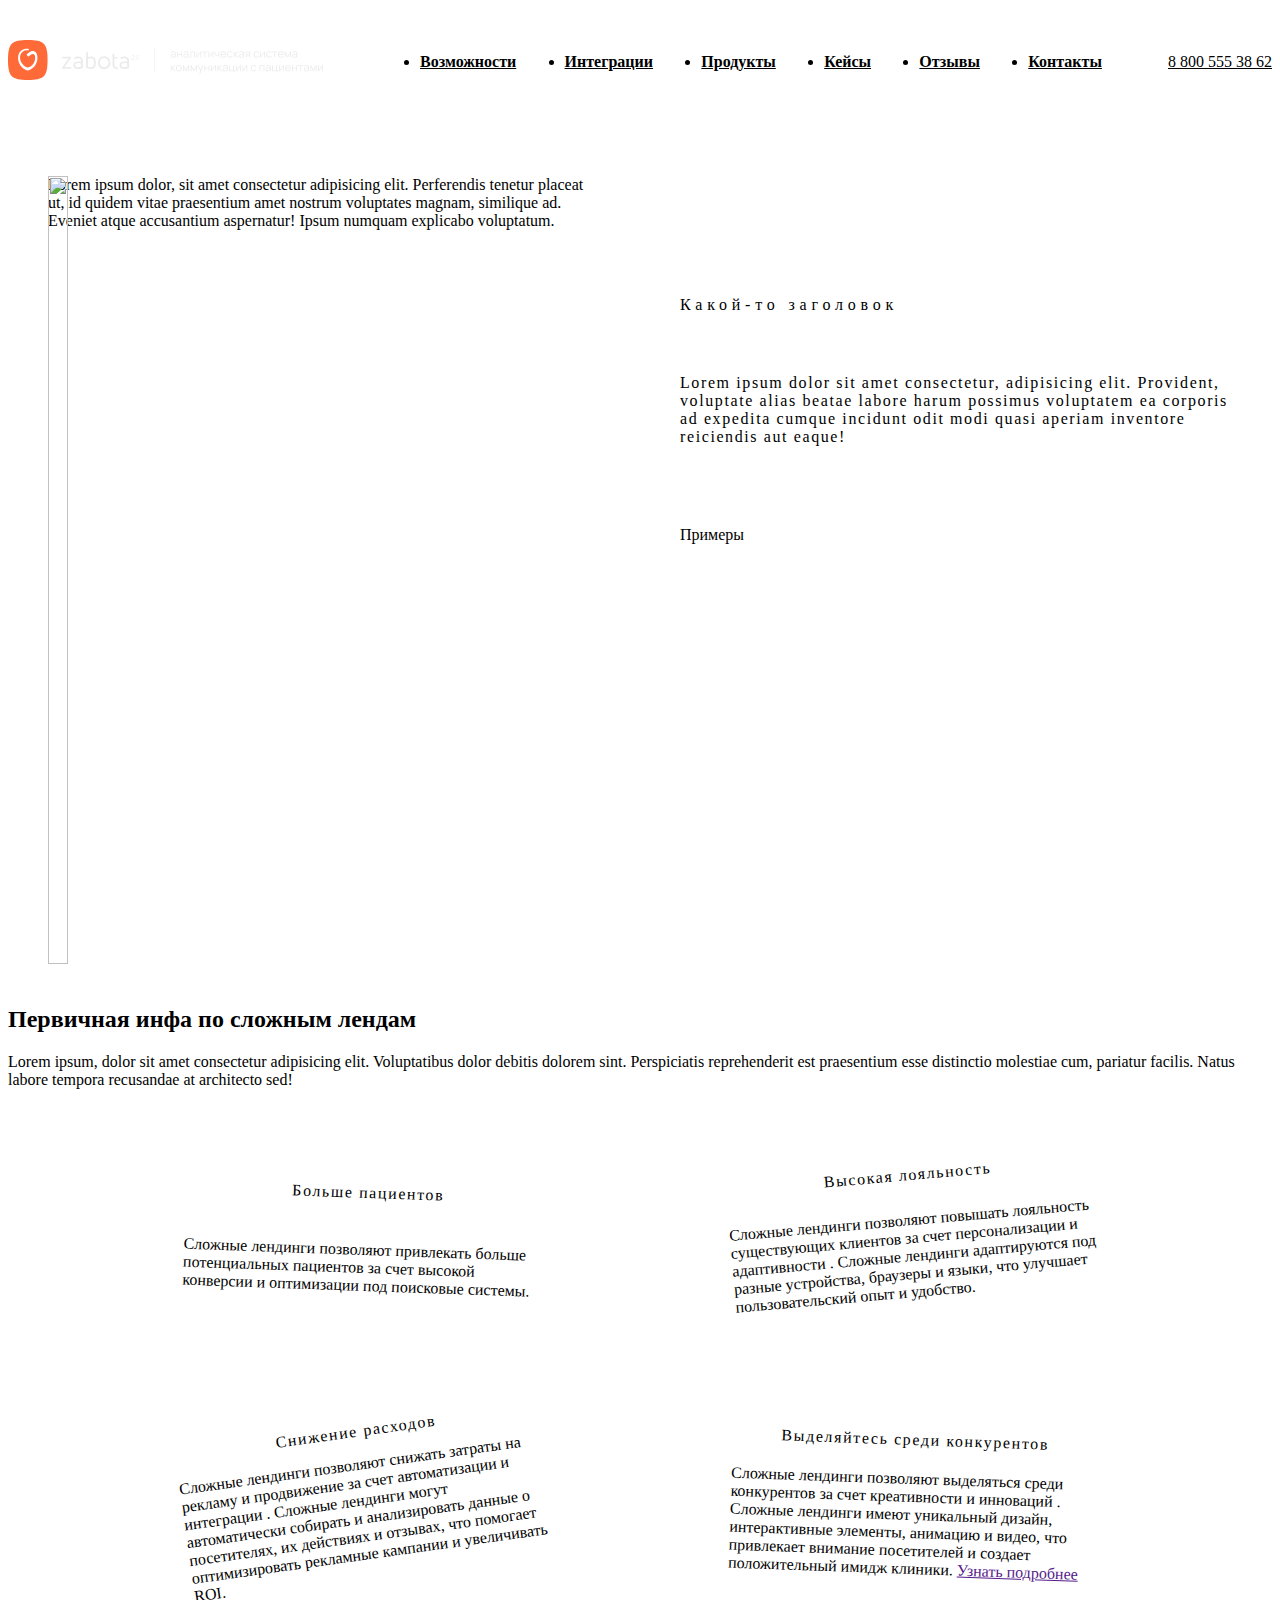
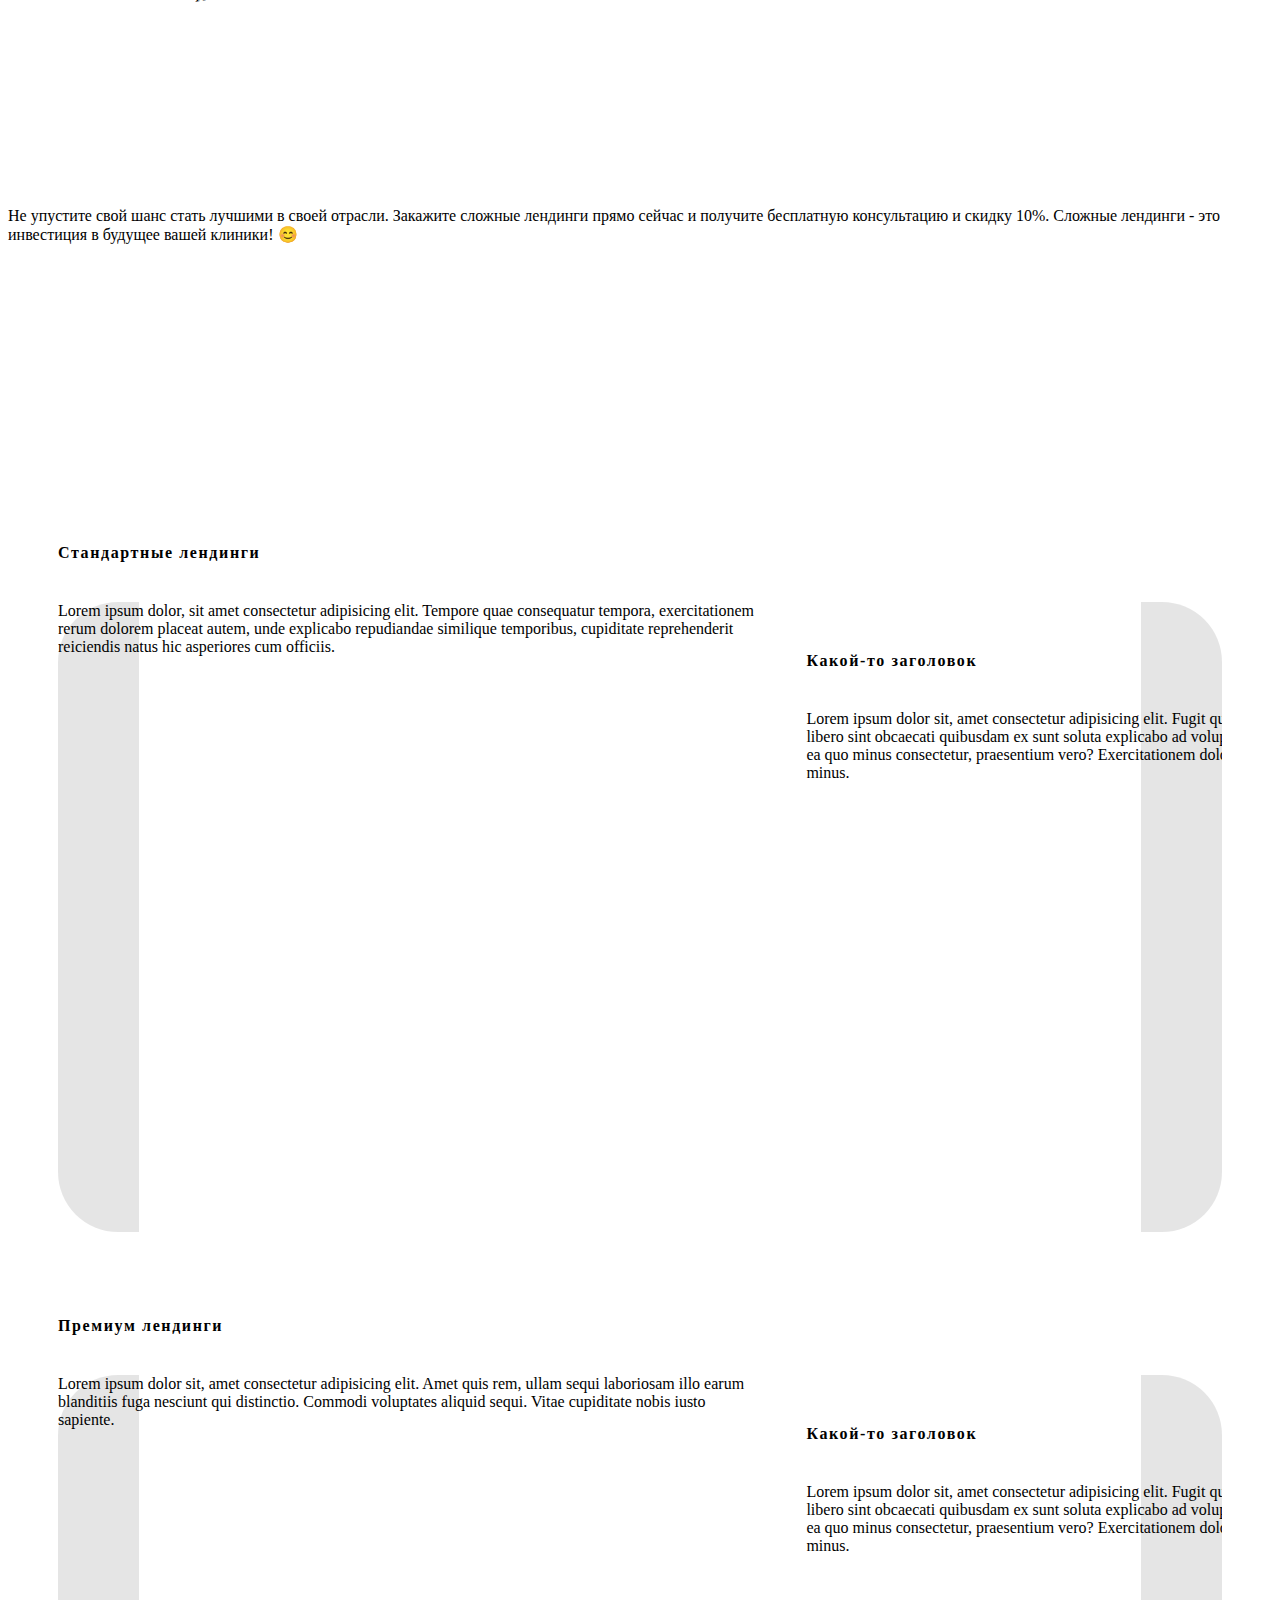
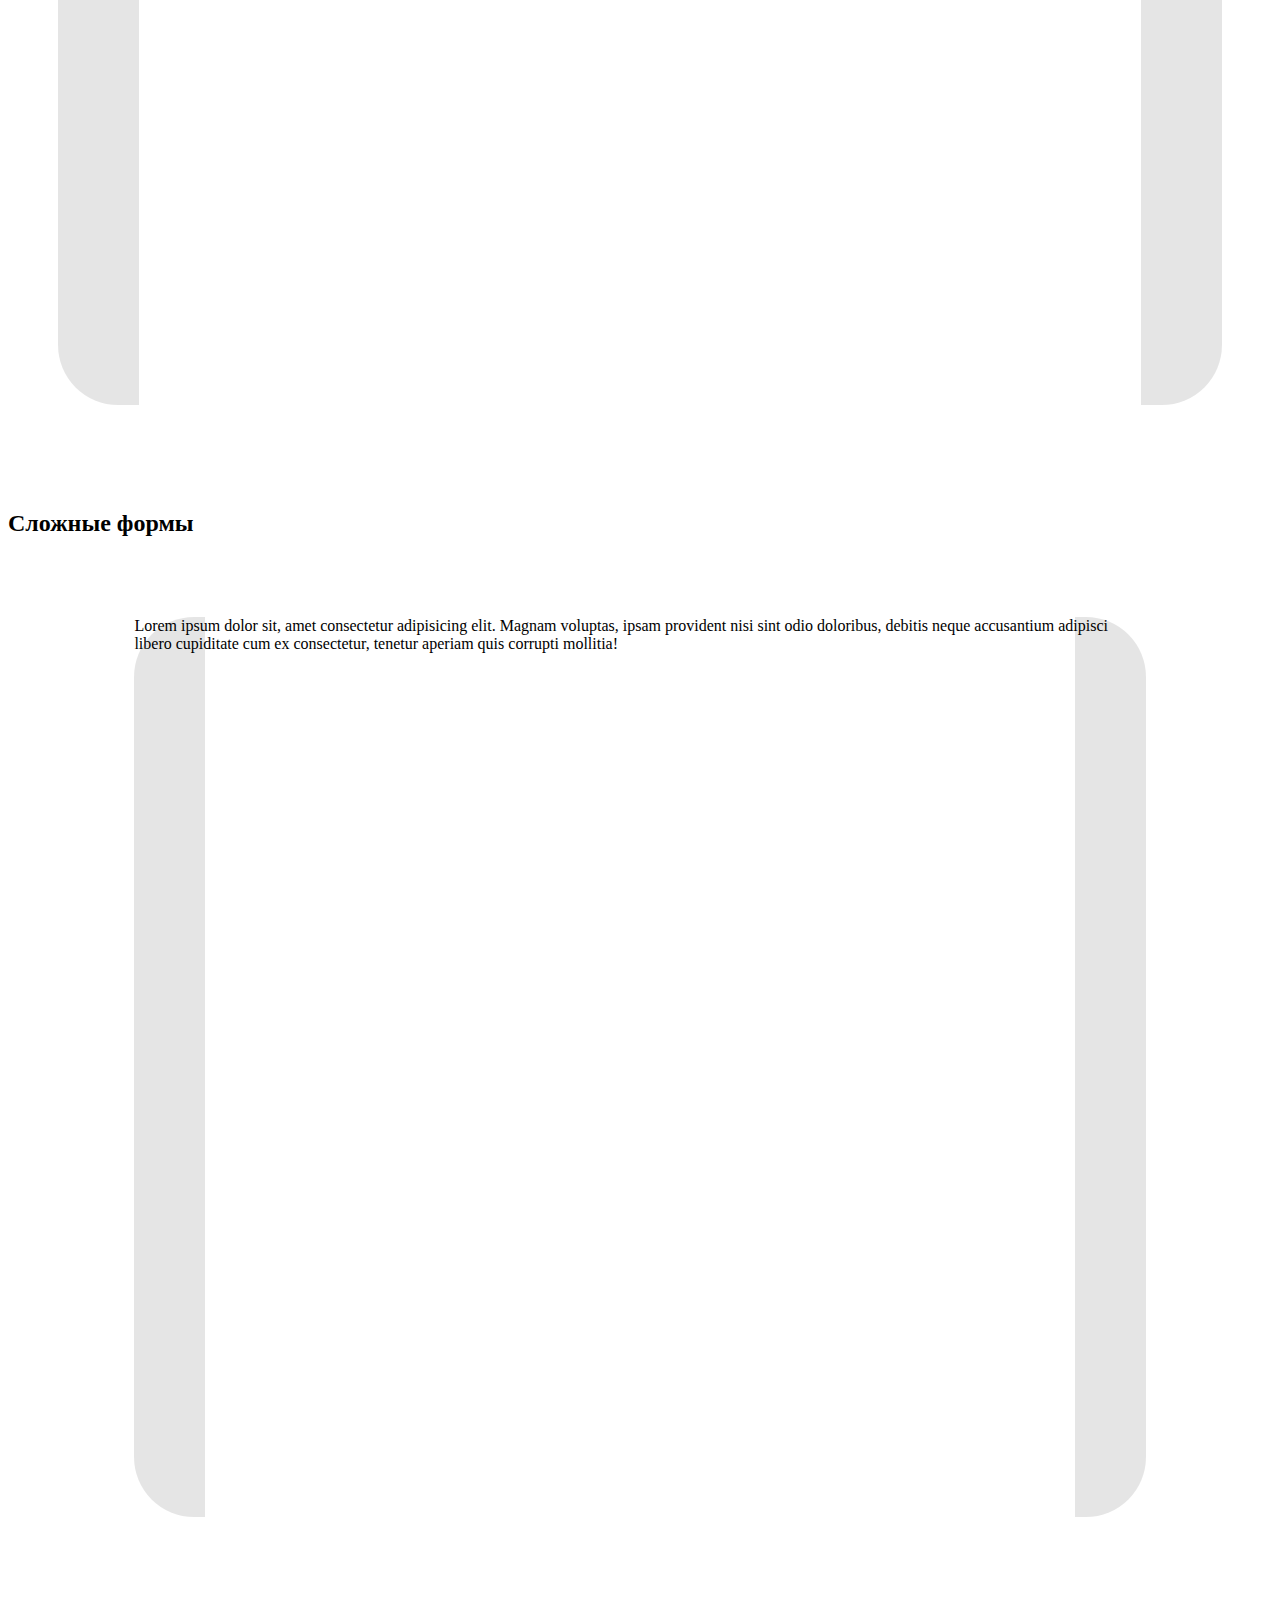
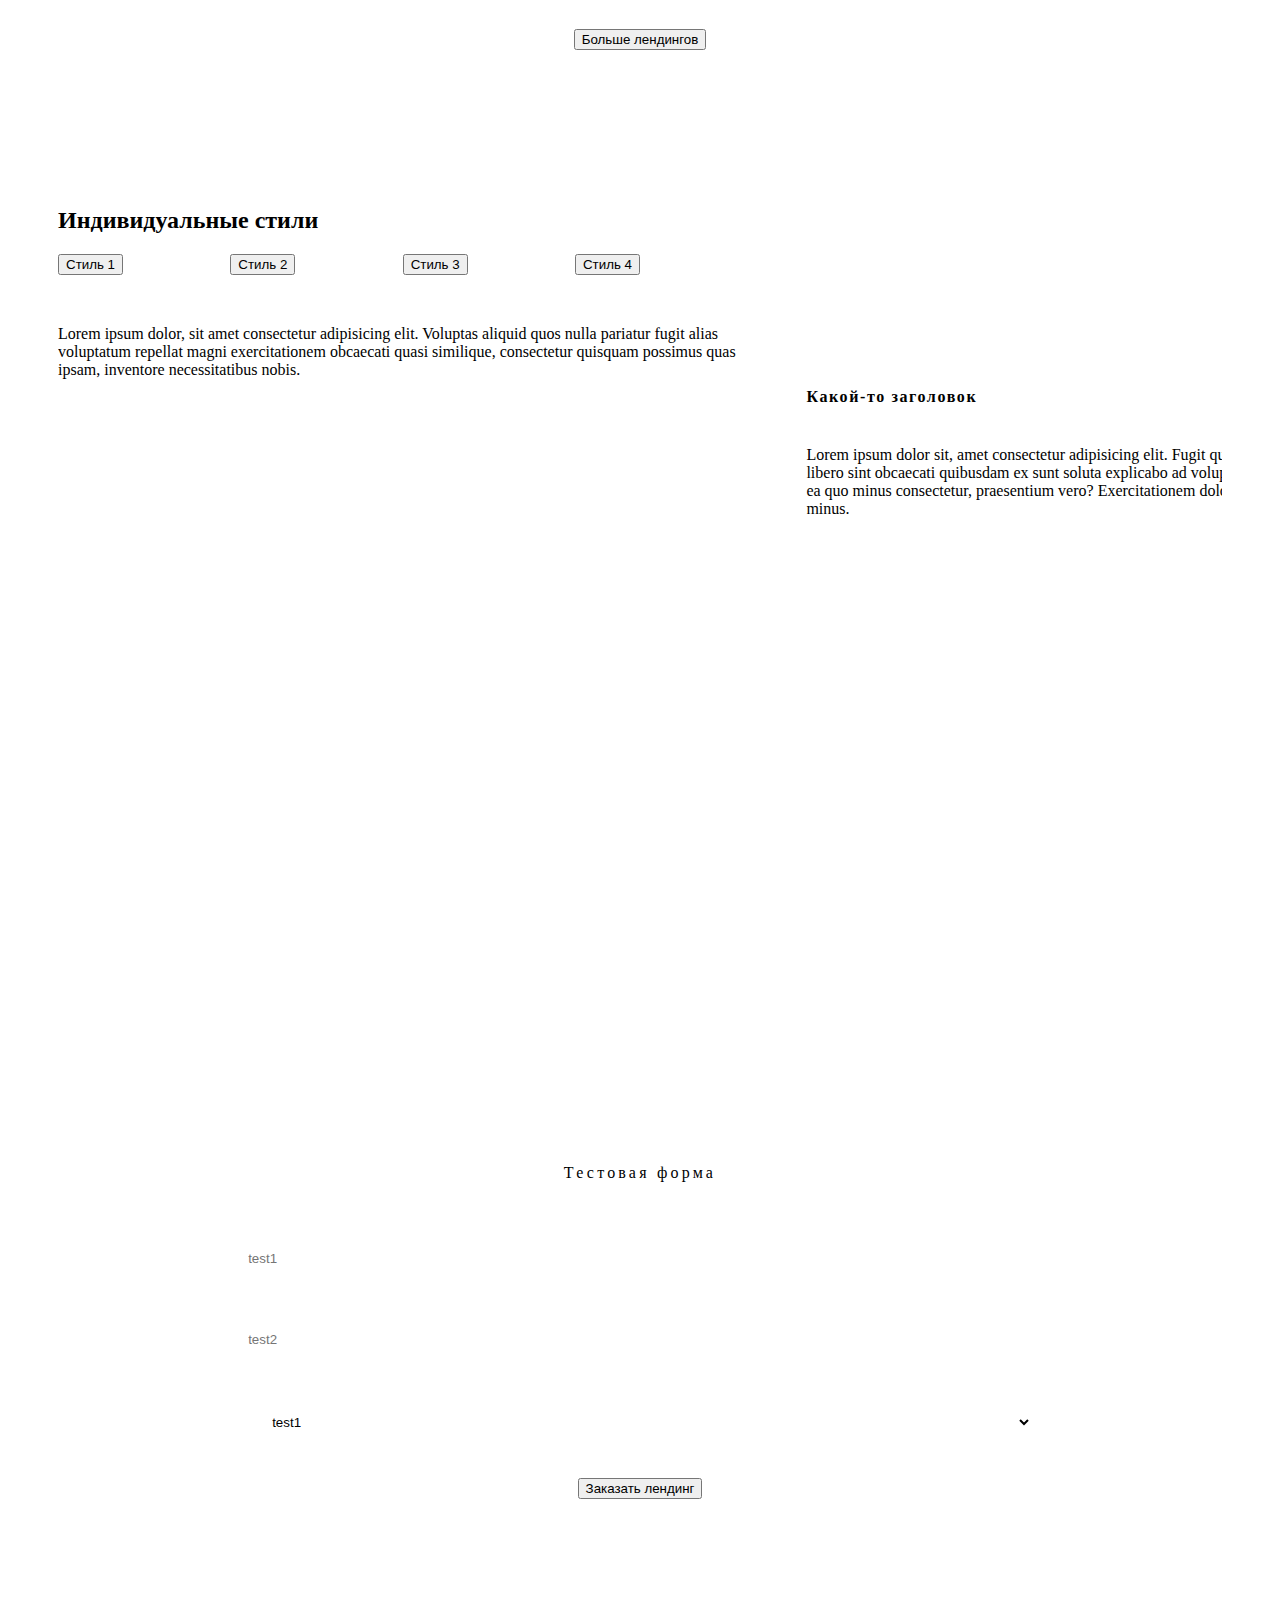
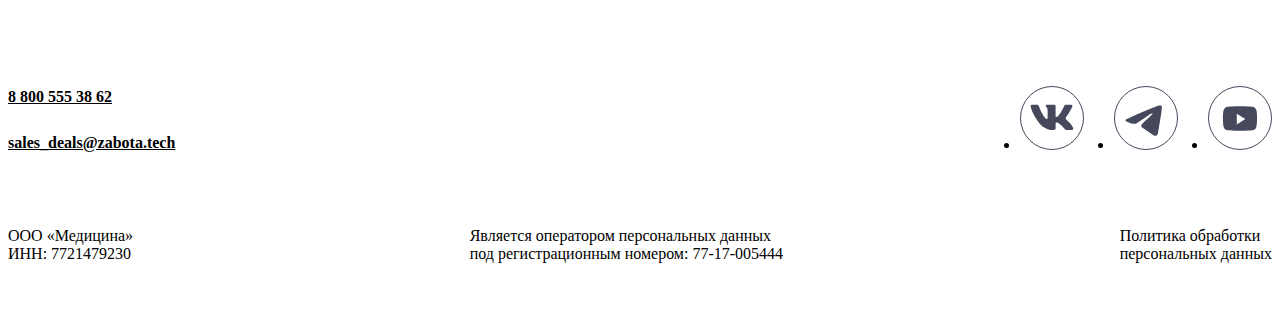
==== commit 3e172a2b: "Full project review, starting point foe ver.2" ====
--- a/index.html
+++ b/index.html
@@ -65,7 +65,45 @@
             </div>
         </div>
         <div class="container burger__field">
-            <p class="description">ТО ЧТО ОТОБРАЖАЕТСЯ ПРИ НАЖАТИИ НА БУРГЕР</p>
+            <nav class="mobile__nav">
+                <ul class="mobile__list">
+                    <li class="header__item">
+                        <a href="" class="header__link">
+                            Возможности
+                        </a>
+                    </li>
+                    <li class="header__item">
+                        <a href="" class="header__link">
+                            Интеграции
+                        </a>
+                    </li>
+                    <li class="header__item">
+                        <a href="" class="header__link">
+                            Продукты
+                        </a>
+                    </li>
+                    <li class="header__item">
+                        <a href="" class="header__link">
+                            Кейсы
+                        </a>
+                    </li>
+                    <li class="header__item">
+                        <a href="" class="header__link">
+                            Отзывы
+                        </a>
+                    </li>
+                    <li class="header__item">
+                        <a href="" class="header__link">
+                            Контакты
+                        </a>
+                    </li>
+                </ul>
+            </nav>
+            <div class="mobile__buttonbox">
+                <a href="" class="button mobile__button">
+                    8 800 555 38 62
+                </a>
+            </div>
         </div>
     </header>
     <main class="main">
@@ -80,8 +118,8 @@
                     </div>
                     <div class="hero__content hero__content--mobile">
                         <img src="./source/image/hero_border.png" alt="" class="hero__background">
-                        <!-- сюда блок с примером -->
-                        <iframe src="./blocks/news/index.html" frameborder="0" class="hero__frame" id="firstFrame" name="firstFrame"></iframe>
+                        <div class="hero__preview">Lorem ipsum dolor, sit amet consectetur adipisicing elit. Perferendis tenetur placeat ut, id quidem vitae praesentium amet nostrum voluptates magnam, similique ad. Eveniet atque accusantium aspernatur! Ipsum numquam explicabo voluptatum.</div>
+                        <!-- сюда блок с примером (внутри телефона)-->
                     </div>
                 </div>
             </section>
@@ -145,7 +183,9 @@
                     <div class="galery__arrow galery__arrow--right" id="exmp-right"></div>
                     <div class="exmp__block exmp__block--1" id="e-1">
                         <!-- сюда блоки -->
-                        <iframe src="./blocks/Razdel1/1priem.html" frameborder="0" class="exmp__frame"></iframe>
+                        <div class="exmp__frame">
+                            Lorem ipsum dolor, sit amet consectetur adipisicing elit. Tempore quae consequatur tempora, exercitationem rerum dolorem placeat autem, unde explicabo repudiandae similique temporibus, cupiditate reprehenderit reiciendis natus hic asperiores cum officiis.
+                        </div>
                         <div class="exmp__description">
                             <h2 class="exmp__heading">Какой-то заголовок</h2>
                             <p class="exmp__text description">
@@ -155,7 +195,9 @@
                     </div>
                     <div class="exmp__block" id="e-2">
                         <!-- сюда блоки -->
-                        <iframe src="./blocks/zabotaform/index.html" frameborder="0" class="exmp__frame"></iframe>
+                        <div class="exmp__frame">
+                            Lorem ipsum dolor sit amet consectetur, adipisicing elit. Fuga nesciunt quaerat quam, itaque autem veniam sunt qui hic sit minus repellendus quis possimus veritatis beatae totam illo esse quas saepe!
+                        </div>
                         <div class="exmp__description">
                             <h2 class="exmp__heading">Какой-то заголовок</h2>
                             <p class="exmp__text description">
@@ -174,7 +216,9 @@
                     <div class="galery__arrow galery__arrow--right" id="exmp1-right"></div>
                     <div class="exmp__block exmp__block--1" id="e1-1">
                         <!-- сюда блоки -->
-                        <iframe src="./blocks/prem/Akcia.html" frameborder="0" class="exmp__frame"></iframe>
+                        <div class="exmp__frame">
+                            Lorem ipsum dolor sit, amet consectetur adipisicing elit. Amet quis rem, ullam sequi laboriosam illo earum blanditiis fuga nesciunt qui distinctio. Commodi voluptates aliquid sequi. Vitae cupiditate nobis iusto sapiente.
+                        </div>
                         <div class="exmp__description">
                             <h2 class="exmp__heading">Какой-то заголовок</h2>
                             <p class="exmp__text description">
@@ -184,7 +228,9 @@
                     </div>
                     <div class="exmp__block" id="e1-2">
                         <!-- сюда блоки -->
-                        <iframe src="./blocks/prem/Akcia.html" frameborder="0" class="exmp__frame"></iframe>
+                        <div class="exmp__frame">
+                            Lorem ipsum dolor sit, amet consectetur adipisicing elit. Ipsum culpa error veritatis officiis aspernatur ratione voluptas consectetur, officia iste, dolorem similique expedita facere doloremque quas distinctio beatae et, ad repellat!
+                        </div>
                         <div class="exmp__description">
                             <h2 class="exmp__heading">Какой-то заголовок</h2>
                             <p class="exmp__text description">
@@ -207,10 +253,10 @@
                     <div class="galery__arrow galery__arrow--left" id="galery-left"></div>
                     <div class="galery__arrow galery__arrow--right" id="galery-right"></div>
                     <!-- СЮДА ВСТАВЛЯТЬ ПРИМЕРЫ БЛОКОВ -->
-                    <iframe src="./blocks/zabotaform/index.html" frameborder="0" class="galery__block" id="b-1"></iframe>
-                    <iframe src="./blocks/zabotaotziv/index.html" frameborder="0" class="galery__block" id="b-2"></iframe>
-                    <iframe src="./blocks/hero/index.html" frameborder="0" class="galery__block" id="b-3"></iframe>
-                    <iframe src="./blocks/news/index.html" frameborder="0" class="galery__block" id="b-4"></iframe>
+                    <div class="exmp__frame">Lorem ipsum dolor sit, amet consectetur adipisicing elit. Magnam voluptas, ipsam provident nisi sint odio doloribus, debitis neque accusantium adipisci libero cupiditate cum ex consectetur, tenetur aperiam quis corrupti mollitia!</div>
+                    <div class="exmp__frame">Lorem ipsum dolor sit, amet consectetur adipisicing elit. Magnam voluptas, ipsam provident nisi sint odio doloribus, debitis neque accusantium adipisci libero cupiditate cum ex consectetur, tenetur aperiam quis corrupti mollitia!</div>
+                    <div class="exmp__frame">Lorem ipsum dolor sit, amet consectetur adipisicing elit. Magnam voluptas, ipsam provident nisi sint odio doloribus, debitis neque accusantium adipisci libero cupiditate cum ex consectetur, tenetur aperiam quis corrupti mollitia!</div>
+                    <div class="exmp__frame">Lorem ipsum dolor sit, amet consectetur adipisicing elit. Magnam voluptas, ipsam provident nisi sint odio doloribus, debitis neque accusantium adipisci libero cupiditate cum ex consectetur, tenetur aperiam quis corrupti mollitia!</div>
                 </div>
                 <div class="galery__bullits">
                     <button class="galery__bullit" id="bul_g_1"></button>
@@ -266,7 +312,9 @@
                 <div class="tab__area">
                     <div class="tab__block tab__block--1 " id="t-1">
                         <!-- сюда блоки -->
-                        <iframe src="./blocks/zabotaotziv/index.html" frameborder="0" class="tab__frame"></iframe>
+                        <div class="tab__frame">
+                            Lorem ipsum dolor, sit amet consectetur adipisicing elit. Voluptas aliquid quos nulla pariatur fugit alias voluptatum repellat magni exercitationem obcaecati quasi similique, consectetur quisquam possimus quas ipsam, inventore necessitatibus nobis.
+                        </div>
                         <div class="tab__description">
                             <h2 class="tab__heading">Какой-то заголовок</h2>
                             <p class="tab__text description">
@@ -276,7 +324,9 @@
                     </div>
                     <div class="tab__block" id="t-2">
                         <!-- сюда блоки -->
-                        <iframe src="./blocks/zabotaform/index.html" frameborder="0" class="tab__frame"></iframe>
+                        <div class="tab__frame">
+                            Lorem ipsum dolor sit amet consectetur adipisicing elit. Labore quas saepe corrupti dolorum ab placeat rem repudiandae ipsam dolor, ullam eaque repellendus possimus, itaque odit beatae exercitationem, fugit inventore eum.
+                        </div>
                         <div class="tab__description">
                             <h2 class="tab__heading">Какой-то заголовок</h2>
                             <p class="tab__text description">
@@ -286,7 +336,9 @@
                     </div>
                     <div class="tab__block" id="t-3">
                         <!-- сюда блоки -->
-                        <iframe src="./blocks/hero/index.html" frameborder="0" class="tab__frame"></iframe>
+                        <div class="tab__frame">
+                            Lorem ipsum dolor sit amet, consectetur adipisicing elit. Hic veniam quam asperiores ipsa voluptas doloremque. Sint consequuntur quisquam maxime iste sed repellendus deleniti! Sunt, quia aut praesentium officia sed sit!
+                        </div>
                         <div class="tab__description">
                             <h2 class="tab__heading">Какой-то заголовок</h2>
                             <p class="tab__text description">
@@ -296,7 +348,9 @@
                     </div>
                     <div class="tab__block" id="t-4">
                         <!-- сюда блоки -->
-                        <iframe src="./blocks/news/index.html" frameborder="0" class="tab__frame"></iframe>
+                        <div class="tab__frame">
+                            Lorem ipsum dolor sit, amet consectetur adipisicing elit. Commodi labore porro, pariatur, rem tempore aspernatur eveniet ipsum impedit aut et ducimus. Harum autem, sed earum neque laudantium debitis saepe? Modi.
+                        </div>
                         <div class="tab__description">
                             <h2 class="tab__heading">Какой-то заголовок</h2>
                             <p class="tab__text description">
--- a/source/css/style.css
+++ b/source/css/style.css
@@ -144,6 +144,18 @@
 
 .visible__field{
     height: 100vh;
+}
+
+.mobile__nav{
+    display: flex;
+    flex-direction: column;
+}
+
+.mobile__list{
+    display: flex;
+    flex-direction: column;
+    justify-content: space-around;
+    align-items: flex-start;
 }
 
 /*=============================================sections====================================*/
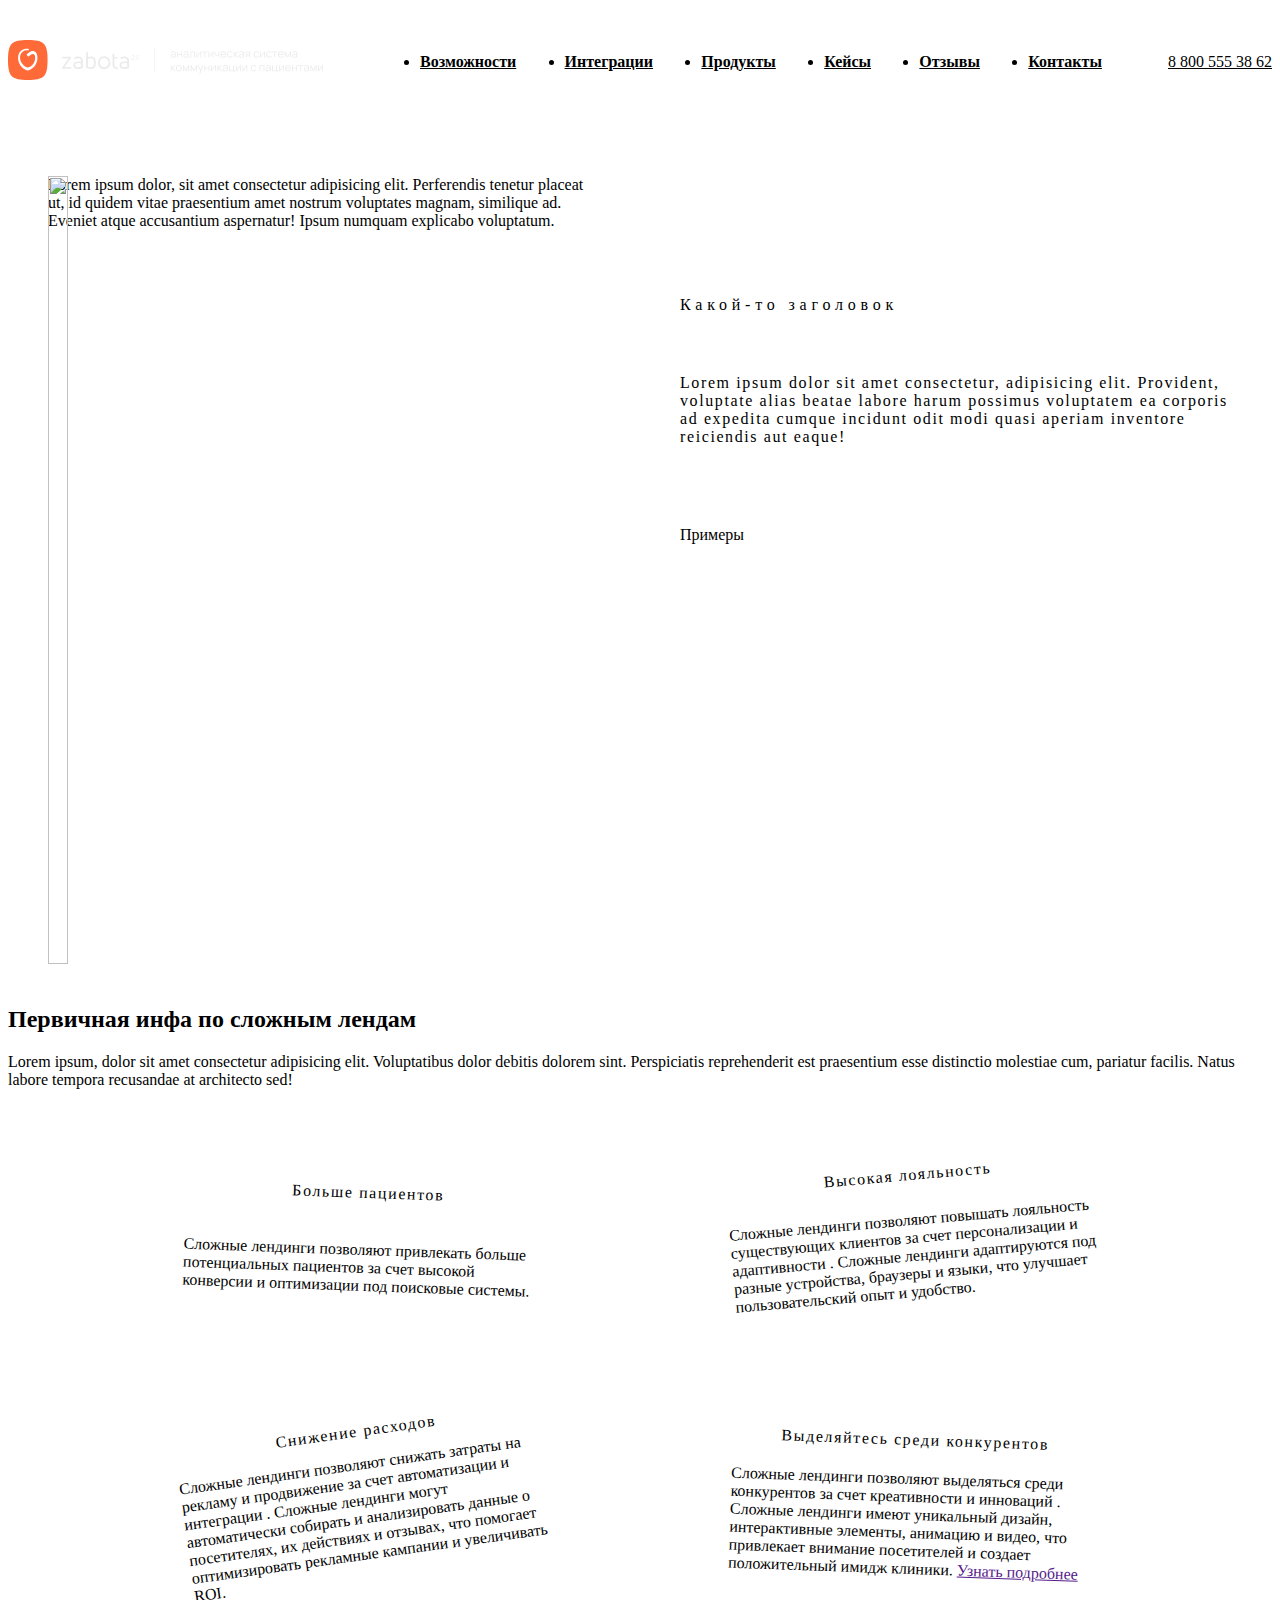
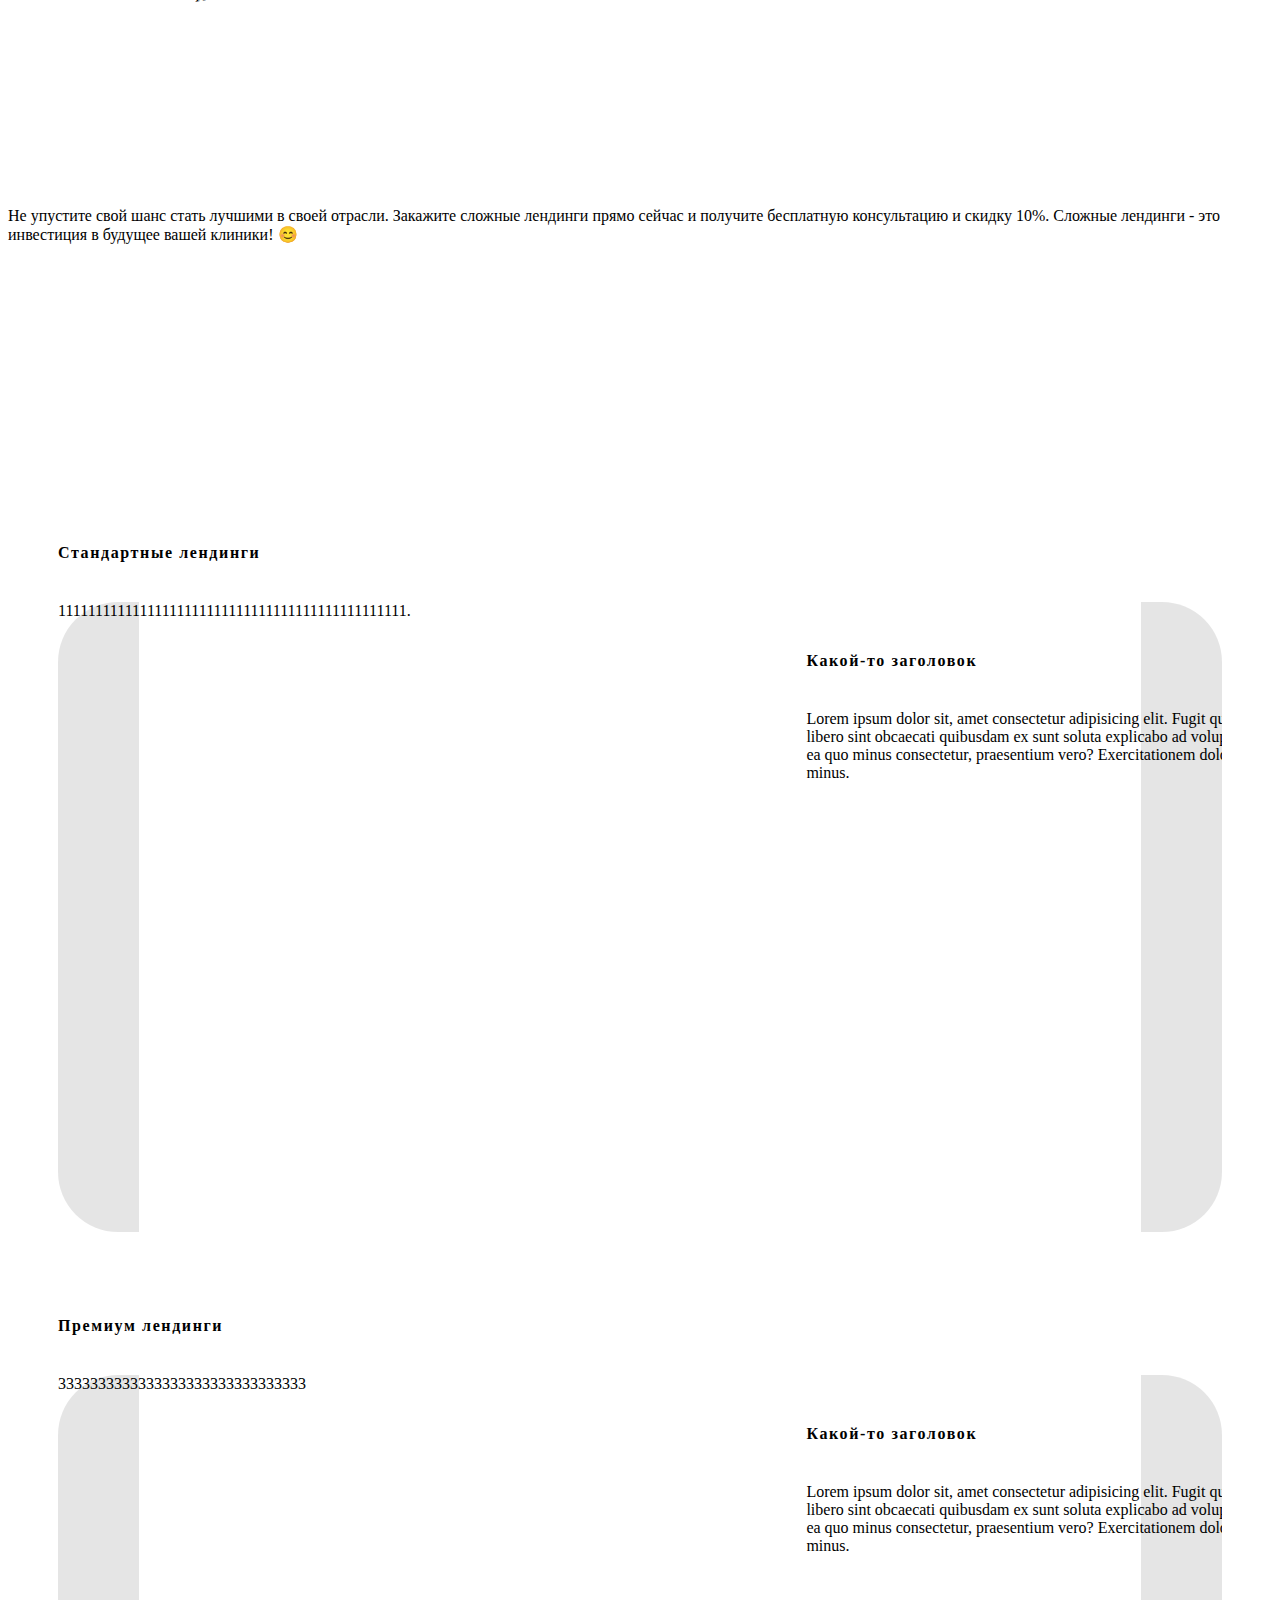
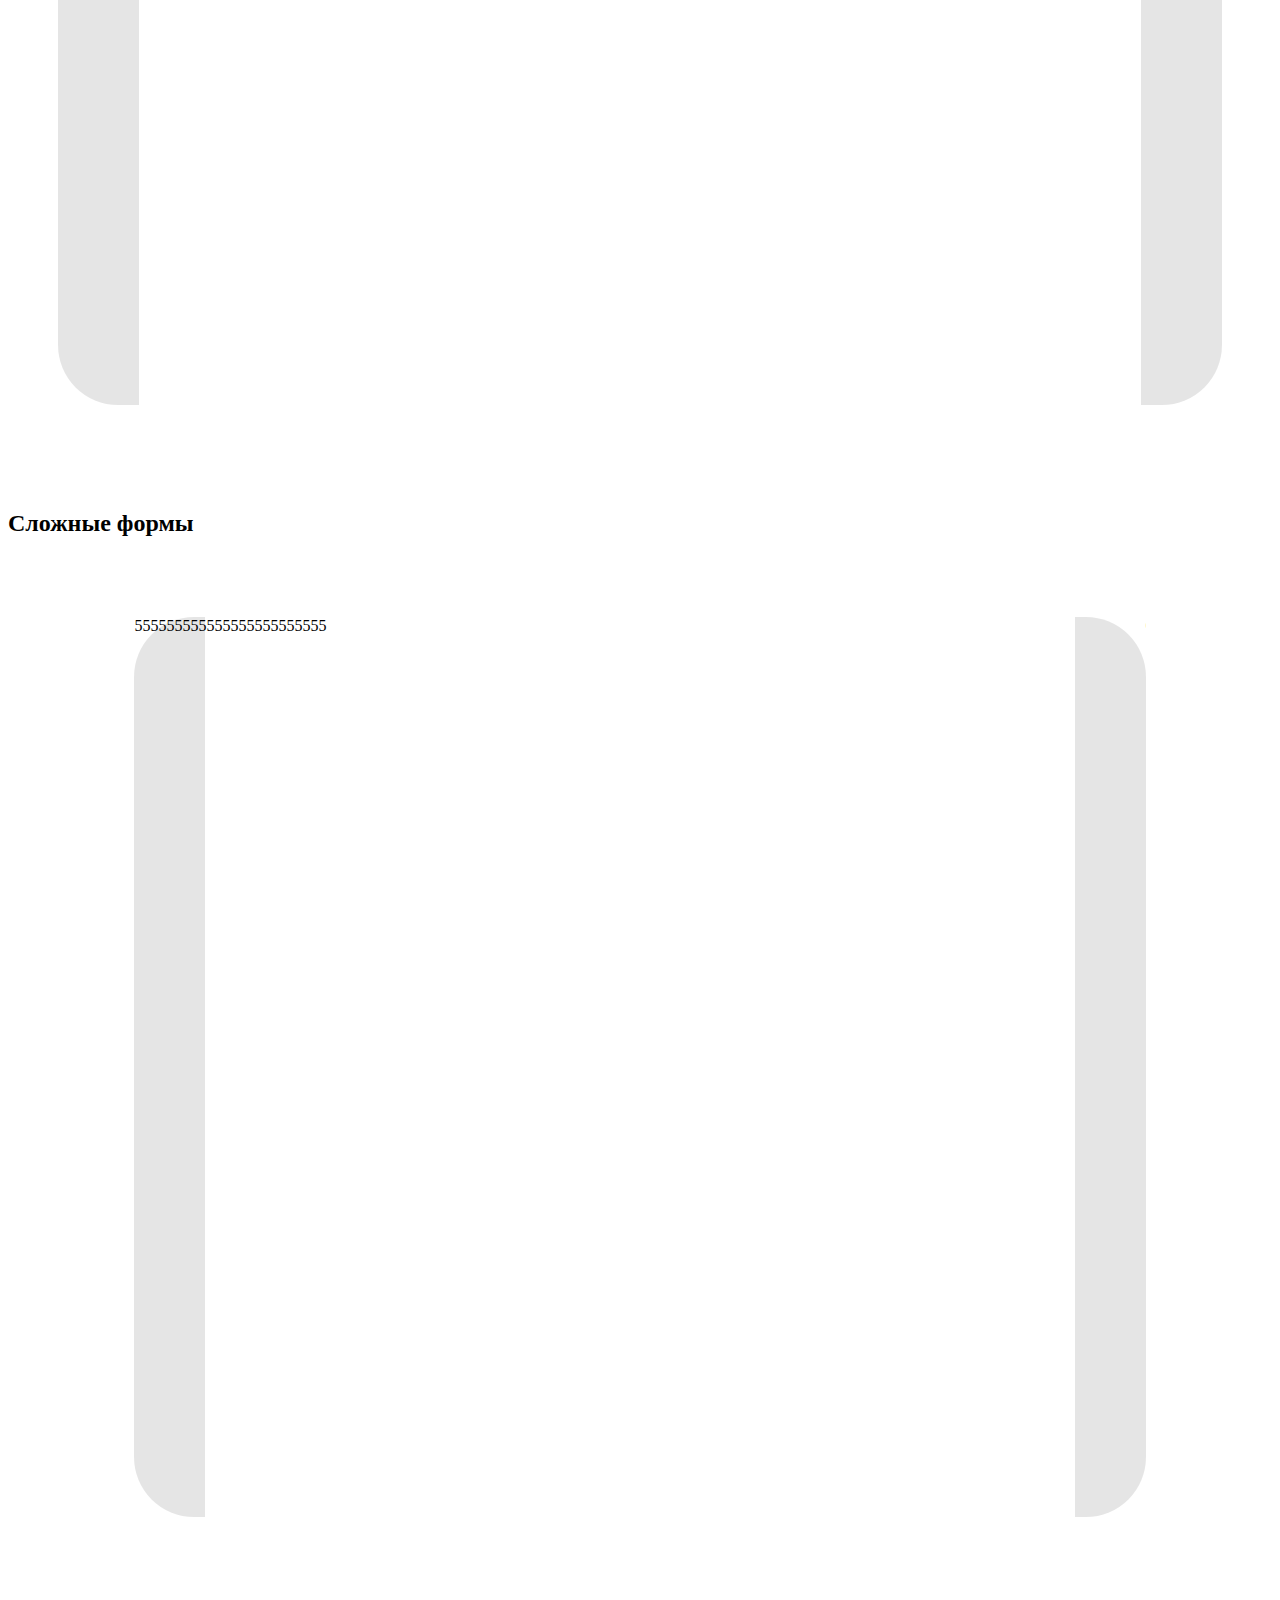
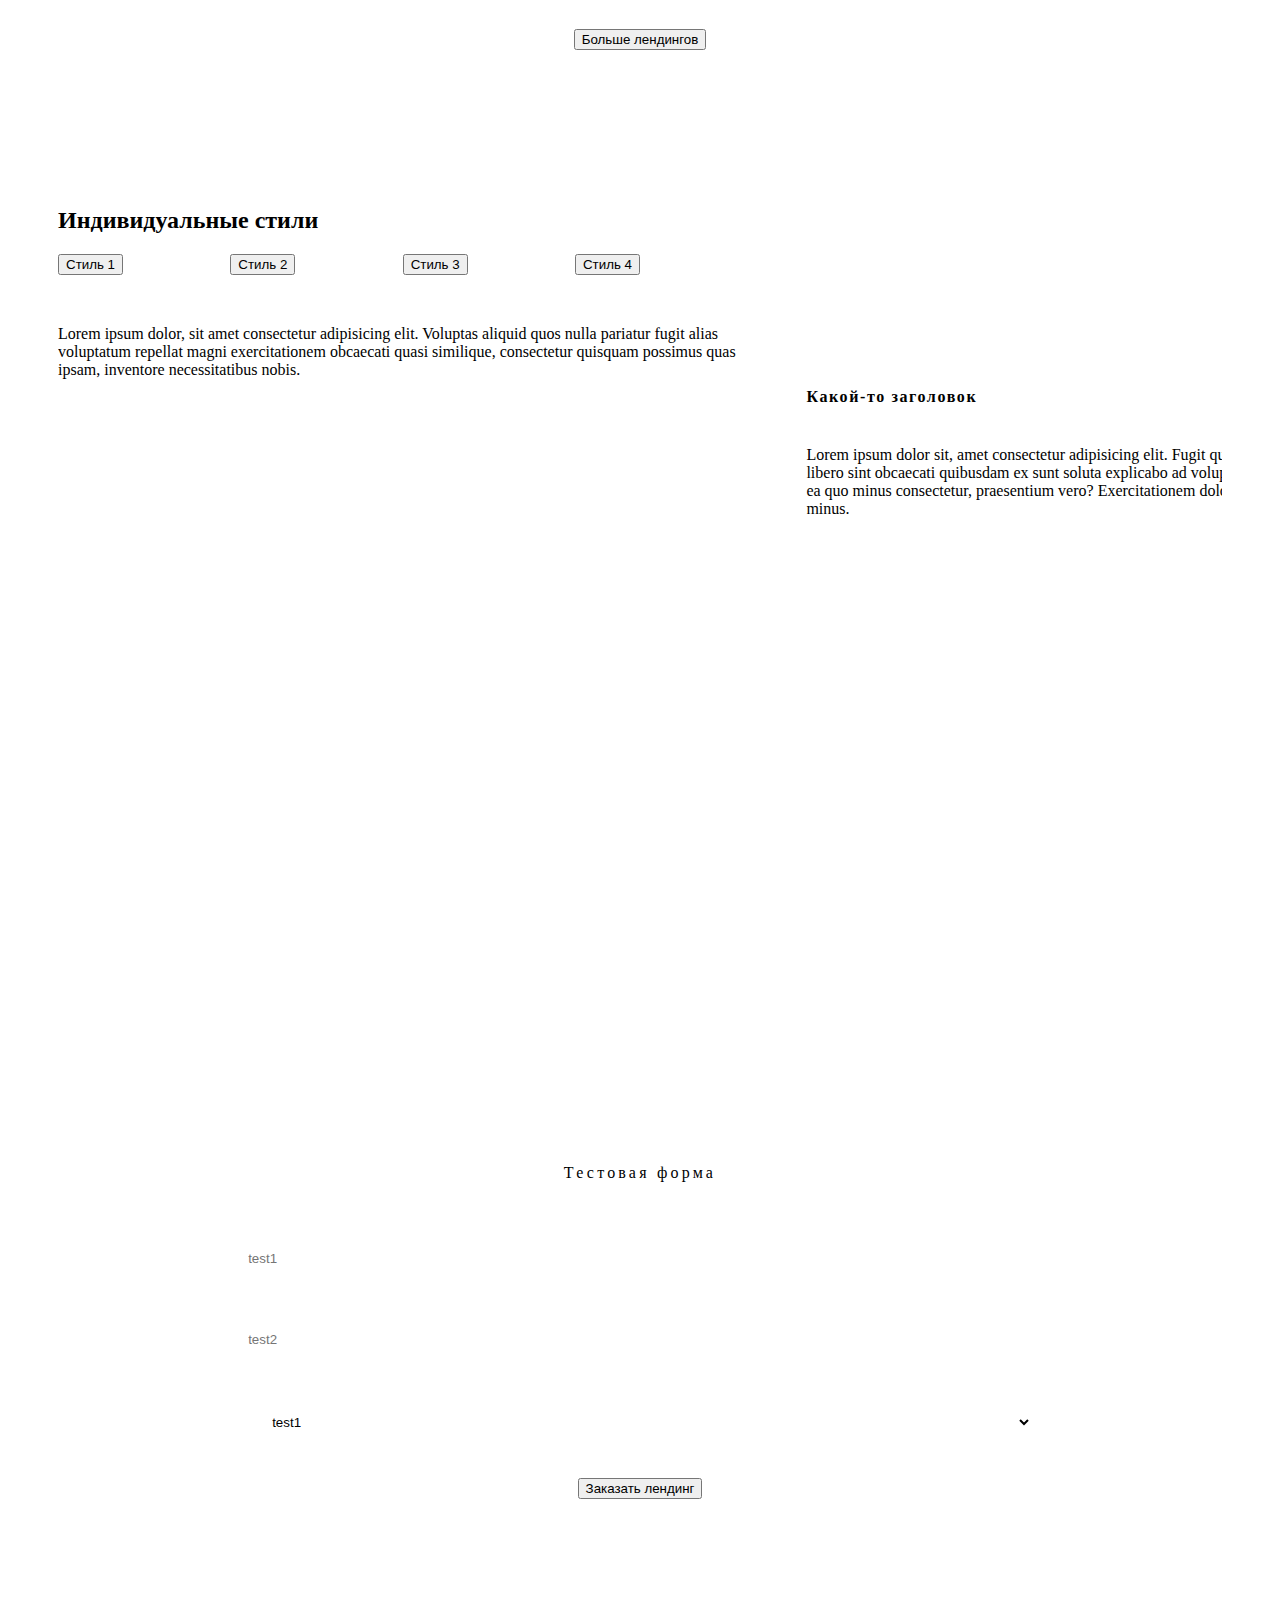
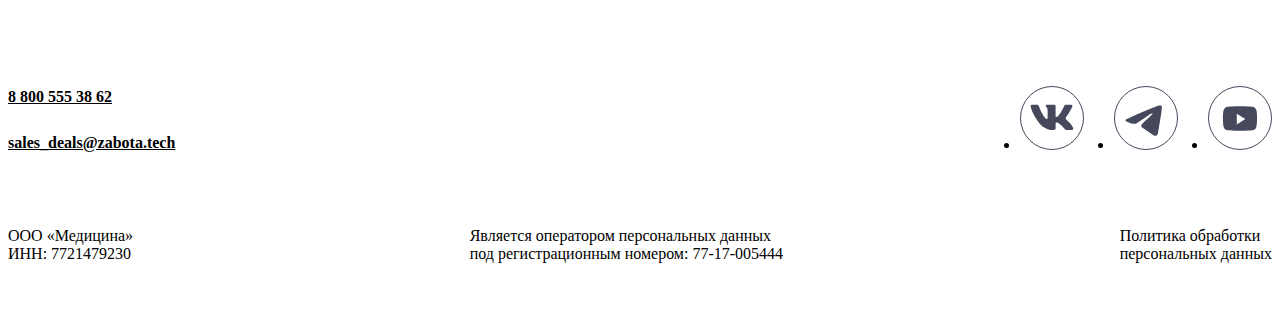
==== commit 59d0d0f5: "rewrite sliders" ====
--- a/index.html
+++ b/index.html
@@ -178,13 +178,13 @@
         <section class="exmp">
             <div class="container exmp__container">
                 <h2 class="exmp__heading section__heading exmp__heading--global">Стандартные лендинги</h2>
-                <div class="exmp__area">
-                    <div class="galery__arrow galery__arrow--left" id="exmp-left"></div>
-                    <div class="galery__arrow galery__arrow--right" id="exmp-right"></div>
-                    <div class="exmp__block exmp__block--1" id="e-1">
+                <div class="exmp__area" id="firstSlider">
+                    <div class="galery__arrow galery__arrow--left"></div>
+                    <div class="galery__arrow galery__arrow--right"></div>
+                    <div class="exmp__block">
                         <!-- сюда блоки -->
                         <div class="exmp__frame">
-                            Lorem ipsum dolor, sit amet consectetur adipisicing elit. Tempore quae consequatur tempora, exercitationem rerum dolorem placeat autem, unde explicabo repudiandae similique temporibus, cupiditate reprehenderit reiciendis natus hic asperiores cum officiis.
+                            11111111111111111111111111111111111111111111111.
                         </div>
                         <div class="exmp__description">
                             <h2 class="exmp__heading">Какой-то заголовок</h2>
@@ -193,10 +193,10 @@
                             </p>
                         </div>
                     </div>
-                    <div class="exmp__block" id="e-2">
+                    <div class="exmp__block">
                         <!-- сюда блоки -->
                         <div class="exmp__frame">
-                            Lorem ipsum dolor sit amet consectetur, adipisicing elit. Fuga nesciunt quaerat quam, itaque autem veniam sunt qui hic sit minus repellendus quis possimus veritatis beatae totam illo esse quas saepe!
+                            2222222222222222222222222222222
                         </div>
                         <div class="exmp__description">
                             <h2 class="exmp__heading">Какой-то заголовок</h2>
@@ -211,13 +211,13 @@
                     <button class="exmp__bullit" id="bul_ex_2"></button>
                 </div>
                 <h2 class="exmp__heading section__heading exmp__heading--global">Премиум лендинги</h2>
-                <div class="exmp__area">
-                    <div class="galery__arrow galery__arrow--left" id="exmp1-left"></div>
-                    <div class="galery__arrow galery__arrow--right" id="exmp1-right"></div>
-                    <div class="exmp__block exmp__block--1" id="e1-1">
+                <div class="exmp__area" id="secondSlider">
+                    <div class="galery__arrow galery__arrow--left"></div>
+                    <div class="galery__arrow galery__arrow--right"></div>
+                    <div class="exmp__block">
                         <!-- сюда блоки -->
                         <div class="exmp__frame">
-                            Lorem ipsum dolor sit, amet consectetur adipisicing elit. Amet quis rem, ullam sequi laboriosam illo earum blanditiis fuga nesciunt qui distinctio. Commodi voluptates aliquid sequi. Vitae cupiditate nobis iusto sapiente.
+                            3333333333333333333333333333333
                         </div>
                         <div class="exmp__description">
                             <h2 class="exmp__heading">Какой-то заголовок</h2>
@@ -226,10 +226,10 @@
                             </p>
                         </div>
                     </div>
-                    <div class="exmp__block" id="e1-2">
+                    <div class="exmp__block">
                         <!-- сюда блоки -->
                         <div class="exmp__frame">
-                            Lorem ipsum dolor sit, amet consectetur adipisicing elit. Ipsum culpa error veritatis officiis aspernatur ratione voluptas consectetur, officia iste, dolorem similique expedita facere doloremque quas distinctio beatae et, ad repellat!
+                            44444444444444444444444444444444
                         </div>
                         <div class="exmp__description">
                             <h2 class="exmp__heading">Какой-то заголовок</h2>
@@ -249,14 +249,22 @@
         <section class="galery">
             <div class="container">
                 <h2 class="section__heading">Сложные формы</h2>
-                <div class="galery__slider">
+                <div class="galery__slider" id="thirdSlider">
                     <div class="galery__arrow galery__arrow--left" id="galery-left"></div>
                     <div class="galery__arrow galery__arrow--right" id="galery-right"></div>
                     <!-- СЮДА ВСТАВЛЯТЬ ПРИМЕРЫ БЛОКОВ -->
-                    <div class="exmp__frame">Lorem ipsum dolor sit, amet consectetur adipisicing elit. Magnam voluptas, ipsam provident nisi sint odio doloribus, debitis neque accusantium adipisci libero cupiditate cum ex consectetur, tenetur aperiam quis corrupti mollitia!</div>
-                    <div class="exmp__frame">Lorem ipsum dolor sit, amet consectetur adipisicing elit. Magnam voluptas, ipsam provident nisi sint odio doloribus, debitis neque accusantium adipisci libero cupiditate cum ex consectetur, tenetur aperiam quis corrupti mollitia!</div>
-                    <div class="exmp__frame">Lorem ipsum dolor sit, amet consectetur adipisicing elit. Magnam voluptas, ipsam provident nisi sint odio doloribus, debitis neque accusantium adipisci libero cupiditate cum ex consectetur, tenetur aperiam quis corrupti mollitia!</div>
-                    <div class="exmp__frame">Lorem ipsum dolor sit, amet consectetur adipisicing elit. Magnam voluptas, ipsam provident nisi sint odio doloribus, debitis neque accusantium adipisci libero cupiditate cum ex consectetur, tenetur aperiam quis corrupti mollitia!</div>
+                    <div class="exmp__block">
+                        555555555555555555555555
+                    </div>
+                    <div class="exmp__block">
+                        6666666666666666666666666
+                    </div>
+                    <div class="exmp__block">
+                        7777777777777777777777777
+                    </div>
+                    <div class="exmp__block">
+                        888888888888888888888888
+                    </div>
                 </div>
                 <div class="galery__bullits">
                     <button class="galery__bullit" id="bul_g_1"></button>
@@ -434,12 +442,7 @@
         </div>
     </footer>
     <!-- scripts block -->
-    <script src="./source/js/galery.js"></script>
-    <script src="./source/js/exmp.js"></script>
-    <script src="./source/js/exmp1.js"></script>
-    <script src="./source/js/modal.js"></script>
-    <script src="./source/js/tabs.js"></script>
-    <script src="./source/js/burger.js"></script>
+    <script src="./source/js/sliders.js"></script>
     <!-- <script src="./source/js/scroll.js"></script> -->
 </body>
 </html>--- a/source/css/style.css
+++ b/source/css/style.css
@@ -335,10 +335,6 @@
     transition: .7s left ease-in-out;
 }
 
-.exmp__block--1{
-    left: 0
-}
-
 .exmp__frame{
     flex: 0 0 60%;
     height: 100%;
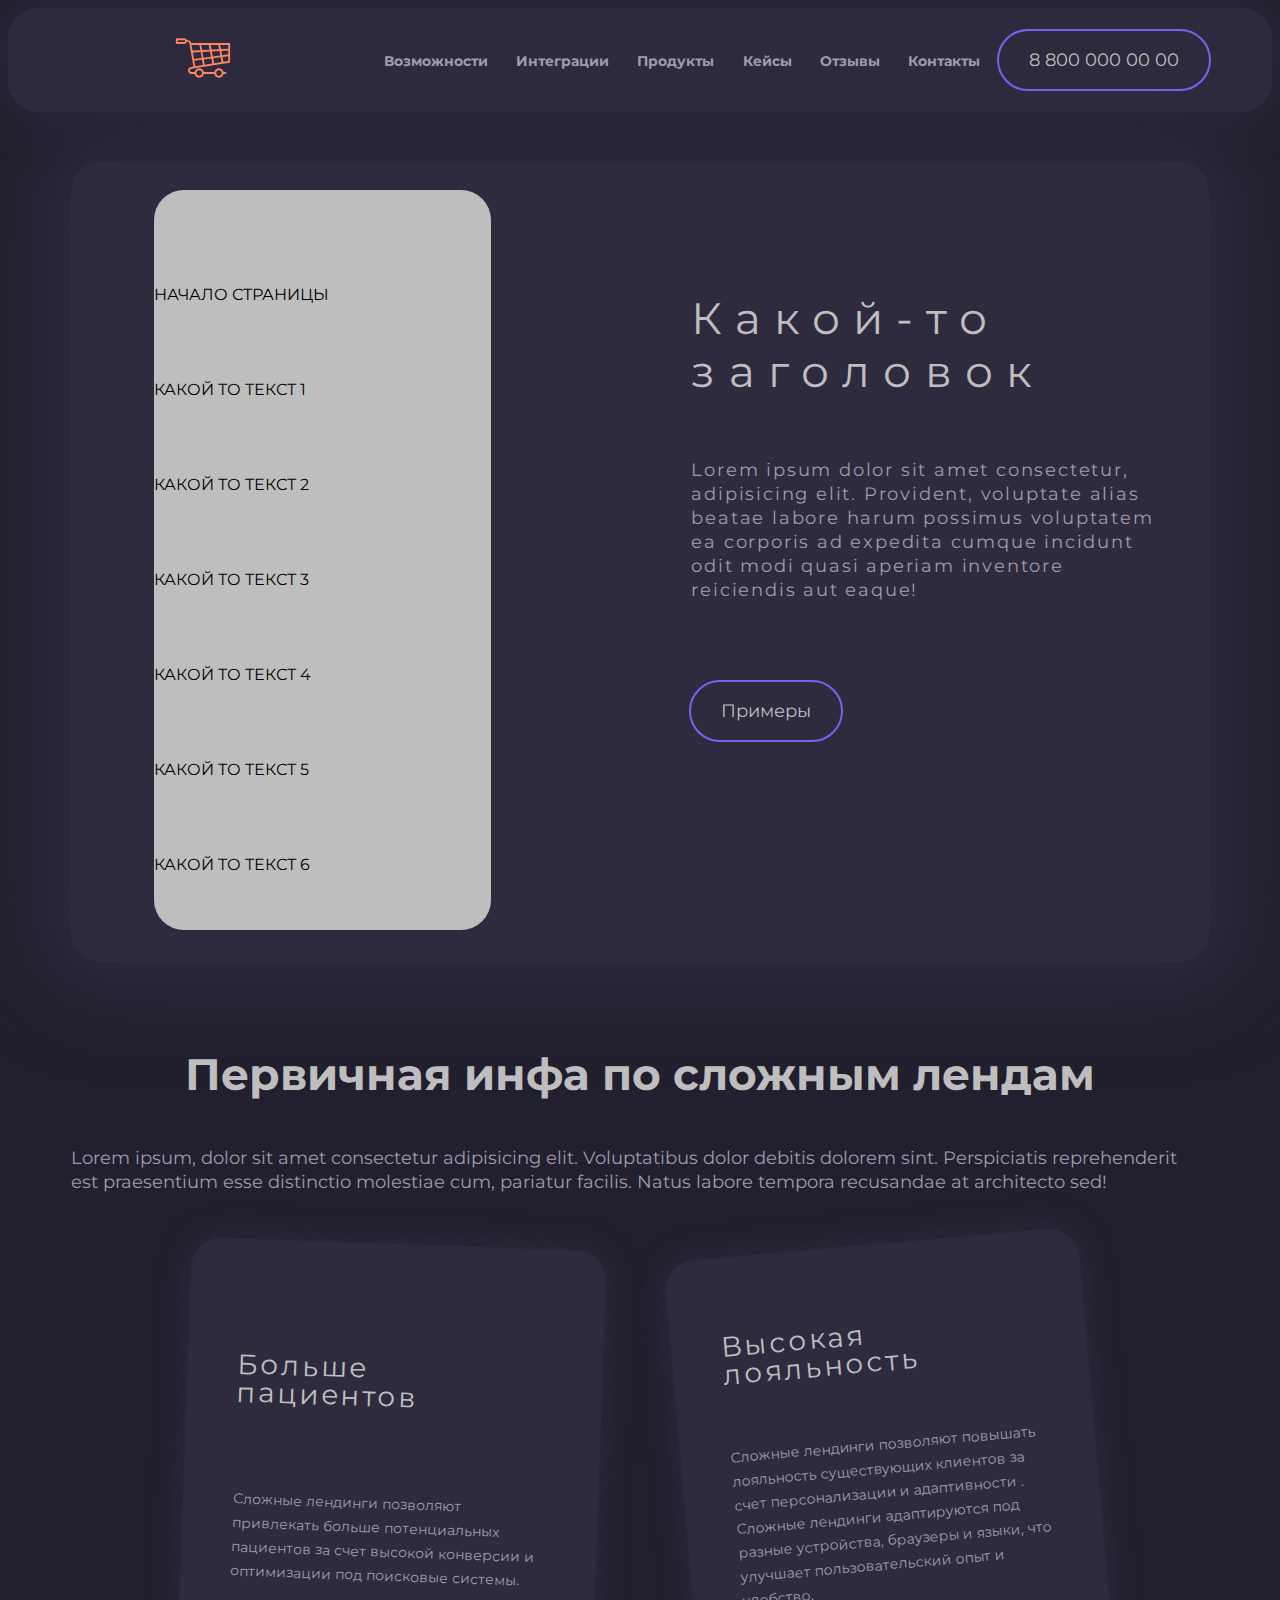
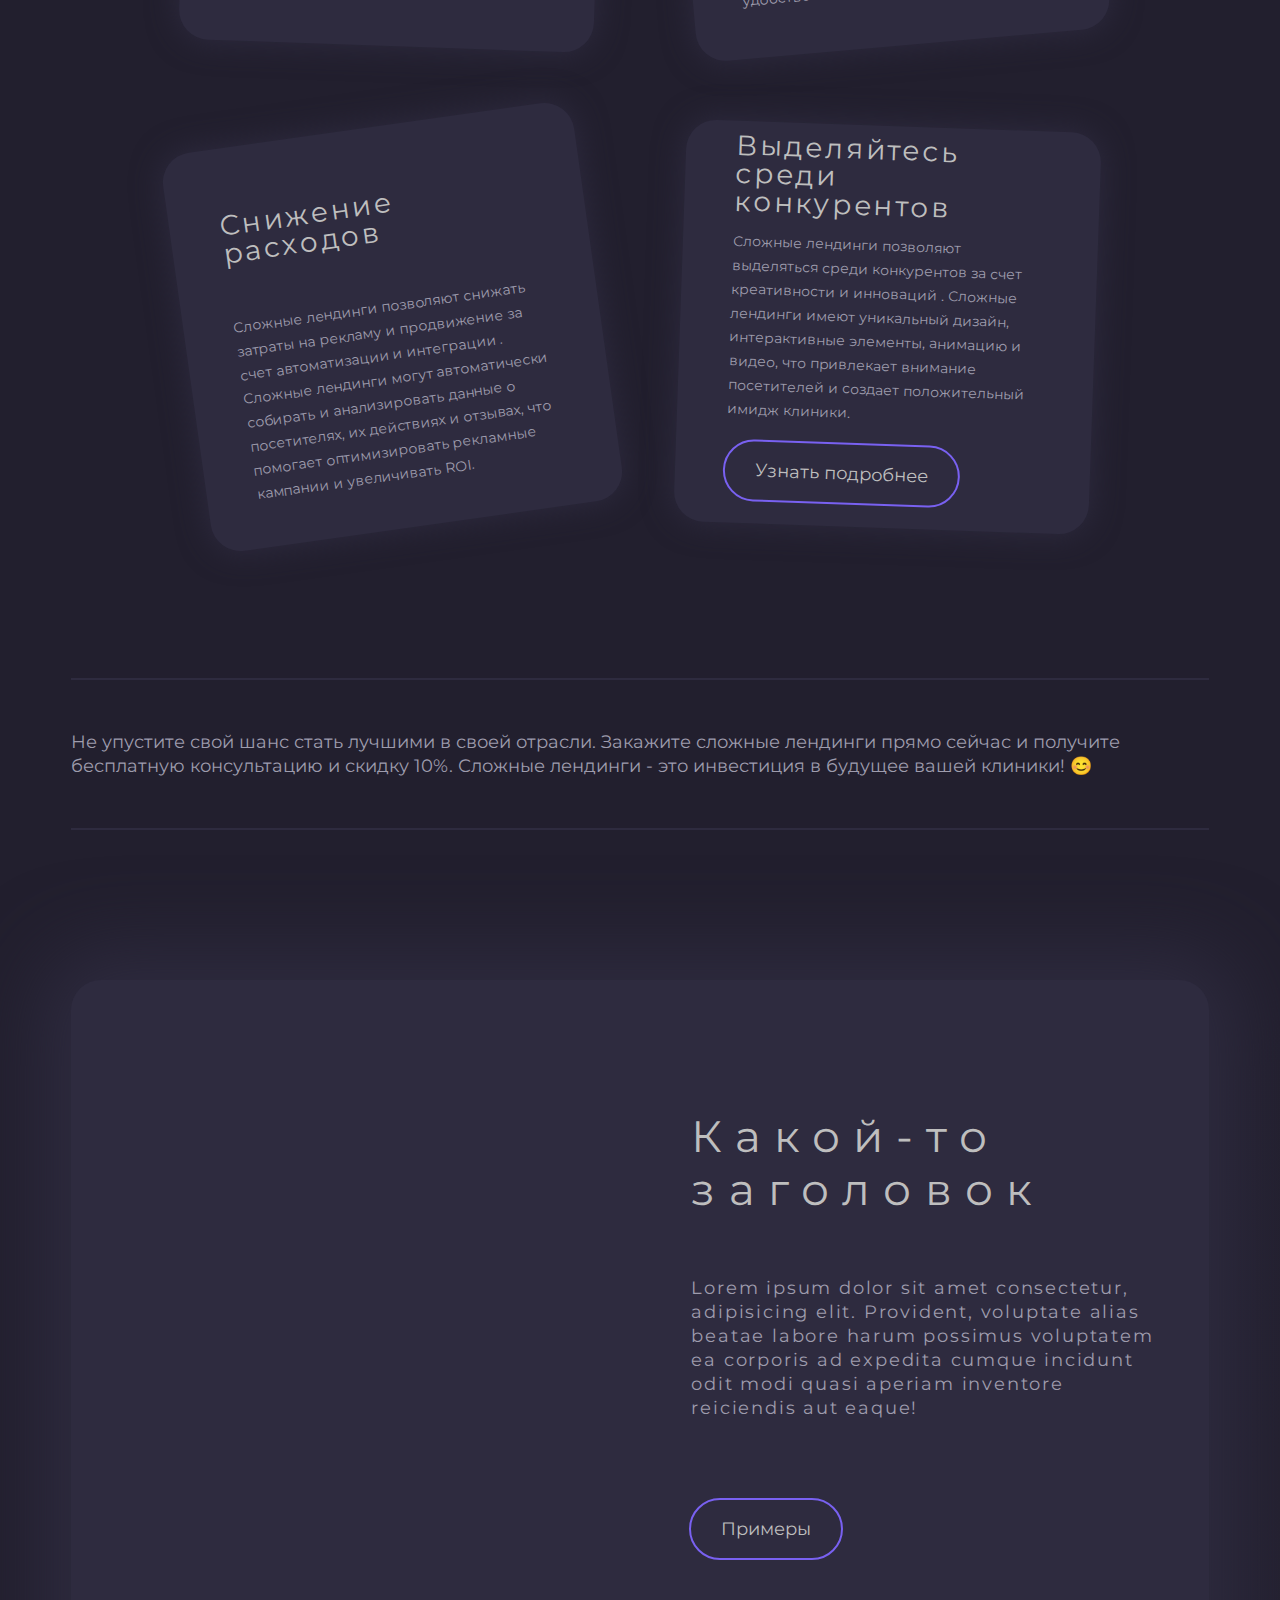
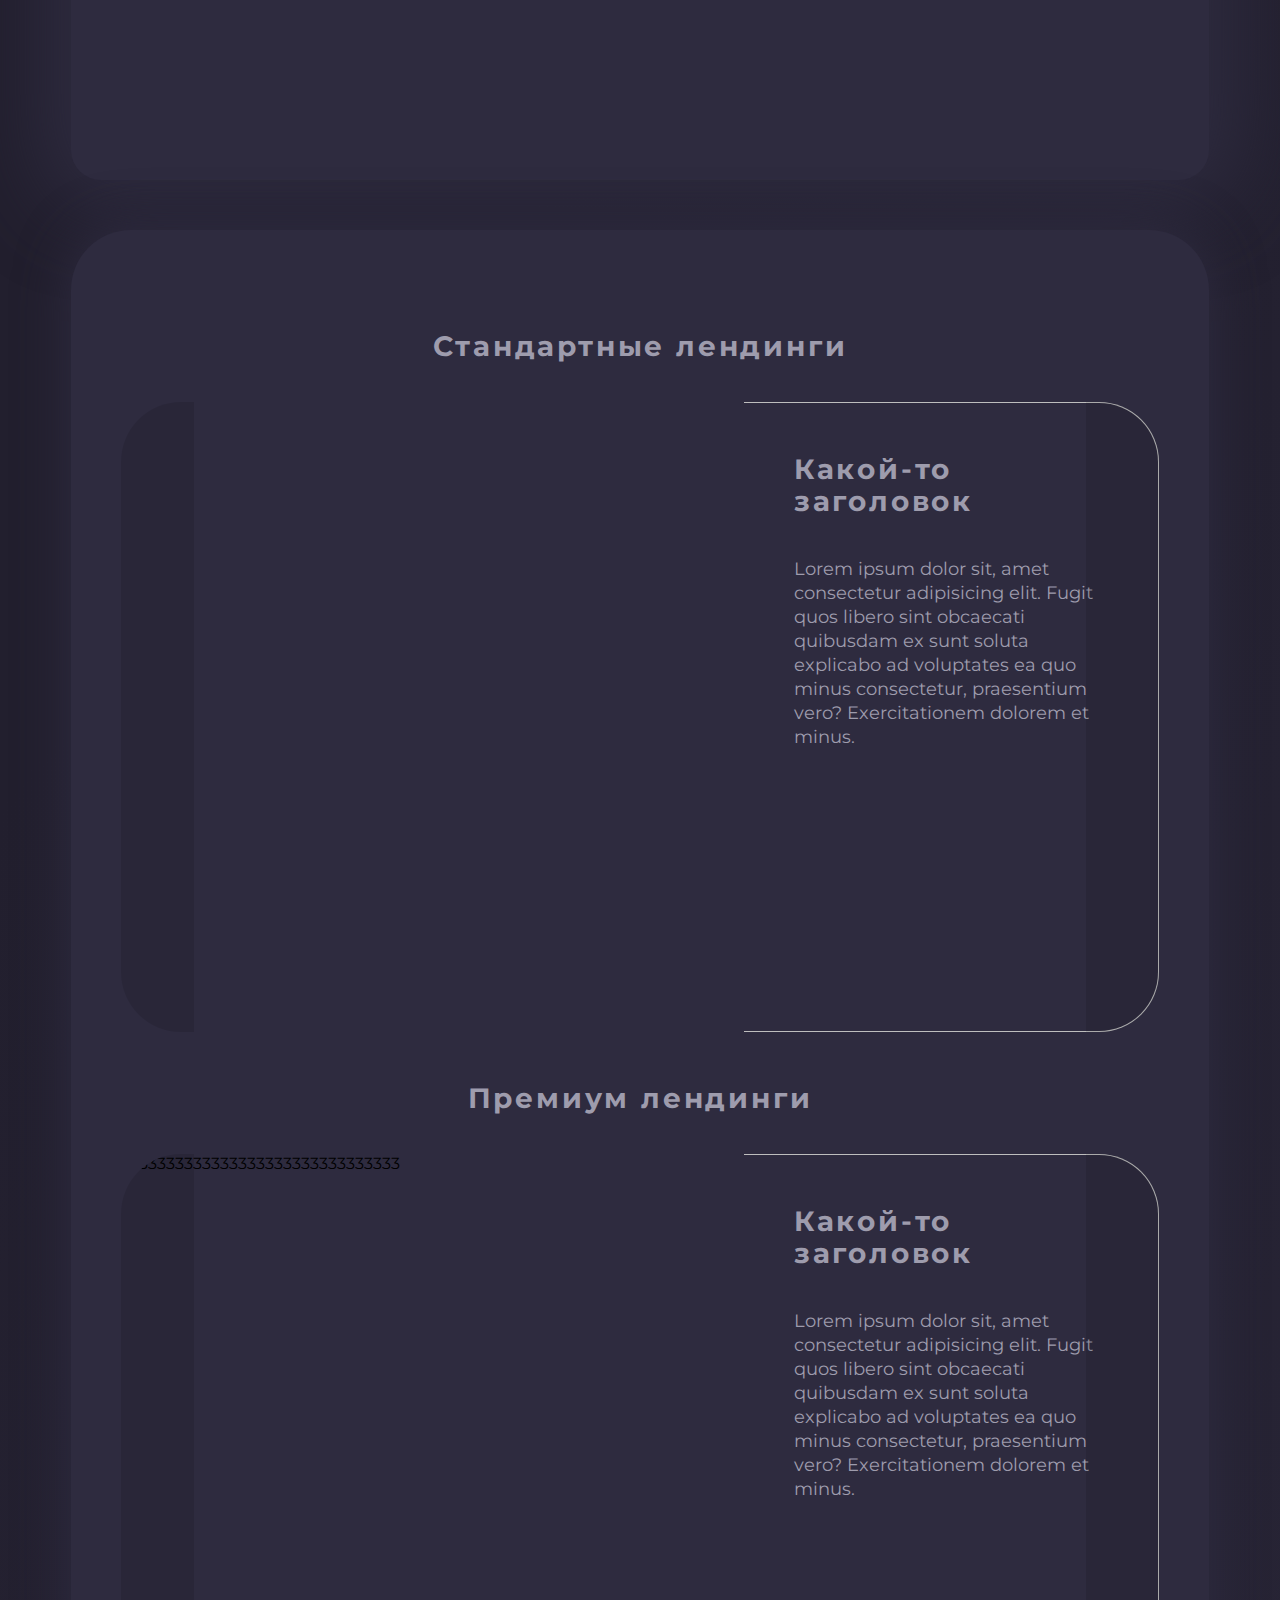
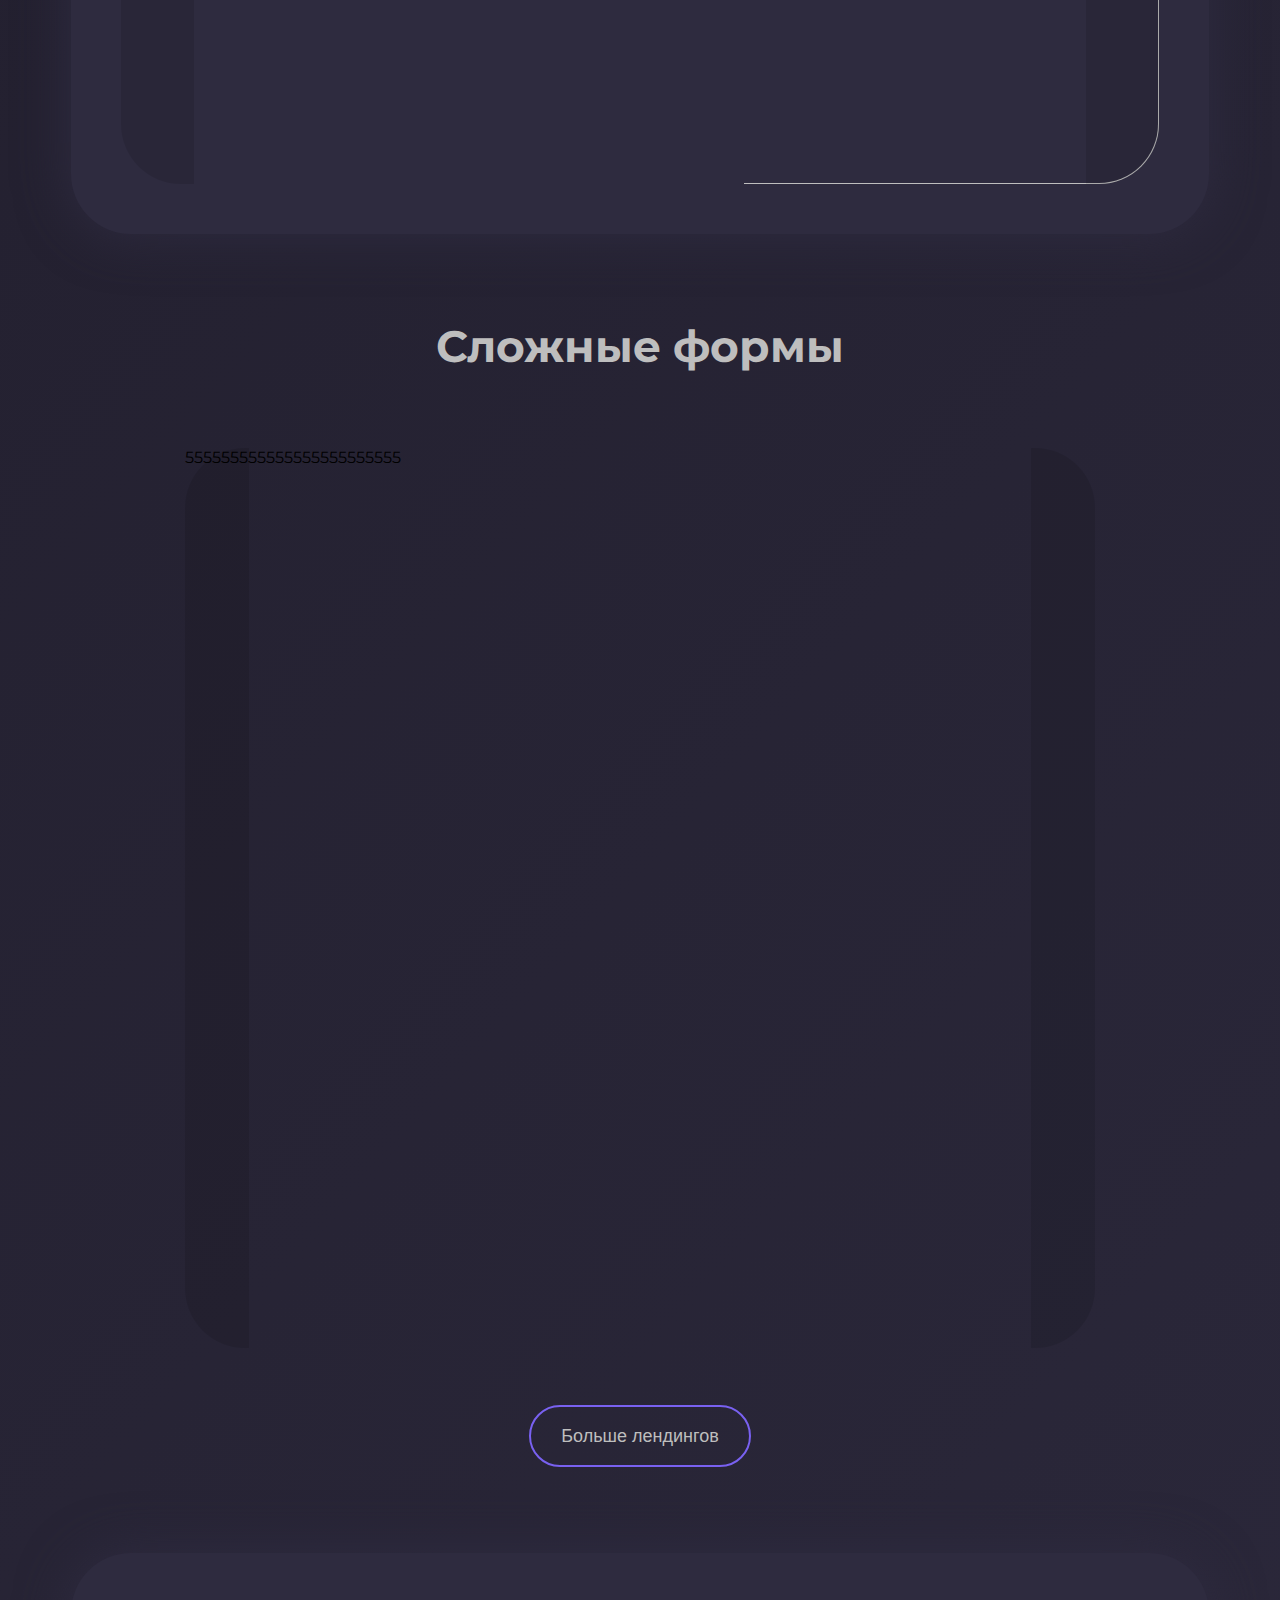
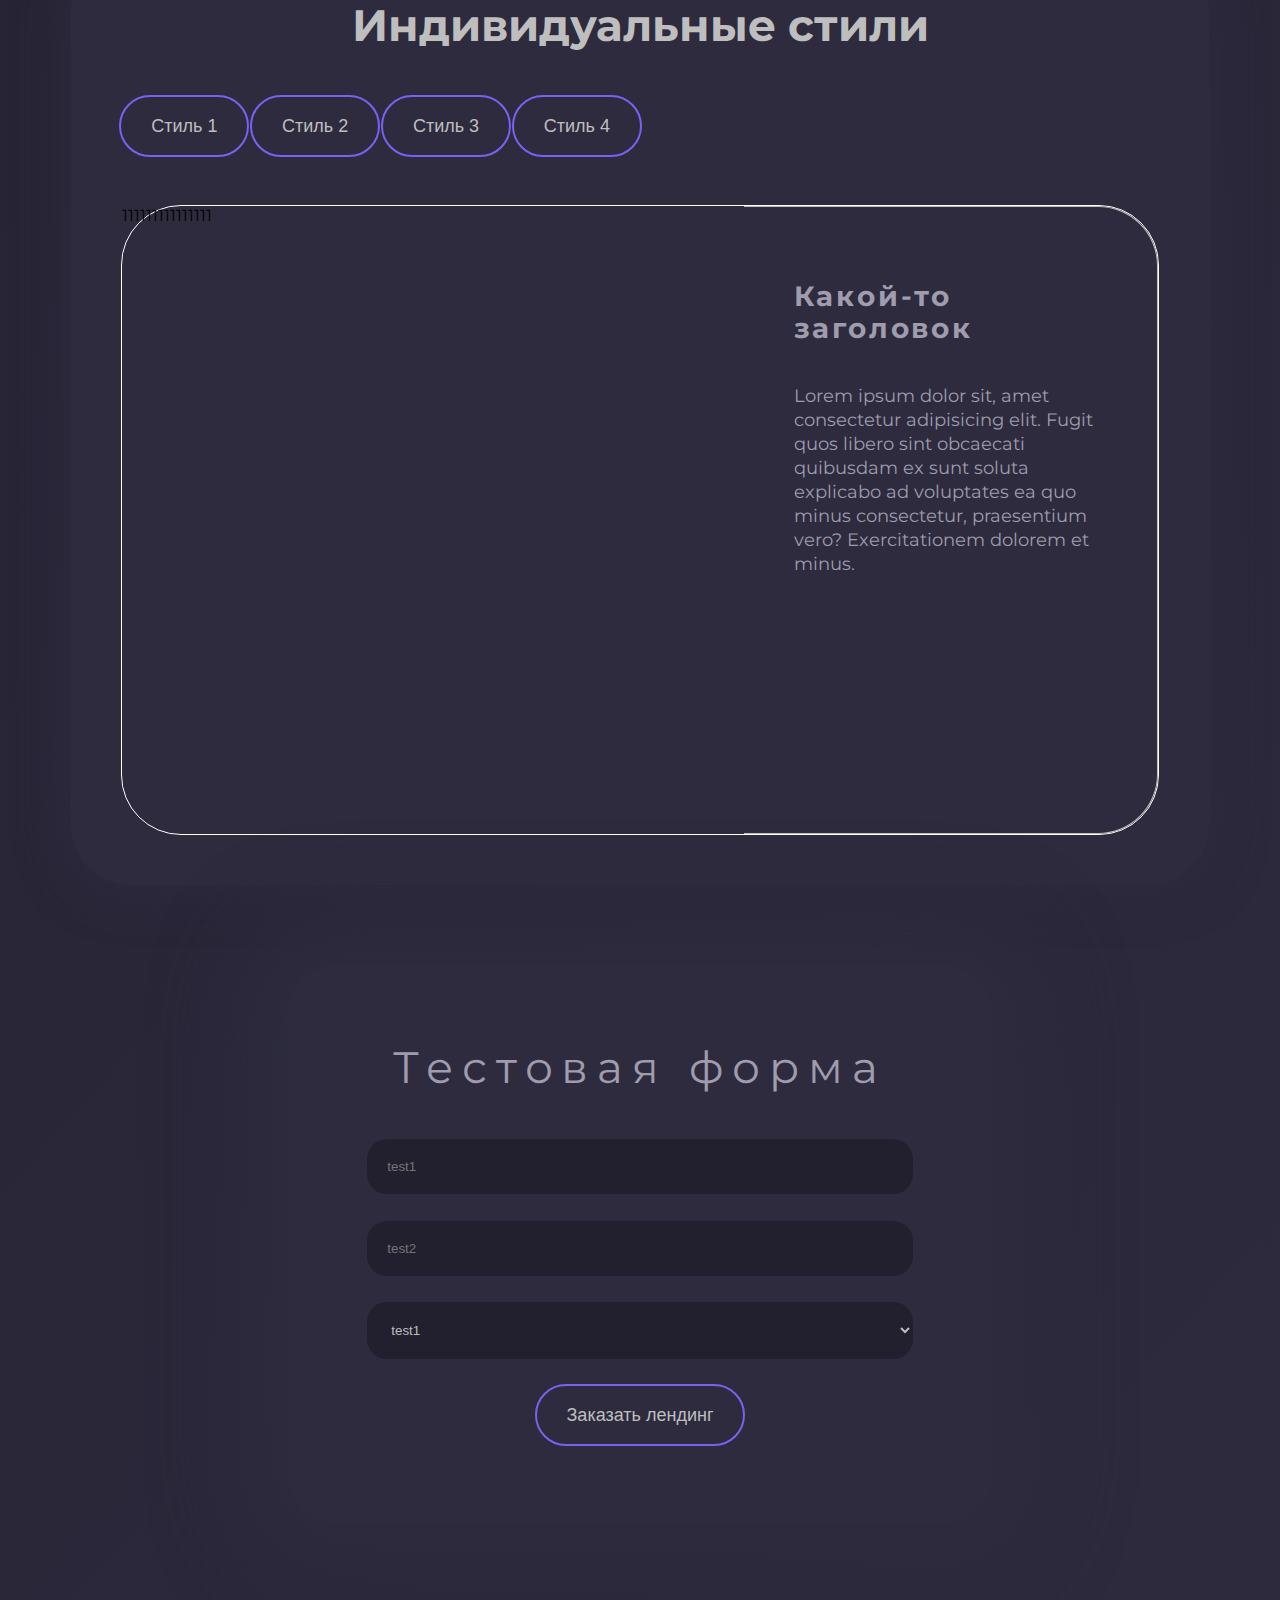
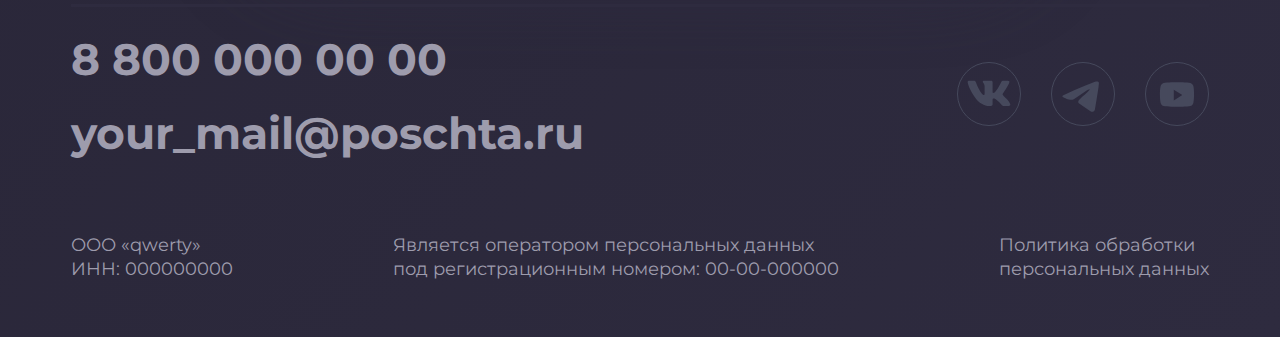
==== commit 1e027737: "Infase, and added tab animation" ====
--- a/index.html
+++ b/index.html
@@ -22,7 +22,32 @@
         <div class="container header__container">
             <button class="header__burger" id="burger"></button>
             <a href="" class="header__logolink">                  
-                <?xml version="1.0" encoding="UTF-8"?> <svg xmlns="http://www.w3.org/2000/svg" width="320" height="64" viewBox="0 0 507 64" fill="none"> <g clip-path="url(#clip0_2_9344)"> <path d="M0 31.9901C0 5.64626 5.60098 0 31.7336 0C57.8662 0 63.4674 5.64626 63.4674 31.9901C63.4674 58.334 57.8662 63.9806 31.7336 63.9806C5.60098 63.9806 0 58.334 0 31.9901Z" fill="#FF6A39"></path> <path d="M47.1093 26.1065C46.5527 21.9883 44.7836 19.1505 42.1199 18.1123C40.4899 17.4825 38.6412 17.5517 36.6269 18.3199C34.7186 19.0467 32.6579 20.424 30.4912 22.4036C30.2659 22.6043 30.1003 22.8534 29.9942 23.1234C29.7292 23.7947 32.3333 26.6741 33.0489 26.3972C33.2543 26.3142 33.4464 26.1964 33.6187 26.0373C36.8389 23.0887 39.0454 21.7875 40.8079 22.4728C42.5771 23.158 43.1801 25.1306 43.3855 26.6533C44.4721 34.7443 39.2773 42.1433 31.7502 44.2197C24.2031 42.1779 18.339 34.0937 19.4257 26.0027C19.8167 23.0957 21.8707 19.9118 24.0176 18.2715C26.1577 16.6449 28.8347 16.029 31.558 16.5273C31.6309 16.5412 32.0748 16.6519 32.2471 16.6519C32.9296 16.6519 33.4796 16.0774 33.4796 15.3645C33.4796 15.1222 33.4133 14.8939 33.3006 14.707C33.2808 14.6586 33.2542 14.617 33.2211 14.5755C33.2145 14.5686 33.2145 14.5686 33.2079 14.5686C33.0223 14.2294 32.32 14.0494 32.2073 14.0287C28.4703 13.3435 24.7796 14.2087 21.8111 16.465C18.8294 18.7352 16.8946 22.1682 16.3579 26.1411C15.6953 31.083 16.8747 36.1632 19.6841 40.4406C22.4737 44.6835 26.5487 47.6527 31.1604 48.7947L31.6574 48.9262L32.161 48.8432C36.8257 47.715 40.9471 44.7319 43.7632 40.4475C46.5925 36.1563 47.7719 31.0622 47.1093 26.1065Z" fill="white"></path> <path d="M87.034 45.916C86.7782 45.916 86.6326 45.7686 86.6326 45.5101V44.4016C86.6326 44.2179 86.6687 44.0321 86.8143 43.8847L96.9622 29.557H87.5805C87.3253 29.557 87.1797 29.3732 87.1797 29.1148V27.2693C87.1797 27.0109 87.3253 26.8271 87.5805 26.8271H100.687C100.978 26.8271 101.124 27.0109 101.124 27.2693V28.2668C101.124 28.4505 101.05 28.6363 100.943 28.7837L90.7206 43.2204H100.907C101.162 43.2204 101.307 43.3678 101.307 43.6263V45.5101C101.307 45.7686 101.162 45.916 100.907 45.916H87.034Z" fill="#ebebec"></path> <path d="M112.753 26.4199C117.244 26.4199 120.019 28.8207 120.019 33.5838V44.6627C120.019 44.8849 119.908 45.0686 119.689 45.1433C117.973 45.7713 115.382 46.3245 112.643 46.3245C108.555 46.3245 104.795 44.6627 104.795 40.2691C104.795 36.354 107.97 34.3975 112.643 34.3975C114.14 34.3975 115.783 34.6196 117.024 34.8397V33.6585C117.024 30.6681 115.818 29.1538 112.643 29.1538C110.599 29.1538 108.737 29.7454 107.459 30.5208C107.24 30.6681 107.058 30.6318 106.912 30.4097L105.855 28.859C105.745 28.6369 105.709 28.4895 105.855 28.3421C107.569 27.1569 109.942 26.4199 112.753 26.4199ZM112.645 43.6269C114.288 43.6269 115.93 43.2938 117.027 42.9626V37.4242C115.859 37.202 114.142 36.9819 112.645 36.9819C109.324 36.9819 107.789 38.2378 107.789 40.2691C107.789 42.4821 109.833 43.6269 112.645 43.6269Z" fill="#ebebec"></path> <path d="M132.901 26.4191C137.537 26.4191 140.823 29.3004 140.823 34.2472V38.3461C140.823 43.9229 137.428 46.3237 132.681 46.3237C130.344 46.3237 127.717 45.8431 125.635 45.0314C125.38 44.9204 125.306 44.773 125.306 44.5509V19.9195C125.306 19.6611 125.451 19.5137 125.707 19.5137H127.861C128.152 19.5137 128.298 19.6611 128.298 19.9195V27.5639C129.577 26.8976 131.184 26.4191 132.901 26.4191ZM137.793 38.3461V34.2472C137.793 30.7017 135.931 29.1146 132.645 29.1146C130.967 29.1146 129.47 29.6315 128.302 30.4432V42.9255C129.434 43.3697 131.041 43.6281 132.609 43.6281C135.857 43.6261 137.793 42.1865 137.793 38.3461Z" fill="#ebebec"></path> <path d="M174.161 43.5174C174.562 43.5174 175.257 43.481 175.914 43.4426C176.205 43.4426 176.351 43.59 176.351 43.8485V45.805C176.351 46.0271 176.241 46.2109 175.986 46.2472C175.329 46.2835 174.488 46.3219 174.013 46.3219C170.363 46.3219 167.662 44.327 167.662 39.786V22.5769C167.662 22.2822 167.808 22.1348 168.099 22.1348H169.998C170.217 22.1348 170.363 22.2822 170.398 22.5406L170.654 27.0089H175.401C175.656 27.0089 175.802 27.1563 175.802 27.4148V29.2603C175.802 29.5551 175.656 29.7045 175.401 29.7045H170.654V39.6386C170.656 42.0757 171.898 43.5174 174.161 43.5174Z" fill="#ebebec"></path> <path d="M186.998 26.4199C191.489 26.4199 194.264 28.8207 194.264 33.5838V44.6627C194.264 44.8849 194.154 45.0686 193.935 45.1433C192.218 45.7713 189.627 46.3245 186.888 46.3245C182.8 46.3245 179.04 44.6627 179.04 40.2691C179.04 36.354 182.216 34.3975 186.888 34.3975C188.385 34.3975 190.028 34.6196 191.269 34.8397V33.6585C191.269 30.6681 190.064 29.1538 186.888 29.1538C184.844 29.1538 182.982 29.7454 181.705 30.5208C181.485 30.6681 181.303 30.6318 181.157 30.4097L180.099 28.859C179.99 28.6369 179.954 28.4895 180.099 28.3421C181.814 27.1569 184.187 26.4199 186.998 26.4199ZM186.888 43.6269C188.531 43.6269 190.174 43.2938 191.269 42.9626V37.4242C190.102 37.202 188.385 36.9819 186.888 36.9819C183.567 36.9819 182.032 38.2378 182.032 40.2691C182.034 42.4821 184.078 43.6269 186.888 43.6269Z" fill="#ebebec"></path> <path d="M198.513 31.4869C198.445 31.4869 198.405 31.4466 198.405 31.3779V30.9721C198.405 30.9216 198.415 30.8731 198.463 30.8327L200.372 28.8035C201.292 27.8242 201.996 27.0328 201.996 26.221C201.996 25.6577 201.645 25.0722 200.753 25.0722C199.96 25.0722 199.441 25.4881 199.03 25.9424C198.982 26.001 198.922 25.9909 198.874 25.9424L198.561 25.5063C198.521 25.4558 198.521 25.3972 198.561 25.3488C199.03 24.8137 199.707 24.2988 200.743 24.2988C201.966 24.2988 202.816 25.0217 202.816 26.2089C202.816 27.2185 202.152 28.0403 201.094 29.2073C200.751 29.593 200.251 30.1381 199.655 30.7217H202.854C202.922 30.7217 202.962 30.7621 202.962 30.8408V31.3759C202.962 31.4446 202.922 31.4849 202.854 31.4849H198.513V31.4869ZM204.571 31.5374C204.247 31.5374 204.032 31.3093 204.032 30.9922C204.032 30.6651 204.247 30.437 204.571 30.437C204.884 30.437 205.11 30.6651 205.11 30.9922C205.108 31.3093 204.884 31.5374 204.571 31.5374ZM208.533 31.596C207.33 31.596 206.186 30.8832 206.186 29.2598V26.6168C206.186 25.0035 207.331 24.3008 208.533 24.3008C209.727 24.3008 210.862 25.0035 210.862 26.6168V29.2598C210.862 30.8832 209.727 31.596 208.533 31.596ZM208.533 30.8045C209.316 30.8045 210.05 30.3886 210.05 29.2901V26.6471C210.05 25.5083 209.326 25.0924 208.533 25.0924C207.731 25.0924 206.996 25.5083 206.996 26.6471V29.2901C206.998 30.3886 207.741 30.8045 208.533 30.8045Z" fill="#ebebec"></path> <path d="M154.257 46.7058C148.606 46.7058 144.181 42.1203 144.181 36.2689C144.181 30.4154 148.606 25.832 154.257 25.832C159.908 25.832 164.333 30.4174 164.333 36.2689C164.331 42.1203 159.906 46.7058 154.257 46.7058ZM154.257 28.7779C150.241 28.7779 147.095 32.0671 147.095 36.2689C147.095 40.4686 150.241 43.7599 154.257 43.7599C158.273 43.7599 161.419 40.4707 161.419 36.2689C161.419 32.0671 158.273 28.7779 154.257 28.7779Z" fill="#ebebec"></path> </g> <rect x="235" y="12" width="1" height="40" fill="#ebebec"></rect> <path d="M264.041 28.27C263.309 28.27 262.694 28.138 262.196 27.874C261.704 27.61 261.335 27.259 261.089 26.821C260.843 26.383 260.72 25.906 260.72 25.39C260.72 24.862 260.825 24.412 261.035 24.04C261.251 23.662 261.542 23.353 261.908 23.113C262.28 22.873 262.709 22.69 263.195 22.564C263.687 22.444 264.23 22.339 264.824 22.249C265.424 22.153 266.009 22.072 266.579 22.006C267.155 21.934 267.659 21.865 268.091 21.799L267.623 22.087C267.641 21.127 267.455 20.416 267.065 19.954C266.675 19.492 265.997 19.261 265.031 19.261C264.365 19.261 263.801 19.411 263.339 19.711C262.883 20.011 262.562 20.485 262.376 21.133L261.089 20.755C261.311 19.885 261.758 19.21 262.43 18.73C263.102 18.25 263.975 18.01 265.049 18.01C265.937 18.01 266.69 18.178 267.308 18.514C267.932 18.844 268.373 19.324 268.631 19.954C268.751 20.236 268.829 20.551 268.865 20.899C268.901 21.247 268.919 21.601 268.919 21.961V28H267.74V25.561L268.082 25.705C267.752 26.539 267.239 27.175 266.543 27.613C265.847 28.051 265.013 28.27 264.041 28.27ZM264.194 27.127C264.812 27.127 265.352 27.016 265.814 26.794C266.276 26.572 266.648 26.269 266.93 25.885C267.212 25.495 267.395 25.057 267.479 24.571C267.551 24.259 267.59 23.917 267.596 23.545C267.602 23.167 267.605 22.885 267.605 22.699L268.109 22.96C267.659 23.02 267.17 23.08 266.642 23.14C266.12 23.2 265.604 23.269 265.094 23.347C264.59 23.425 264.134 23.518 263.726 23.626C263.45 23.704 263.183 23.815 262.925 23.959C262.667 24.097 262.454 24.283 262.286 24.517C262.124 24.751 262.043 25.042 262.043 25.39C262.043 25.672 262.112 25.945 262.25 26.209C262.394 26.473 262.622 26.692 262.934 26.866C263.252 27.04 263.672 27.127 264.194 27.127ZM271.253 28V18.28H272.576V22.501H278.057V18.28H279.38V28H278.057V23.77H272.576V28H271.253ZM284.678 28.27C283.946 28.27 283.331 28.138 282.833 27.874C282.341 27.61 281.972 27.259 281.726 26.821C281.48 26.383 281.357 25.906 281.357 25.39C281.357 24.862 281.462 24.412 281.672 24.04C281.888 23.662 282.179 23.353 282.545 23.113C282.917 22.873 283.346 22.69 283.832 22.564C284.324 22.444 284.867 22.339 285.461 22.249C286.061 22.153 286.646 22.072 287.216 22.006C287.792 21.934 288.296 21.865 288.728 21.799L288.26 22.087C288.278 21.127 288.092 20.416 287.702 19.954C287.312 19.492 286.634 19.261 285.668 19.261C285.002 19.261 284.438 19.411 283.976 19.711C283.52 20.011 283.199 20.485 283.013 21.133L281.726 20.755C281.948 19.885 282.395 19.21 283.067 18.73C283.739 18.25 284.612 18.01 285.686 18.01C286.574 18.01 287.327 18.178 287.945 18.514C288.569 18.844 289.01 19.324 289.268 19.954C289.388 20.236 289.466 20.551 289.502 20.899C289.538 21.247 289.556 21.601 289.556 21.961V28H288.377V25.561L288.719 25.705C288.389 26.539 287.876 27.175 287.18 27.613C286.484 28.051 285.65 28.27 284.678 28.27ZM284.831 27.127C285.449 27.127 285.989 27.016 286.451 26.794C286.913 26.572 287.285 26.269 287.567 25.885C287.849 25.495 288.032 25.057 288.116 24.571C288.188 24.259 288.227 23.917 288.233 23.545C288.239 23.167 288.242 22.885 288.242 22.699L288.746 22.96C288.296 23.02 287.807 23.08 287.279 23.14C286.757 23.2 286.241 23.269 285.731 23.347C285.227 23.425 284.771 23.518 284.363 23.626C284.087 23.704 283.82 23.815 283.562 23.959C283.304 24.097 283.091 24.283 282.923 24.517C282.761 24.751 282.68 25.042 282.68 25.39C282.68 25.672 282.749 25.945 282.887 26.209C283.031 26.473 283.259 26.692 283.571 26.866C283.889 27.04 284.309 27.127 284.831 27.127ZM290.999 28V26.839C291.359 26.905 291.632 26.89 291.818 26.794C292.01 26.692 292.151 26.524 292.241 26.29C292.331 26.05 292.406 25.753 292.466 25.399C292.562 24.811 292.649 24.163 292.727 23.455C292.805 22.747 292.874 21.967 292.934 21.115C293 20.257 293.066 19.312 293.132 18.28H299.738V28H298.424V19.549H294.356C294.314 20.185 294.266 20.818 294.212 21.448C294.158 22.078 294.101 22.684 294.041 23.266C293.987 23.842 293.927 24.373 293.861 24.859C293.795 25.345 293.726 25.765 293.654 26.119C293.546 26.653 293.402 27.079 293.222 27.397C293.048 27.715 292.787 27.925 292.439 28.027C292.091 28.129 291.611 28.12 290.999 28ZM309.974 18.28V28H308.687V20.431L303.359 28H302.243V18.28H303.53V25.786L308.867 18.28H309.974ZM315.137 28V19.504H311.69V18.28H319.907V19.504H316.46V28H315.137ZM329.345 18.28V28H328.058V20.431L322.73 28H321.614V18.28H322.901V25.786L328.238 18.28H329.345ZM337.82 28V24.382C337.496 24.544 337.097 24.685 336.623 24.805C336.149 24.925 335.639 24.985 335.093 24.985C334.109 24.985 333.311 24.766 332.699 24.328C332.087 23.89 331.688 23.257 331.502 22.429C331.442 22.183 331.4 21.922 331.376 21.646C331.358 21.37 331.346 21.121 331.34 20.899C331.334 20.677 331.331 20.518 331.331 20.422V18.28H332.663V20.422C332.663 20.62 332.669 20.845 332.681 21.097C332.693 21.349 332.72 21.595 332.762 21.835C332.882 22.489 333.152 22.984 333.572 23.32C333.998 23.656 334.595 23.824 335.363 23.824C335.843 23.824 336.296 23.764 336.722 23.644C337.154 23.518 337.52 23.35 337.82 23.14V18.28H339.143V28H337.82ZM345.775 28.27C344.827 28.27 344.005 28.06 343.309 27.64C342.619 27.22 342.082 26.629 341.698 25.867C341.314 25.105 341.122 24.211 341.122 23.185C341.122 22.123 341.311 21.205 341.689 20.431C342.067 19.657 342.598 19.06 343.282 18.64C343.972 18.22 344.785 18.01 345.721 18.01C346.681 18.01 347.5 18.232 348.178 18.676C348.856 19.114 349.369 19.744 349.717 20.566C350.065 21.388 350.224 22.369 350.194 23.509H348.844V23.041C348.82 21.781 348.547 20.83 348.025 20.188C347.509 19.546 346.753 19.225 345.757 19.225C344.713 19.225 343.912 19.564 343.354 20.242C342.802 20.92 342.526 21.886 342.526 23.14C342.526 24.364 342.802 25.315 343.354 25.993C343.912 26.665 344.701 27.001 345.721 27.001C346.417 27.001 347.023 26.842 347.539 26.524C348.061 26.2 348.472 25.735 348.772 25.129L350.005 25.606C349.621 26.452 349.054 27.109 348.304 27.577C347.56 28.039 346.717 28.27 345.775 28.27ZM342.058 23.509V22.402H349.483V23.509H342.058ZM356.224 28.27C355.246 28.27 354.418 28.051 353.74 27.613C353.062 27.175 352.546 26.572 352.192 25.804C351.844 25.03 351.664 24.142 351.652 23.14C351.664 22.12 351.85 21.226 352.21 20.458C352.57 19.684 353.089 19.084 353.767 18.658C354.445 18.226 355.267 18.01 356.233 18.01C357.217 18.01 358.072 18.25 358.798 18.73C359.53 19.21 360.031 19.867 360.301 20.701L359.005 21.115C358.777 20.533 358.414 20.083 357.916 19.765C357.424 19.441 356.86 19.279 356.224 19.279C355.51 19.279 354.919 19.444 354.451 19.774C353.983 20.098 353.635 20.551 353.407 21.133C353.179 21.715 353.062 22.384 353.056 23.14C353.068 24.304 353.338 25.24 353.866 25.948C354.394 26.65 355.18 27.001 356.224 27.001C356.884 27.001 357.445 26.851 357.907 26.551C358.375 26.245 358.729 25.801 358.969 25.219L360.301 25.615C359.941 26.479 359.413 27.139 358.717 27.595C358.021 28.045 357.19 28.27 356.224 28.27ZM362.149 28L362.158 18.28H363.49V22.96L367.828 18.28H369.592L365.038 23.14L370.186 28H368.26L363.49 23.32V28H362.149ZM373.869 28.27C373.137 28.27 372.522 28.138 372.024 27.874C371.532 27.61 371.163 27.259 370.917 26.821C370.671 26.383 370.548 25.906 370.548 25.39C370.548 24.862 370.653 24.412 370.863 24.04C371.079 23.662 371.37 23.353 371.736 23.113C372.108 22.873 372.537 22.69 373.023 22.564C373.515 22.444 374.058 22.339 374.652 22.249C375.252 22.153 375.837 22.072 376.407 22.006C376.983 21.934 377.487 21.865 377.919 21.799L377.451 22.087C377.469 21.127 377.283 20.416 376.893 19.954C376.503 19.492 375.825 19.261 374.859 19.261C374.193 19.261 373.629 19.411 373.167 19.711C372.711 20.011 372.39 20.485 372.204 21.133L370.917 20.755C371.139 19.885 371.586 19.21 372.258 18.73C372.93 18.25 373.803 18.01 374.877 18.01C375.765 18.01 376.518 18.178 377.136 18.514C377.76 18.844 378.201 19.324 378.459 19.954C378.579 20.236 378.657 20.551 378.693 20.899C378.729 21.247 378.747 21.601 378.747 21.961V28H377.568V25.561L377.91 25.705C377.58 26.539 377.067 27.175 376.371 27.613C375.675 28.051 374.841 28.27 373.869 28.27ZM374.022 27.127C374.64 27.127 375.18 27.016 375.642 26.794C376.104 26.572 376.476 26.269 376.758 25.885C377.04 25.495 377.223 25.057 377.307 24.571C377.379 24.259 377.418 23.917 377.424 23.545C377.43 23.167 377.433 22.885 377.433 22.699L377.937 22.96C377.487 23.02 376.998 23.08 376.47 23.14C375.948 23.2 375.432 23.269 374.922 23.347C374.418 23.425 373.962 23.518 373.554 23.626C373.278 23.704 373.011 23.815 372.753 23.959C372.495 24.097 372.282 24.283 372.114 24.517C371.952 24.751 371.871 25.042 371.871 25.39C371.871 25.672 371.94 25.945 372.078 26.209C372.222 26.473 372.45 26.692 372.762 26.866C373.08 27.04 373.5 27.127 374.022 27.127ZM387.183 28V24.337H384.915C384.651 24.337 384.378 24.328 384.096 24.31C383.82 24.286 383.562 24.253 383.322 24.211C382.638 24.079 382.056 23.779 381.576 23.311C381.102 22.837 380.865 22.183 380.865 21.349C380.865 20.533 381.087 19.879 381.531 19.387C381.975 18.889 382.512 18.565 383.142 18.415C383.43 18.349 383.721 18.31 384.015 18.298C384.315 18.286 384.573 18.28 384.789 18.28H388.506L388.515 28H387.183ZM380.55 28L383.259 23.923H384.726L381.999 28H380.55ZM384.843 23.203H387.183V19.414H384.843C384.699 19.414 384.498 19.42 384.24 19.432C383.982 19.444 383.739 19.483 383.511 19.549C383.313 19.609 383.115 19.714 382.917 19.864C382.725 20.008 382.563 20.203 382.431 20.449C382.299 20.689 382.233 20.983 382.233 21.331C382.233 21.817 382.365 22.207 382.629 22.501C382.899 22.789 383.235 22.987 383.637 23.095C383.853 23.143 384.069 23.173 384.285 23.185C384.501 23.197 384.687 23.203 384.843 23.203ZM398.675 28.27C397.697 28.27 396.869 28.051 396.191 27.613C395.513 27.175 394.997 26.572 394.643 25.804C394.295 25.03 394.115 24.142 394.103 23.14C394.115 22.12 394.301 21.226 394.661 20.458C395.021 19.684 395.54 19.084 396.218 18.658C396.896 18.226 397.718 18.01 398.684 18.01C399.668 18.01 400.523 18.25 401.249 18.73C401.981 19.21 402.482 19.867 402.752 20.701L401.456 21.115C401.228 20.533 400.865 20.083 400.367 19.765C399.875 19.441 399.311 19.279 398.675 19.279C397.961 19.279 397.37 19.444 396.902 19.774C396.434 20.098 396.086 20.551 395.858 21.133C395.63 21.715 395.513 22.384 395.507 23.14C395.519 24.304 395.789 25.24 396.317 25.948C396.845 26.65 397.631 27.001 398.675 27.001C399.335 27.001 399.896 26.851 400.358 26.551C400.826 26.245 401.18 25.801 401.42 25.219L402.752 25.615C402.392 26.479 401.864 27.139 401.168 27.595C400.472 28.045 399.641 28.27 398.675 28.27ZM412.332 18.28V28H411.045V20.431L405.717 28H404.601V18.28H405.888V25.786L411.225 18.28H412.332ZM418.89 28.27C417.912 28.27 417.084 28.051 416.406 27.613C415.728 27.175 415.212 26.572 414.858 25.804C414.51 25.03 414.33 24.142 414.318 23.14C414.33 22.12 414.516 21.226 414.876 20.458C415.236 19.684 415.755 19.084 416.433 18.658C417.111 18.226 417.933 18.01 418.899 18.01C419.883 18.01 420.738 18.25 421.464 18.73C422.196 19.21 422.697 19.867 422.967 20.701L421.671 21.115C421.443 20.533 421.08 20.083 420.582 19.765C420.09 19.441 419.526 19.279 418.89 19.279C418.176 19.279 417.585 19.444 417.117 19.774C416.649 20.098 416.301 20.551 416.073 21.133C415.845 21.715 415.728 22.384 415.722 23.14C415.734 24.304 416.004 25.24 416.532 25.948C417.06 26.65 417.846 27.001 418.89 27.001C419.55 27.001 420.111 26.851 420.573 26.551C421.041 26.245 421.395 25.801 421.635 25.219L422.967 25.615C422.607 26.479 422.079 27.139 421.383 27.595C420.687 28.045 419.856 28.27 418.89 28.27ZM427.233 28V19.504H423.786V18.28H432.003V19.504H428.556V28H427.233ZM437.832 28.27C436.884 28.27 436.062 28.06 435.366 27.64C434.676 27.22 434.139 26.629 433.755 25.867C433.371 25.105 433.179 24.211 433.179 23.185C433.179 22.123 433.368 21.205 433.746 20.431C434.124 19.657 434.655 19.06 435.339 18.64C436.029 18.22 436.842 18.01 437.778 18.01C438.738 18.01 439.557 18.232 440.235 18.676C440.913 19.114 441.426 19.744 441.774 20.566C442.122 21.388 442.281 22.369 442.251 23.509H440.901V23.041C440.877 21.781 440.604 20.83 440.082 20.188C439.566 19.546 438.81 19.225 437.814 19.225C436.77 19.225 435.969 19.564 435.411 20.242C434.859 20.92 434.583 21.886 434.583 23.14C434.583 24.364 434.859 25.315 435.411 25.993C435.969 26.665 436.758 27.001 437.778 27.001C438.474 27.001 439.08 26.842 439.596 26.524C440.118 26.2 440.529 25.735 440.829 25.129L442.062 25.606C441.678 26.452 441.111 27.109 440.361 27.577C439.617 28.039 438.774 28.27 437.832 28.27ZM434.115 23.509V22.402H441.54V23.509H434.115ZM443.976 28V18.28H445.155L448.944 26.236L452.742 18.28H453.912V28H452.634V21.106L449.367 28H448.53L445.263 21.106V28H443.976ZM459.211 28.27C458.479 28.27 457.864 28.138 457.366 27.874C456.874 27.61 456.505 27.259 456.259 26.821C456.013 26.383 455.89 25.906 455.89 25.39C455.89 24.862 455.995 24.412 456.205 24.04C456.421 23.662 456.712 23.353 457.078 23.113C457.45 22.873 457.879 22.69 458.365 22.564C458.857 22.444 459.4 22.339 459.994 22.249C460.594 22.153 461.179 22.072 461.749 22.006C462.325 21.934 462.829 21.865 463.261 21.799L462.793 22.087C462.811 21.127 462.625 20.416 462.235 19.954C461.845 19.492 461.167 19.261 460.201 19.261C459.535 19.261 458.971 19.411 458.509 19.711C458.053 20.011 457.732 20.485 457.546 21.133L456.259 20.755C456.481 19.885 456.928 19.21 457.6 18.73C458.272 18.25 459.145 18.01 460.219 18.01C461.107 18.01 461.86 18.178 462.478 18.514C463.102 18.844 463.543 19.324 463.801 19.954C463.921 20.236 463.999 20.551 464.035 20.899C464.071 21.247 464.089 21.601 464.089 21.961V28H462.91V25.561L463.252 25.705C462.922 26.539 462.409 27.175 461.713 27.613C461.017 28.051 460.183 28.27 459.211 28.27ZM459.364 27.127C459.982 27.127 460.522 27.016 460.984 26.794C461.446 26.572 461.818 26.269 462.1 25.885C462.382 25.495 462.565 25.057 462.649 24.571C462.721 24.259 462.76 23.917 462.766 23.545C462.772 23.167 462.775 22.885 462.775 22.699L463.279 22.96C462.829 23.02 462.34 23.08 461.812 23.14C461.29 23.2 460.774 23.269 460.264 23.347C459.76 23.425 459.304 23.518 458.896 23.626C458.62 23.704 458.353 23.815 458.095 23.959C457.837 24.097 457.624 24.283 457.456 24.517C457.294 24.751 457.213 25.042 457.213 25.39C457.213 25.672 457.282 25.945 457.42 26.209C457.564 26.473 457.792 26.692 458.104 26.866C458.422 27.04 458.842 27.127 459.364 27.127ZM261.251 50L261.26 40.28H262.592V44.96L266.93 40.28H268.694L264.14 45.14L269.288 50H267.362L262.592 45.32V50H261.251ZM274.073 50.27C273.107 50.27 272.282 50.051 271.598 49.613C270.914 49.175 270.389 48.569 270.023 47.795C269.657 47.021 269.474 46.133 269.474 45.131C269.474 44.111 269.66 43.217 270.032 42.449C270.404 41.681 270.932 41.084 271.616 40.658C272.306 40.226 273.125 40.01 274.073 40.01C275.045 40.01 275.873 40.229 276.557 40.667C277.247 41.099 277.772 41.702 278.132 42.476C278.498 43.244 278.681 44.129 278.681 45.131C278.681 46.151 278.498 47.048 278.132 47.822C277.766 48.59 277.238 49.19 276.548 49.622C275.858 50.054 275.033 50.27 274.073 50.27ZM274.073 49.001C275.153 49.001 275.957 48.644 276.485 47.93C277.013 47.21 277.277 46.277 277.277 45.131C277.277 43.955 277.01 43.019 276.476 42.323C275.948 41.627 275.147 41.279 274.073 41.279C273.347 41.279 272.747 41.444 272.273 41.774C271.805 42.098 271.454 42.551 271.22 43.133C270.992 43.709 270.878 44.375 270.878 45.131C270.878 46.301 271.148 47.24 271.688 47.948C272.228 48.65 273.023 49.001 274.073 49.001ZM280.657 50V40.28H281.836L285.625 48.236L289.423 40.28H290.593V50H289.315V43.106L286.048 50H285.211L281.944 43.106V50H280.657ZM293.103 50V40.28H294.282L298.071 48.236L301.869 40.28H303.039V50H301.761V43.106L298.494 50H297.657L294.39 43.106V50H293.103ZM306.943 54.32L308.824 49.217L308.851 50.729L304.594 40.28H305.998L309.49 49.019H308.914L312.136 40.28H313.486L308.266 54.32H306.943ZM315.04 50V40.28H316.363V44.501H321.844V40.28H323.167V50H321.844V45.77H316.363V50H315.04ZM333.406 40.28V50H332.119V42.431L326.791 50H325.675V40.28H326.962V47.786L332.299 40.28H333.406ZM335.923 50L335.932 40.28H337.264V44.96L341.602 40.28H343.366L338.812 45.14L343.96 50H342.034L337.264 45.32V50H335.923ZM347.643 50.27C346.911 50.27 346.296 50.138 345.798 49.874C345.306 49.61 344.937 49.259 344.691 48.821C344.445 48.383 344.322 47.906 344.322 47.39C344.322 46.862 344.427 46.412 344.637 46.04C344.853 45.662 345.144 45.353 345.51 45.113C345.882 44.873 346.311 44.69 346.797 44.564C347.289 44.444 347.832 44.339 348.426 44.249C349.026 44.153 349.611 44.072 350.181 44.006C350.757 43.934 351.261 43.865 351.693 43.799L351.225 44.087C351.243 43.127 351.057 42.416 350.667 41.954C350.277 41.492 349.599 41.261 348.633 41.261C347.967 41.261 347.403 41.411 346.941 41.711C346.485 42.011 346.164 42.485 345.978 43.133L344.691 42.755C344.913 41.885 345.36 41.21 346.032 40.73C346.704 40.25 347.577 40.01 348.651 40.01C349.539 40.01 350.292 40.178 350.91 40.514C351.534 40.844 351.975 41.324 352.233 41.954C352.353 42.236 352.431 42.551 352.467 42.899C352.503 43.247 352.521 43.601 352.521 43.961V50H351.342V47.561L351.684 47.705C351.354 48.539 350.841 49.175 350.145 49.613C349.449 50.051 348.615 50.27 347.643 50.27ZM347.796 49.127C348.414 49.127 348.954 49.016 349.416 48.794C349.878 48.572 350.25 48.269 350.532 47.885C350.814 47.495 350.997 47.057 351.081 46.571C351.153 46.259 351.192 45.917 351.198 45.545C351.204 45.167 351.207 44.885 351.207 44.699L351.711 44.96C351.261 45.02 350.772 45.08 350.244 45.14C349.722 45.2 349.206 45.269 348.696 45.347C348.192 45.425 347.736 45.518 347.328 45.626C347.052 45.704 346.785 45.815 346.527 45.959C346.269 46.097 346.056 46.283 345.888 46.517C345.726 46.751 345.645 47.042 345.645 47.39C345.645 47.672 345.714 47.945 345.852 48.209C345.996 48.473 346.224 48.692 346.536 48.866C346.854 49.04 347.274 49.127 347.796 49.127ZM363.216 51.683V50H354.855V40.28H356.178V48.731H361.263V40.28H362.586V48.776H364.539V51.683H363.216ZM373.695 40.28V50H372.408V42.431L367.08 50H365.964V40.28H367.251V47.786L372.588 40.28H373.695ZM383.943 40.28V50H382.656V42.431L377.328 50H376.212V40.28H377.499V47.786L382.836 40.28H383.943ZM394.104 50.27C393.127 50.27 392.299 50.051 391.621 49.613C390.943 49.175 390.427 48.572 390.073 47.804C389.725 47.03 389.545 46.142 389.533 45.14C389.545 44.12 389.731 43.226 390.091 42.458C390.451 41.684 390.97 41.084 391.648 40.658C392.326 40.226 393.148 40.01 394.114 40.01C395.098 40.01 395.953 40.25 396.679 40.73C397.411 41.21 397.912 41.867 398.182 42.701L396.886 43.115C396.658 42.533 396.295 42.083 395.797 41.765C395.305 41.441 394.741 41.279 394.104 41.279C393.391 41.279 392.8 41.444 392.332 41.774C391.864 42.098 391.516 42.551 391.288 43.133C391.06 43.715 390.943 44.384 390.937 45.14C390.949 46.304 391.219 47.24 391.747 47.948C392.275 48.65 393.061 49.001 394.104 49.001C394.765 49.001 395.326 48.851 395.788 48.551C396.256 48.245 396.61 47.801 396.85 47.219L398.182 47.615C397.822 48.479 397.294 49.139 396.598 49.595C395.902 50.045 395.071 50.27 394.104 50.27ZM403.634 50V40.28H411.365V50H410.042V41.549H404.957V50H403.634ZM416.672 50.27C415.94 50.27 415.325 50.138 414.827 49.874C414.335 49.61 413.966 49.259 413.72 48.821C413.474 48.383 413.351 47.906 413.351 47.39C413.351 46.862 413.456 46.412 413.666 46.04C413.882 45.662 414.173 45.353 414.539 45.113C414.911 44.873 415.34 44.69 415.826 44.564C416.318 44.444 416.861 44.339 417.455 44.249C418.055 44.153 418.64 44.072 419.21 44.006C419.786 43.934 420.29 43.865 420.722 43.799L420.254 44.087C420.272 43.127 420.086 42.416 419.696 41.954C419.306 41.492 418.628 41.261 417.662 41.261C416.996 41.261 416.432 41.411 415.97 41.711C415.514 42.011 415.193 42.485 415.007 43.133L413.72 42.755C413.942 41.885 414.389 41.21 415.061 40.73C415.733 40.25 416.606 40.01 417.68 40.01C418.568 40.01 419.321 40.178 419.939 40.514C420.563 40.844 421.004 41.324 421.262 41.954C421.382 42.236 421.46 42.551 421.496 42.899C421.532 43.247 421.55 43.601 421.55 43.961V50H420.371V47.561L420.713 47.705C420.383 48.539 419.87 49.175 419.174 49.613C418.478 50.051 417.644 50.27 416.672 50.27ZM416.825 49.127C417.443 49.127 417.983 49.016 418.445 48.794C418.907 48.572 419.279 48.269 419.561 47.885C419.843 47.495 420.026 47.057 420.11 46.571C420.182 46.259 420.221 45.917 420.227 45.545C420.233 45.167 420.236 44.885 420.236 44.699L420.74 44.96C420.29 45.02 419.801 45.08 419.273 45.14C418.751 45.2 418.235 45.269 417.725 45.347C417.221 45.425 416.765 45.518 416.357 45.626C416.081 45.704 415.814 45.815 415.556 45.959C415.298 46.097 415.085 46.283 414.917 46.517C414.755 46.751 414.674 47.042 414.674 47.39C414.674 47.672 414.743 47.945 414.881 48.209C415.025 48.473 415.253 48.692 415.565 48.866C415.883 49.04 416.303 49.127 416.825 49.127ZM432.245 51.683V50H423.884V40.28H425.207V48.731H430.292V40.28H431.615V48.776H433.568V51.683H432.245ZM442.724 40.28V50H441.437V42.431L436.109 50H434.993V40.28H436.28V47.786L441.617 40.28H442.724ZM449.363 50.27C448.415 50.27 447.593 50.06 446.897 49.64C446.207 49.22 445.67 48.629 445.286 47.867C444.902 47.105 444.71 46.211 444.71 45.185C444.71 44.123 444.899 43.205 445.277 42.431C445.655 41.657 446.186 41.06 446.87 40.64C447.56 40.22 448.373 40.01 449.309 40.01C450.269 40.01 451.088 40.232 451.766 40.676C452.444 41.114 452.957 41.744 453.305 42.566C453.653 43.388 453.812 44.369 453.782 45.509H452.432V45.041C452.408 43.781 452.135 42.83 451.613 42.188C451.097 41.546 450.341 41.225 449.345 41.225C448.301 41.225 447.5 41.564 446.942 42.242C446.39 42.92 446.114 43.886 446.114 45.14C446.114 46.364 446.39 47.315 446.942 47.993C447.5 48.665 448.289 49.001 449.309 49.001C450.005 49.001 450.611 48.842 451.127 48.524C451.649 48.2 452.06 47.735 452.36 47.129L453.593 47.606C453.209 48.452 452.642 49.109 451.892 49.577C451.148 50.039 450.305 50.27 449.363 50.27ZM445.646 45.509V44.402H453.071V45.509H445.646ZM455.771 50V40.28H457.094V44.501H462.575V40.28H463.898V50H462.575V45.77H457.094V50H455.771ZM469.051 50V41.504H465.604V40.28H473.821V41.504H470.374V50H469.051ZM477.949 50.27C477.217 50.27 476.602 50.138 476.104 49.874C475.612 49.61 475.243 49.259 474.997 48.821C474.751 48.383 474.628 47.906 474.628 47.39C474.628 46.862 474.733 46.412 474.943 46.04C475.159 45.662 475.45 45.353 475.816 45.113C476.188 44.873 476.617 44.69 477.103 44.564C477.595 44.444 478.138 44.339 478.732 44.249C479.332 44.153 479.917 44.072 480.487 44.006C481.063 43.934 481.567 43.865 481.999 43.799L481.531 44.087C481.549 43.127 481.363 42.416 480.973 41.954C480.583 41.492 479.905 41.261 478.939 41.261C478.273 41.261 477.709 41.411 477.247 41.711C476.791 42.011 476.47 42.485 476.284 43.133L474.997 42.755C475.219 41.885 475.666 41.21 476.338 40.73C477.01 40.25 477.883 40.01 478.957 40.01C479.845 40.01 480.598 40.178 481.216 40.514C481.84 40.844 482.281 41.324 482.539 41.954C482.659 42.236 482.737 42.551 482.773 42.899C482.809 43.247 482.827 43.601 482.827 43.961V50H481.648V47.561L481.99 47.705C481.66 48.539 481.147 49.175 480.451 49.613C479.755 50.051 478.921 50.27 477.949 50.27ZM478.102 49.127C478.72 49.127 479.26 49.016 479.722 48.794C480.184 48.572 480.556 48.269 480.838 47.885C481.12 47.495 481.303 47.057 481.387 46.571C481.459 46.259 481.498 45.917 481.504 45.545C481.51 45.167 481.513 44.885 481.513 44.699L482.017 44.96C481.567 45.02 481.078 45.08 480.55 45.14C480.028 45.2 479.512 45.269 479.002 45.347C478.498 45.425 478.042 45.518 477.634 45.626C477.358 45.704 477.091 45.815 476.833 45.959C476.575 46.097 476.362 46.283 476.194 46.517C476.032 46.751 475.951 47.042 475.951 47.39C475.951 47.672 476.02 47.945 476.158 48.209C476.302 48.473 476.53 48.692 476.842 48.866C477.16 49.04 477.58 49.127 478.102 49.127ZM485.161 50V40.28H486.34L490.129 48.236L493.927 40.28H495.097V50H493.819V43.106L490.552 50H489.715L486.448 43.106V50H485.161ZM505.337 40.28V50H504.05V42.431L498.722 50H497.606V40.28H498.893V47.786L504.23 40.28H505.337Z" fill="#ebebec"></path> <defs> <clipPath id="clip0_2_9344"> <rect width="211" height="64" fill="#ebebec"></rect> </clipPath> </defs> </svg> 
+                <?xml version="1.0" ?>
+                <!-- Uploaded to: SVG Repo, www.svgrepo.com, Generator: SVG Repo Mixer Tools -->
+                <svg fill="#ff8562" width="60px" height="60px" viewBox="0 0 64 64" version="1.1" xml:space="preserve" xmlns="http://www.w3.org/2000/svg" xmlns:xlink="http://www.w3.org/1999/xlink">
+                <g id="smart_lamp"/>
+                <g id="e-wallet"/>
+                <g id="virtual_reality"/>
+                <g id="payment"/>
+                <g id="cloud_storage"/>
+                <g id="security_camera"/>
+                <g id="smart_home"/>
+                <g id="connection"/>
+                <g id="game"/>
+                <g id="drone"/>
+                <g id="smart_car"/>
+                <g id="camera"/>
+                <g id="online_business"/>
+                <g id="smartwatch"/>
+                <g id="online_shopping">
+                <path d="M60,16H19.4l-0.1-0.5C19,14,17.8,13,16.3,13h-1.5c-0.4-1.2-1.5-2-2.8-2H4c-0.6,0-1,0.4-1,1v4c0,0.6,0.4,1,1,1h8   c1.3,0,2.4-0.8,2.8-2h1.5c0.5,0,0.9,0.4,1,0.8l4.5,25.3l-2.7,0.5c-1.8,0.3-3.1,1.8-3.1,3.7c0,1,0.4,1.9,1.1,2.6   c0.7,0.7,1.6,1.1,2.6,1.1h3.4c0.5,2.3,2.5,4,4.9,4s4.4-1.7,4.9-4h11.2c0.5,2.3,2.5,4,4.9,4s4.4-1.7,4.9-4H56c0.6,0,1-0.4,1-1   s-0.4-1-1-1h-2.1c-0.5-2.3-2.5-4-4.9-4s-4.4,1.7-4.9,4H32.9c-0.5-2.3-2.5-4-4.9-4s-4.4,1.7-4.9,4h-3.4c-0.5,0-0.9-0.2-1.2-0.5   c-0.3-0.3-0.5-0.8-0.5-1.2c0-0.8,0.6-1.5,1.4-1.7l3.7-0.6c0,0,0,0,0,0l37-6c0.5-0.1,0.8-0.5,0.8-1V17C61,16.4,60.6,16,60,16z    M12,15H5v-2h7c0.6,0,1,0.4,1,1S12.6,15,12,15z M49,45c1.7,0,3,1.3,3,3s-1.3,3-3,3s-3-1.3-3-3S47.3,45,49,45z M28,45   c1.7,0,3,1.3,3,3s-1.3,3-3,3s-3-1.3-3-3S26.3,45,28,45z M22.7,34.9l8.2-1.1l1,5.7l-8.1,1.3L22.7,34.9z M39.1,23.1l-8,0.4l-1-5.5h8   L39.1,23.1z M40.2,18h8l0.9,4.6L41.2,23L40.2,18z M39.5,25.1l1,5.5l-8,1.1l-1.1-6.1L39.5,25.1z M30.6,31.9l-8.2,1.1L21.2,26   l8.3-0.4L30.6,31.9z M32.9,33.6l8-1.1l1,5.4l-8.1,1.3L32.9,33.6z M42.9,32.2l7.9-1l1,5.1l-7.9,1.3L42.9,32.2z M42.5,30.3l-1-5.3   l8-0.4l0.9,4.7L42.5,30.3z M51.5,24.4l7.5-0.4v4.1L52.4,29L51.5,24.4z M59,22.1l-7.9,0.4L50.2,18H59V22.1z M28.2,18l1,5.6L20.9,24   c-0.1,0-0.1,0-0.1,0l-1.1-6H28.2z M53.8,36l-1-5l6.2-0.8v5L53.8,36z"/>
+                </g>
+                <g id="smart_Television"/>
+                <g id="security"/>
+                <g id="communication"/>
+                <g id="remote_control"/>
+                <g id="satelite_dish"/>
+                </svg>
             </a>
             <nav class="header__nav">
                 <ul class="header__list">
@@ -60,7 +85,7 @@
             </nav>
             <div class="header__buttonbox">
                 <a href="" class="button header__button">
-                    8 800 555 38 62
+                    8 800 000 00 00
                 </a>
             </div>
         </div>
@@ -101,7 +126,7 @@
             </nav>
             <div class="mobile__buttonbox">
                 <a href="" class="button mobile__button">
-                    8 800 555 38 62
+                    8 800 000 00 00
                 </a>
             </div>
         </div>
@@ -118,8 +143,45 @@
                     </div>
                     <div class="hero__content hero__content--mobile">
                         <img src="./source/image/hero_border.png" alt="" class="hero__background">
-                        <div class="hero__preview">Lorem ipsum dolor, sit amet consectetur adipisicing elit. Perferendis tenetur placeat ut, id quidem vitae praesentium amet nostrum voluptates magnam, similique ad. Eveniet atque accusantium aspernatur! Ipsum numquam explicabo voluptatum.</div>
-                        <!-- сюда блок с примером (внутри телефона)-->
+                        <div class="hero__frame">
+                            <div class="hero__frame--content">
+                                <br><br><br><br><br>
+                                НАЧАЛО СТРАНИЦЫ<br><br><br><br><br>
+                                КАКОЙ ТО ТЕКСТ 1<br><br><br><br><br>
+                                КАКОЙ ТО ТЕКСТ 2<br><br><br><br><br>
+                                КАКОЙ ТО ТЕКСТ 3<br><br><br><br><br>
+                                КАКОЙ ТО ТЕКСТ 4<br><br><br><br><br>
+                                КАКОЙ ТО ТЕКСТ 5<br><br><br><br><br>
+                                КАКОЙ ТО ТЕКСТ 6<br><br><br><br><br>
+                                КАКОЙ ТО ТЕКСТ 7<br><br><br><br><br>
+                                КАКОЙ ТО ТЕКСТ 8<br><br><br><br><br>
+                                КАКОЙ ТО ТЕКСТ 9<br><br><br><br><br>                                
+                                КАКОЙ ТО ТЕКСТ 10<br><br><br><br><br>
+                                КАКОЙ ТО ТЕКСТ 11<br><br><br><br><br>
+                                КАКОЙ ТО ТЕКСТ 12<br><br><br><br><br>
+                                КАКОЙ ТО ТЕКСТ 13<br><br><br><br><br>
+                                КАКОЙ ТО ТЕКСТ 14<br><br><br><br><br>
+                                КАКОЙ ТО ТЕКСТ 15<br><br><br><br><br>
+                                КАКОЙ ТО ТЕКСТ 16<br><br><br><br><br>
+                                КАКОЙ ТО ТЕКСТ 17<br><br><br><br><br>
+                                КАКОЙ ТО ТЕКСТ 18<br><br><br><br><br>
+                                КАКОЙ ТО ТЕКСТ 19<br><br><br><br><br>
+                                КАКОЙ ТО ТЕКСТ 20<br><br><br><br><br>
+                                КАКОЙ ТО ТЕКСТ 21<br><br><br><br><br>
+                                КАКОЙ ТО ТЕКСТ 22<br><br><br><br><br>
+                                КАКОЙ ТО ТЕКСТ 23<br><br><br><br><br>
+                                КАКОЙ ТО ТЕКСТ 24<br><br><br><br><br>
+                                КАКОЙ ТО ТЕКСТ 25<br><br><br><br><br>
+                                КАКОЙ ТО ТЕКСТ 26<br><br><br><br><br>
+                                КАКОЙ ТО ТЕКСТ 27<br><br><br><br><br>
+                                КАКОЙ ТО ТЕКСТ 28<br><br><br><br><br>
+                                КАКОЙ ТО ТЕКСТ 29<br><br><br><br><br>
+                                КАКОЙ ТО ТЕКСТ 30<br><br><br><br><br>
+                                КАКОЙ ТО ТЕКСТ 31<br><br><br><br><br>
+                                КАКОЙ ТО ТЕКСТ 32<br><br><br><br><br>
+                                КОНЕЦ СТРАНИЦЫ<br><br><br><br><br>
+                            </div>
+                        </div>
                     </div>
                 </div>
             </section>
@@ -175,6 +237,20 @@
                 </p>
             </div>
         </section>
+        <section class="hero">
+            <div class="container hero__container">
+                <div class="hero__content">
+                    <h1 class="hero__heading">Какой-то заголовок</h1>
+                    <p class="hero__description description">
+                        Lorem ipsum dolor sit amet consectetur, adipisicing elit. Provident, voluptate alias beatae labore harum possimus voluptatem ea corporis ad expedita cumque incidunt odit modi quasi aperiam inventore reiciendis aut eaque!
+                    </p>
+                    <a class="button hero__button">Примеры</a>
+                </div>
+                <div class="hero__content hero__content--mobile">
+                    <img src="./source/image/hero_border.png" alt="" class="hero__background">
+                </div>
+            </div>
+        </section>
         <section class="exmp">
             <div class="container exmp__container">
                 <h2 class="exmp__heading section__heading exmp__heading--global">Стандартные лендинги</h2>
@@ -184,7 +260,6 @@
                     <div class="exmp__block">
                         <!-- сюда блоки -->
                         <div class="exmp__frame">
-                            11111111111111111111111111111111111111111111111.
                         </div>
                         <div class="exmp__description">
                             <h2 class="exmp__heading">Какой-то заголовок</h2>
@@ -205,10 +280,6 @@
                             </p>
                         </div>
                     </div>
-                </div>
-                <div class="exmp__bullits">
-                    <button class="exmp__bullit" id="bul_ex_1"></button>
-                    <button class="exmp__bullit" id="bul_ex_2"></button>
                 </div>
                 <h2 class="exmp__heading section__heading exmp__heading--global">Премиум лендинги</h2>
                 <div class="exmp__area" id="secondSlider">
@@ -239,10 +310,6 @@
                         </div>
                     </div>
                 </div>
-                <div class="exmp__bullits">
-                    <button class="exmp__bullit" id="bul_ex1_1"></button>
-                    <button class="exmp__bullit" id="bul_ex1_2"></button>
-                </div>
             </div>
             </div>
         </section>
@@ -250,8 +317,8 @@
             <div class="container">
                 <h2 class="section__heading">Сложные формы</h2>
                 <div class="galery__slider" id="thirdSlider">
-                    <div class="galery__arrow galery__arrow--left" id="galery-left"></div>
-                    <div class="galery__arrow galery__arrow--right" id="galery-right"></div>
+                    <div class="galery__arrow galery__arrow--left galery__arrow--leftcost"></div>
+                    <div class="galery__arrow galery__arrow--right galery__arrow--rightcost"></div>
                     <!-- СЮДА ВСТАВЛЯТЬ ПРИМЕРЫ БЛОКОВ -->
                     <div class="exmp__block">
                         555555555555555555555555
@@ -265,12 +332,6 @@
                     <div class="exmp__block">
                         888888888888888888888888
                     </div>
-                </div>
-                <div class="galery__bullits">
-                    <button class="galery__bullit" id="bul_g_1"></button>
-                    <button class="galery__bullit" id="bul_g_2"></button>
-                    <button class="galery__bullit" id="bul_g_3"></button>
-                    <button class="galery__bullit" id="bul_g_4"></button>
                 </div>
         </section>
         <section>
@@ -321,7 +382,7 @@
                     <div class="tab__block tab__block--1 " id="t-1">
                         <!-- сюда блоки -->
                         <div class="tab__frame">
-                            Lorem ipsum dolor, sit amet consectetur adipisicing elit. Voluptas aliquid quos nulla pariatur fugit alias voluptatum repellat magni exercitationem obcaecati quasi similique, consectetur quisquam possimus quas ipsam, inventore necessitatibus nobis.
+                            111111111111111
                         </div>
                         <div class="tab__description">
                             <h2 class="tab__heading">Какой-то заголовок</h2>
@@ -333,7 +394,7 @@
                     <div class="tab__block" id="t-2">
                         <!-- сюда блоки -->
                         <div class="tab__frame">
-                            Lorem ipsum dolor sit amet consectetur adipisicing elit. Labore quas saepe corrupti dolorum ab placeat rem repudiandae ipsam dolor, ullam eaque repellendus possimus, itaque odit beatae exercitationem, fugit inventore eum.
+                            2222222222222222
                         </div>
                         <div class="tab__description">
                             <h2 class="tab__heading">Какой-то заголовок</h2>
@@ -345,7 +406,7 @@
                     <div class="tab__block" id="t-3">
                         <!-- сюда блоки -->
                         <div class="tab__frame">
-                            Lorem ipsum dolor sit amet, consectetur adipisicing elit. Hic veniam quam asperiores ipsa voluptas doloremque. Sint consequuntur quisquam maxime iste sed repellendus deleniti! Sunt, quia aut praesentium officia sed sit!
+                            333333333333333333
                         </div>
                         <div class="tab__description">
                             <h2 class="tab__heading">Какой-то заголовок</h2>
@@ -357,7 +418,7 @@
                     <div class="tab__block" id="t-4">
                         <!-- сюда блоки -->
                         <div class="tab__frame">
-                            Lorem ipsum dolor sit, amet consectetur adipisicing elit. Commodi labore porro, pariatur, rem tempore aspernatur eveniet ipsum impedit aut et ducimus. Harum autem, sed earum neque laudantium debitis saepe? Modi.
+                            4444444444444444444
                         </div>
                         <div class="tab__description">
                             <h2 class="tab__heading">Какой-то заголовок</h2>
@@ -389,16 +450,16 @@
             <div class="footer__top">
                 <div class="footer__contacts">
                     <a href="" class="footer__link">
-                        8 800 555 38 62
+                        8 800 000 00 00
                     </a>
-                    <a href="" class="footer__link footer__link--mail">
-                        sales_deals@zabota.tech
+                    <a href="https://mail.ru/" class="footer__link footer__link--mail">
+                        your_mail@poschta.ru
                     </a>
                 </div>
                 <div class="footer__socials">
                     <ul class="footer__list">
                         <li class="footer__item">
-                            <a href="" class="footer__social">
+                            <a href="https://vk.com" class="footer__social">
                                 <?xml version="1.0" encoding="UTF-8"?> 
                                 <svg xmlns="http://www.w3.org/2000/svg" width="64" height="64" viewBox="0 0 64 64" fill="none"> 
                                 <path fill-rule="evenodd" clip-rule="evenodd" d="M52.3099 20.4275C52.6261 19.4339 52.3099 18.7112 50.9098 18.7112H46.2577C45.0834 18.7112 44.5414 19.3435 44.2253 20.0211C44.2253 20.0211 41.8314 25.8023 38.4891 29.5509C37.4051 30.6349 36.9083 30.9963 36.3213 30.9963C36.005 30.9963 35.5986 30.635 35.5986 29.6414V20.3823C35.5986 19.208 35.2373 18.666 34.2435 18.666H26.9267C26.2041 18.666 25.7525 19.208 25.7525 19.75C25.7525 20.8792 27.4235 21.1501 27.6042 24.3117V31.1769C27.6042 32.6675 27.3333 32.9384 26.7461 32.9384C25.1653 32.9384 21.3262 27.112 19.0227 20.4727C18.571 19.1628 18.1194 18.666 16.9451 18.666H12.2478C10.8928 18.666 10.667 19.2984 10.667 19.9759C10.667 21.1953 12.2478 27.3379 18.029 35.4677C21.8682 41.0231 27.3333 44.004 32.2563 44.004C35.2373 44.004 35.5986 43.3265 35.5986 42.1975V37.9971C35.5986 36.642 35.8695 36.4163 36.8181 36.4163C37.4955 36.4163 38.715 36.7775 41.4701 39.4423C44.6317 42.6039 45.1737 44.0492 46.9351 44.0492H51.5873C52.9422 44.0492 53.5746 43.3717 53.2133 42.0619C52.8067 40.7521 51.2711 38.8552 49.2838 36.5968C48.1998 35.3323 46.5738 33.9322 46.077 33.2546C45.3995 32.3514 45.5802 31.99 46.077 31.1769C46.0319 31.1769 51.7227 23.1375 52.3099 20.4275Z" fill="#46495C"></path> 
@@ -407,7 +468,7 @@
                             </a>
                         </li>
                         <li class="footer__item">
-                            <a href="" class="footer__social">
+                            <a href="https://telegram.org/?1" class="footer__social">
                                 <?xml version="1.0" encoding="UTF-8"?> 
                                 <svg xmlns="http://www.w3.org/2000/svg" width="64" height="64" viewBox="0 0 64 64" fill="none"> <path d="M11.9175 33.5652C15.6583 31.5046 19.834 29.7849 23.7356 28.0564C30.4479 25.2252 37.1868 22.443 43.9937 19.8529C45.3181 19.4116 47.6977 18.98 47.9311 20.9426C47.8033 23.7208 47.2777 26.4826 46.9172 29.2445C46.0021 35.3181 44.9446 41.3709 43.9132 47.4245C43.5579 49.4409 41.0319 50.4848 39.4156 49.1944C35.5313 46.5706 31.6172 43.9725 27.7825 41.288C26.5264 40.0116 27.6912 38.1786 28.8131 37.2672C32.0123 34.1144 35.4051 31.4357 38.4371 28.12C39.2549 26.1449 36.8384 27.8094 36.0413 28.3194C31.6616 31.3376 27.3891 34.54 22.7715 37.1925C20.4128 38.4909 17.6637 37.3813 15.3061 36.6568C13.1923 35.7816 10.0948 34.8997 11.9175 33.5652Z" fill="#46495C"></path> 
                                 <rect x="0.5" y="0.5" width="63" height="63" rx="31.5" stroke="#46495C"></rect> 
@@ -415,7 +476,7 @@
                             </a>
                         </li>
                         <li class="footer__item">
-                            <a href="" class="footer__social">
+                            <a href="https://www.youtube.com/" class="footer__social">
                                 <?xml version="1.0" encoding="UTF-8"?> <svg xmlns="http://www.w3.org/2000/svg" width="64" height="64" viewBox="0 0 64 64" fill="none"> <path fill-rule="evenodd" clip-rule="evenodd" d="M45.3357 21C46.8044 21.403 47.9611 22.5905 48.3536 24.0985C49.0669 26.8317 49.0669 32.5342 49.0669 32.5342C49.0669 32.5342 49.0669 38.2366 48.3536 40.97C47.9611 42.478 46.8044 43.6654 45.3357 44.0686C42.6741 44.8009 32.0003 44.8009 32.0003 44.8009C32.0003 44.8009 21.3264 44.8009 18.6647 44.0686C17.1959 43.6654 16.0392 42.478 15.6467 40.97C14.9336 38.2366 14.9336 32.5342 14.9336 32.5342C14.9336 32.5342 14.9336 26.8317 15.6467 24.0985C16.0392 22.5905 17.1959 21.403 18.6647 21C21.3264 20.2676 32.0003 20.2676 32.0003 20.2676C32.0003 20.2676 42.6741 20.2676 45.3357 21ZM28.7998 27.7344V38.401L37.3331 33.0678L28.7998 27.7344Z" fill="#46495C"></path> <rect x="0.5" y="0.5" width="63" height="63" rx="31.5" stroke="#46495C"></rect> </svg> 
                             </a>
                         </li>
@@ -424,14 +485,14 @@
             </div>
             <div class="footer__bottom">
                 <p class="footer__text">
-                    ООО «Медицина»
+                    ООО «qwerty»
                     <br>
-                    ИНН: 7721479230
+                    ИНН: 000000000
                 </p>
                 <p class="footer__text">
                     Является оператором персональных данных
                     <br>
-                    под регистрационным номером: 77-17-005444
+                    под регистрационным номером: 00-00-000000
                 </p>
                 <p class="footer__text">
                     Политика обработки
@@ -443,6 +504,8 @@
     </footer>
     <!-- scripts block -->
     <script src="./source/js/sliders.js"></script>
-    <!-- <script src="./source/js/scroll.js"></script> -->
+    <script src="./source/js/scroll.js"></script>
+    <script src="./source/js/tabs.js"></script>
+    <script src="./source/js/modal.js"></script>
 </body>
 </html>--- a/source/css/global.css
+++ b/source/css/global.css
@@ -0,0 +1,109 @@
+*{
+    box-sizing: border-box;
+}
+
+body{
+    font-family: 'Montserrat', sans-serif;
+    background: rgb(34,31,46);
+    background: -moz-linear-gradient(132deg, rgba(34,31,46,1) 41%, rgba(46,43,63,1) 100%);
+    background: -webkit-linear-gradient(132deg, rgba(34,31,46,1) 41%, rgba(46,43,63,1) 100%);
+    background: linear-gradient(132deg, rgba(34,31,46,1) 41%, rgba(46,43,63,1) 100%);
+    filter: progid:DXImageTransform.Microsoft.gradient(startColorstr="#221f2e",endColorstr="#2e2b3f",GradientType=1);
+}
+
+ul{
+    list-style: none;
+}
+
+a{
+    text-decoration: none;
+}
+
+:root{
+    /*colors*/
+    --text-white: #bebebe;
+    --text-gray: #9e9cad;
+    --zabota-orange: #ff8562;
+    --gray: #2e2b3f;
+    --dark-gray: #221f2e;
+    --violet: #7961f1;
+    --light--blue: #ef7ec6;
+
+
+    /*fonts*/
+    --fsz-menu: 14px;
+    --lh--menu: 18px;
+
+    --fsz-text: 18px;
+    --lh-text: 24px;
+
+    --fsz-heading-light: 28px;
+    --lh-heading-light: 32px;
+
+    --fsz-heading: 44px;
+    --lh-heading: 53px;
+}
+
+.container{
+    margin-left: auto;
+    margin-right: auto;
+    width: 90%;
+
+}
+
+.button{
+    display: block;
+    width: max-content;
+    padding: 20px 30px;
+    outline: 2px solid var(--violet);
+    border: none;
+    border-radius: 30px;
+    white-space: nowrap;
+    background: transparent;
+    font-size: var(--fsz-text);
+    line-height: 1;
+    color: var(--text-white);
+    transition: .3s background-color, outline ease-in-out;
+    cursor: pointer;
+}
+
+.button:hover,
+.button:focus-visible{
+    border: none;
+    background-color: var(--zabota-orange);
+    outline: none;
+}
+
+.button:active{
+    transition: none;
+    background-color: var(--violet);
+}
+
+.section__heading{
+    text-align: center;
+    margin-top: 90px;
+    margin-bottom: 50px;
+    font-size: var(--fsz-heading);
+    line-height: 1;
+    font-weight: 700;
+    color: var(--text-white);
+    transform: scale(1);
+}
+
+.description{
+    font-size: var(--fsz-text);
+    line-height: var(--lh-text);
+    font-weight: normal;
+    color: var(--text-gray);
+    transform: scale(1);
+}
+
+/* .scroll__wrapper{
+    height: 100vh;
+    overflow-y: auto;
+    scroll-snap-type: y mandatory;
+}
+
+.scroll__section{
+    scroll-snap-align: center;
+} */--- a/source/css/style.css
+++ b/source/css/style.css
@@ -184,24 +184,29 @@
 
 .hero__background{
     position: absolute;
-    left: 40px;
+    left: 10%;
     top: 10px;
     height: 788px;
-    aspect-ratio: 1/2;
+    /* aspect-ratio: 1/2; */
     z-index: 1;
     
 }
 
 .hero__frame{
     position: relative;
-    left: 30px;
+    left: 9%;
     top: 18px;
     height: 740px;
-    width: 345px;
+    width: 337px;
     border-radius: 30px;
     overflow: scroll;
     background-color: var(--text-white);
-    z-index: 2;
+    z-index: 0;
+    transition: 0.1s opacity ease;
+}
+
+.hero__frame::-webkit-scrollbar{
+    width: 0;
 }
 
 .hero__heading{
@@ -254,7 +259,7 @@
 }
 
 .card:hover{
-    transform: none;
+    transform: scale(1.2);
 }
 
 .card__heading{
@@ -340,6 +345,12 @@
     height: 100%;
     border-top-left-radius: 60px;
     border-bottom-left-radius: 60px;
+    overflow: hidden;
+}
+
+.exmp__content{
+    width: 100%;
+    height: 100%
 }
 
 .exmp__description{
@@ -366,37 +377,6 @@
     margin-top: 50px;
 }
 
-.exmp__bullits{
-    margin-top: 20px;
-    margin-left: auto;
-    margin-right: auto;
-    width: 50px;
-    display: flex;
-    justify-content: space-between;
-    align-items: center;
-}
-
-.exmp__bullit{
-    display: inline-block;
-    width: 15px;
-    height: 15px;
-    padding: 0;
-    border: none;
-    outline: none;
-    border-radius: 50%;
-    background-color: #fff;
-    opacity: 0.5;
-    cursor: pointer;
-}
-
-.exmp__bullit:first-child{
-    opacity: 1;
-}
-
-.exmp__bullit:hover{
-    box-shadow: 0 0 30px 3px var(--zabota-orange);
-}
-
 /*===============================================slider========================================*/
 
 .galery__heading{
@@ -468,37 +448,24 @@
     border-top-right-radius: 60px;
     border-bottom-right-radius: 60px;
 }
-
-.galery__bullits{
-    margin-top: 20px;
-    margin-left: auto;
-    margin-right: auto;
-    width: 100px;
-    display: flex;
-    justify-content: space-between;
-    align-items: center;
-}
-
-.galery__bullit{
-    display: inline-block;
-    width: 15px;
-    height: 15px;
-    padding: 0;
-    border: none;
-    outline: none;
-    border-radius: 50%;
-    background-color: #fff;
-    opacity: 0.5;
-    cursor: pointer;
-}
-
-.galery__bullit:first-child{
-    opacity: 1;
-}
-
-.galery__bullit:hover{
-    box-shadow: 0 0 30px 3px var(--zabota-orange);
-}
+/*КОСТЫЛЬ!!УБРАТЬ ПО ВОЗМОЖНОСТИ*/
+.galery__arrow--leftcost{
+    right: 0;
+    left: auto;
+    border-top-left-radius: 0;
+    border-bottom-left-radius: 0;
+    border-top-right-radius: 60px;
+    border-bottom-right-radius: 60px;
+}
+.galery__arrow--rightcost{
+    right: auto;
+    left: 0;
+    border-top-right-radius: 0;
+    border-bottom-right-radius: 0;
+    border-top-left-radius: 60px;
+    border-bottom-left-radius: 60px;
+}
+/*конец костыля*/
 /*===============================================Modal========================================*/
 .moreinfo {
     display: flex;
@@ -602,7 +569,7 @@
     margin-right: auto;
     width: 100%;
     height: 70vh;
-    overflow: hidden;
+    /* overflow: hidden; */
 }
 
 .tab__block{
@@ -612,14 +579,52 @@
     display: flex;
     justify-content: space-between;
     align-items: stretch;
-    top: 100%;
+    top: 0;
     left: 0;
     border-radius: 60px;
-    transition: .7s top ease-in-out;
+    transition: .7s left ease-in-out;
+    z-index: -1;
+    border: 1px solid #fff;
+}
+
+.tab-animation-fade{
+    animation-name: tab-animation-fade;
+    animation-duration: 0.7s;
+    animation-timing-function: ease-in-out;
+}
+
+@keyframes tab-animation-fade {
+    from {
+        opacity: 1;
+        transform: scale(1);
+    }
+    to {
+        opacity: 0;
+        transform: scale(0);
+    }
+    
+}
+
+.tab-animation-unfade{
+    animation-name: tab-animation-unfade;
+    animation-duration: 0.7s;
+    animation-timing-function: ease-in-out;
+}
+
+@keyframes tab-animation-unfade {
+    from {
+        opacity: 0;
+        transform: scale(0);
+    }
+    to {
+        opacity: 1;
+        transform: scale(1);
+    }
+    
 }
 
 .tab__block--1{
-    top: 0;
+    z-index: 1;
 }
 
 .tab__frame{
